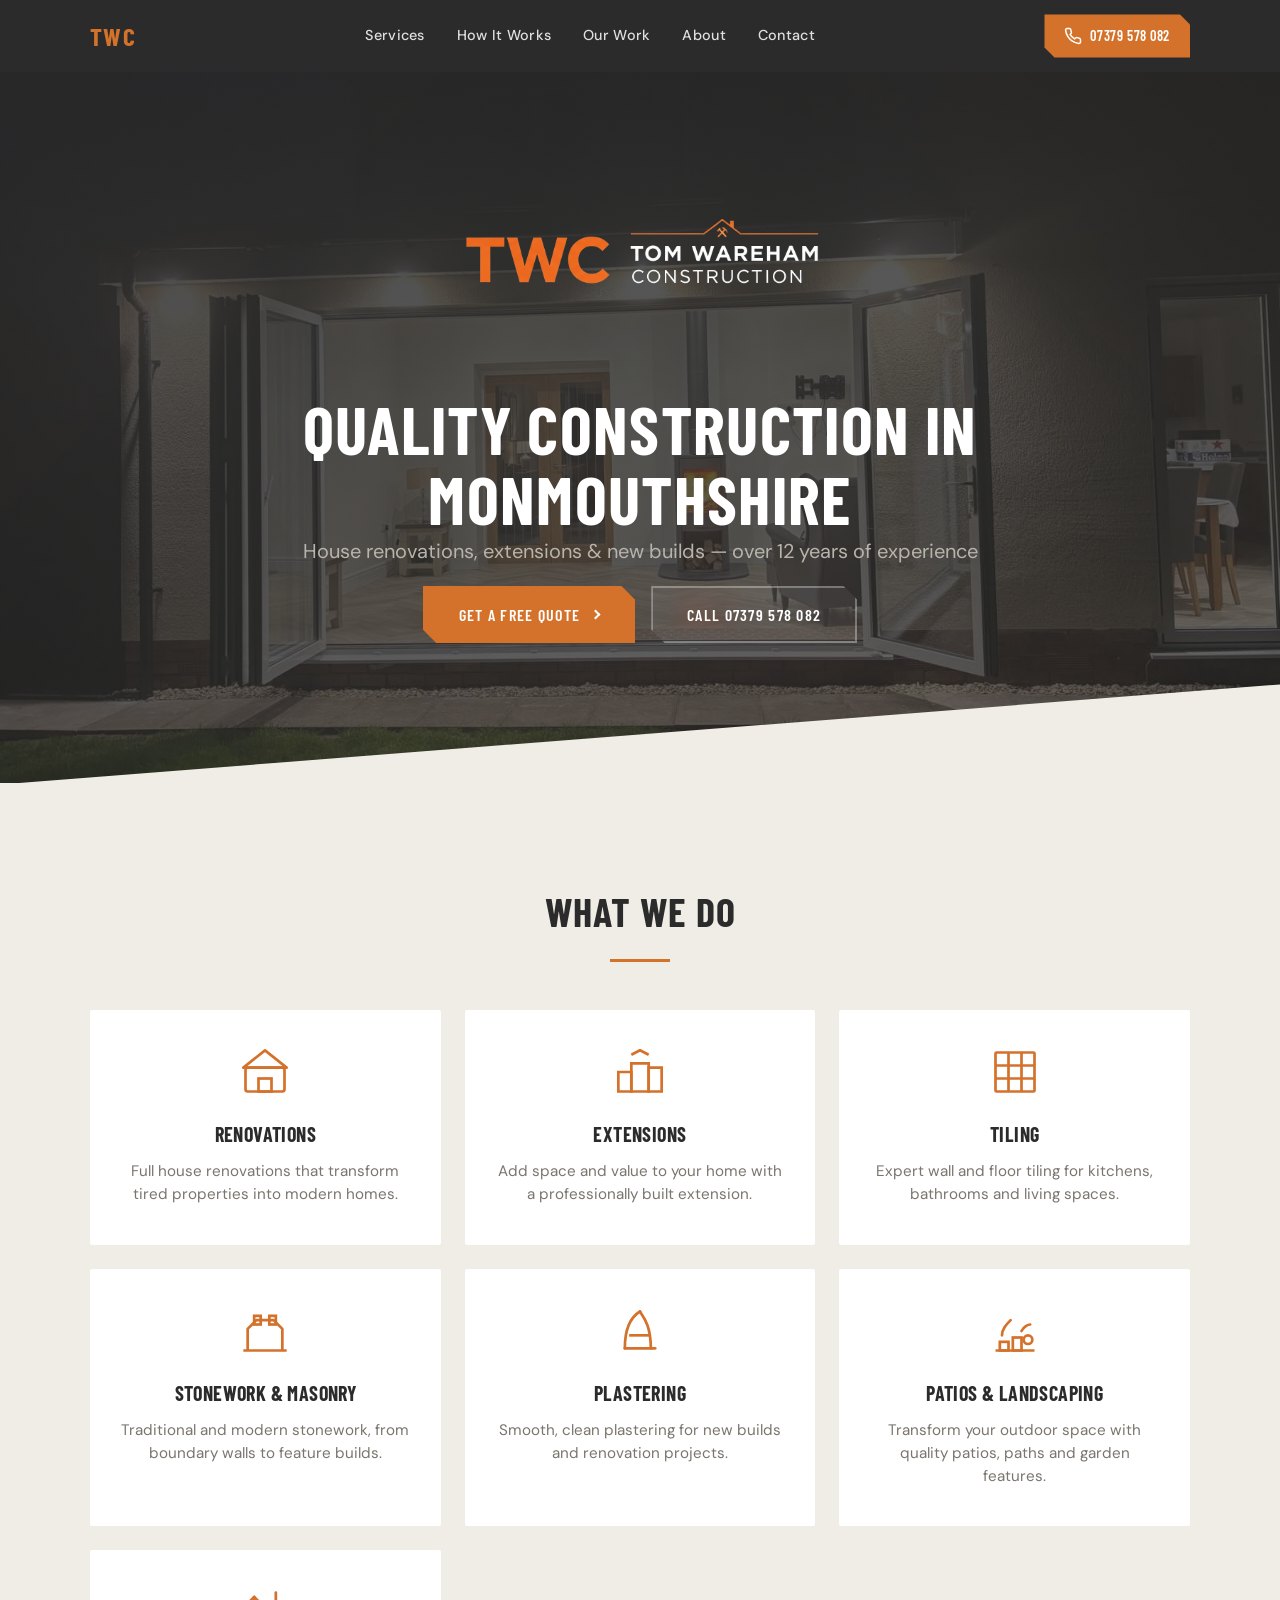
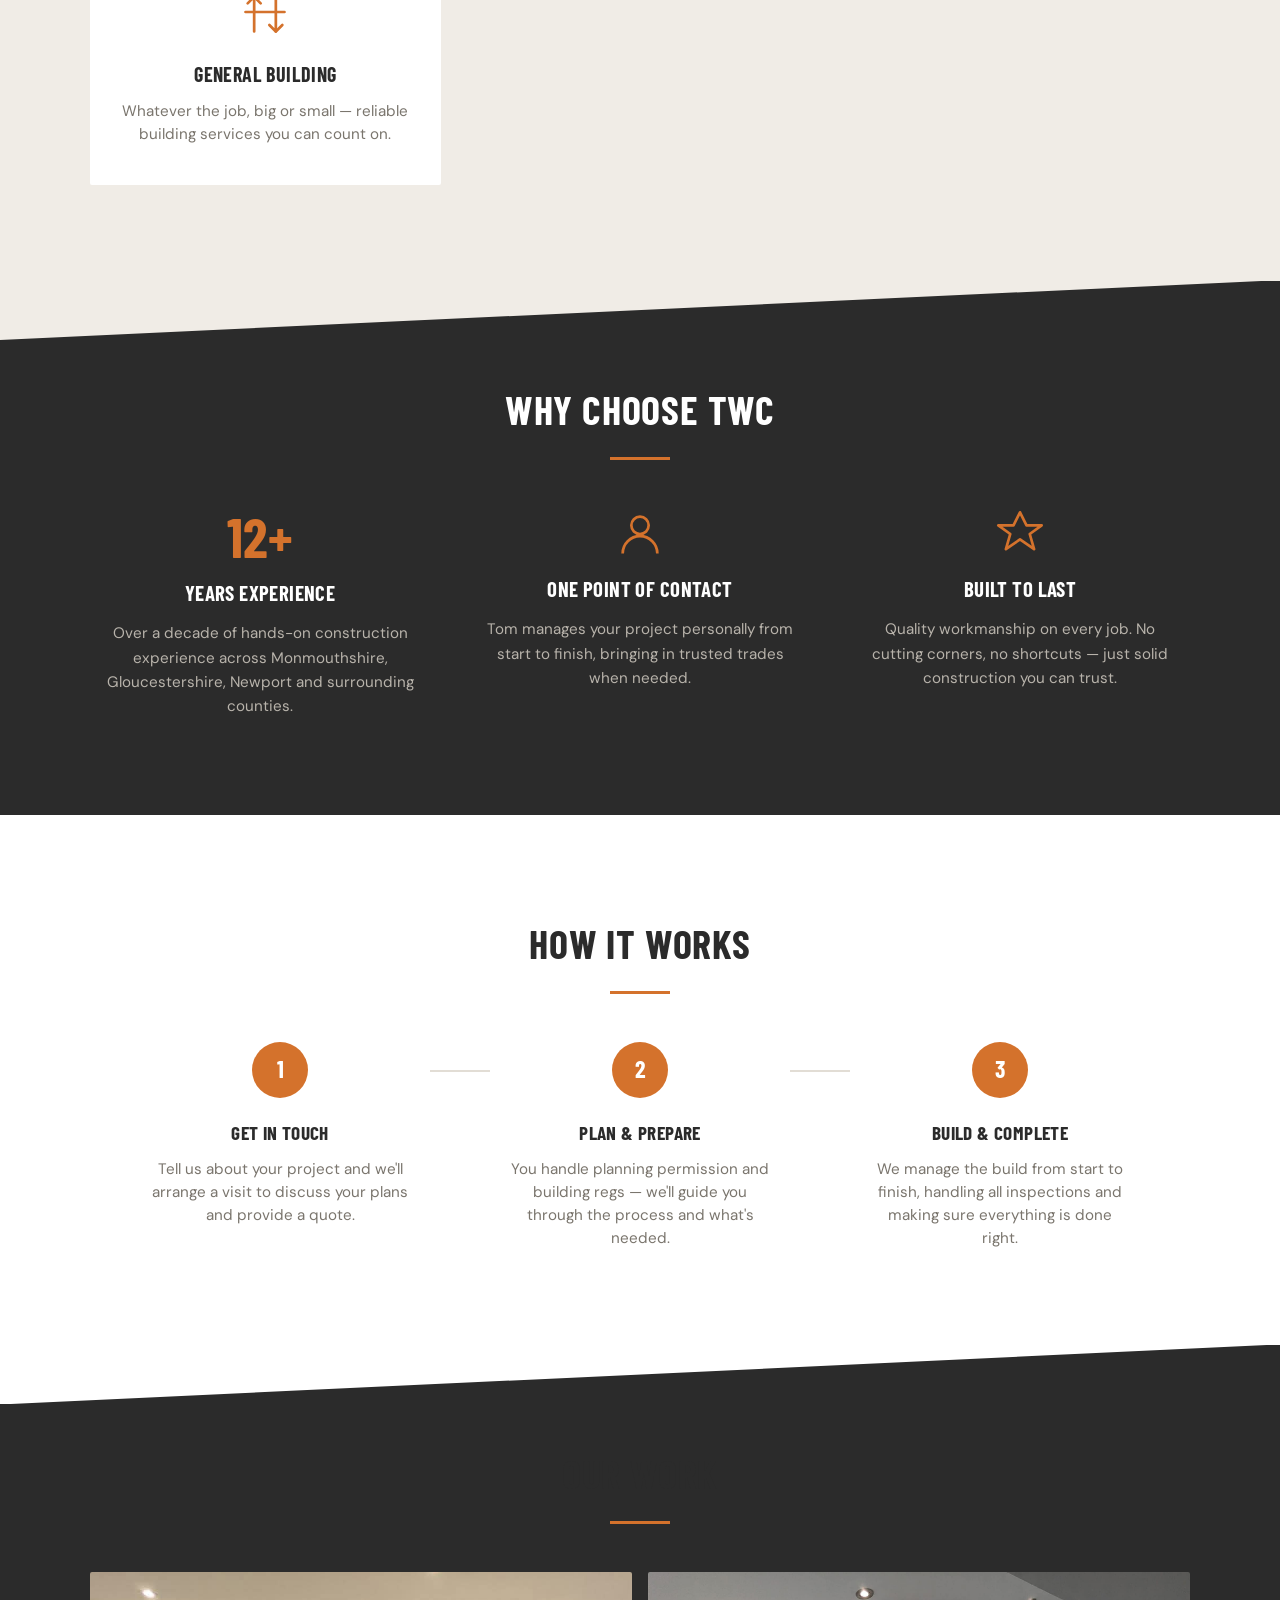
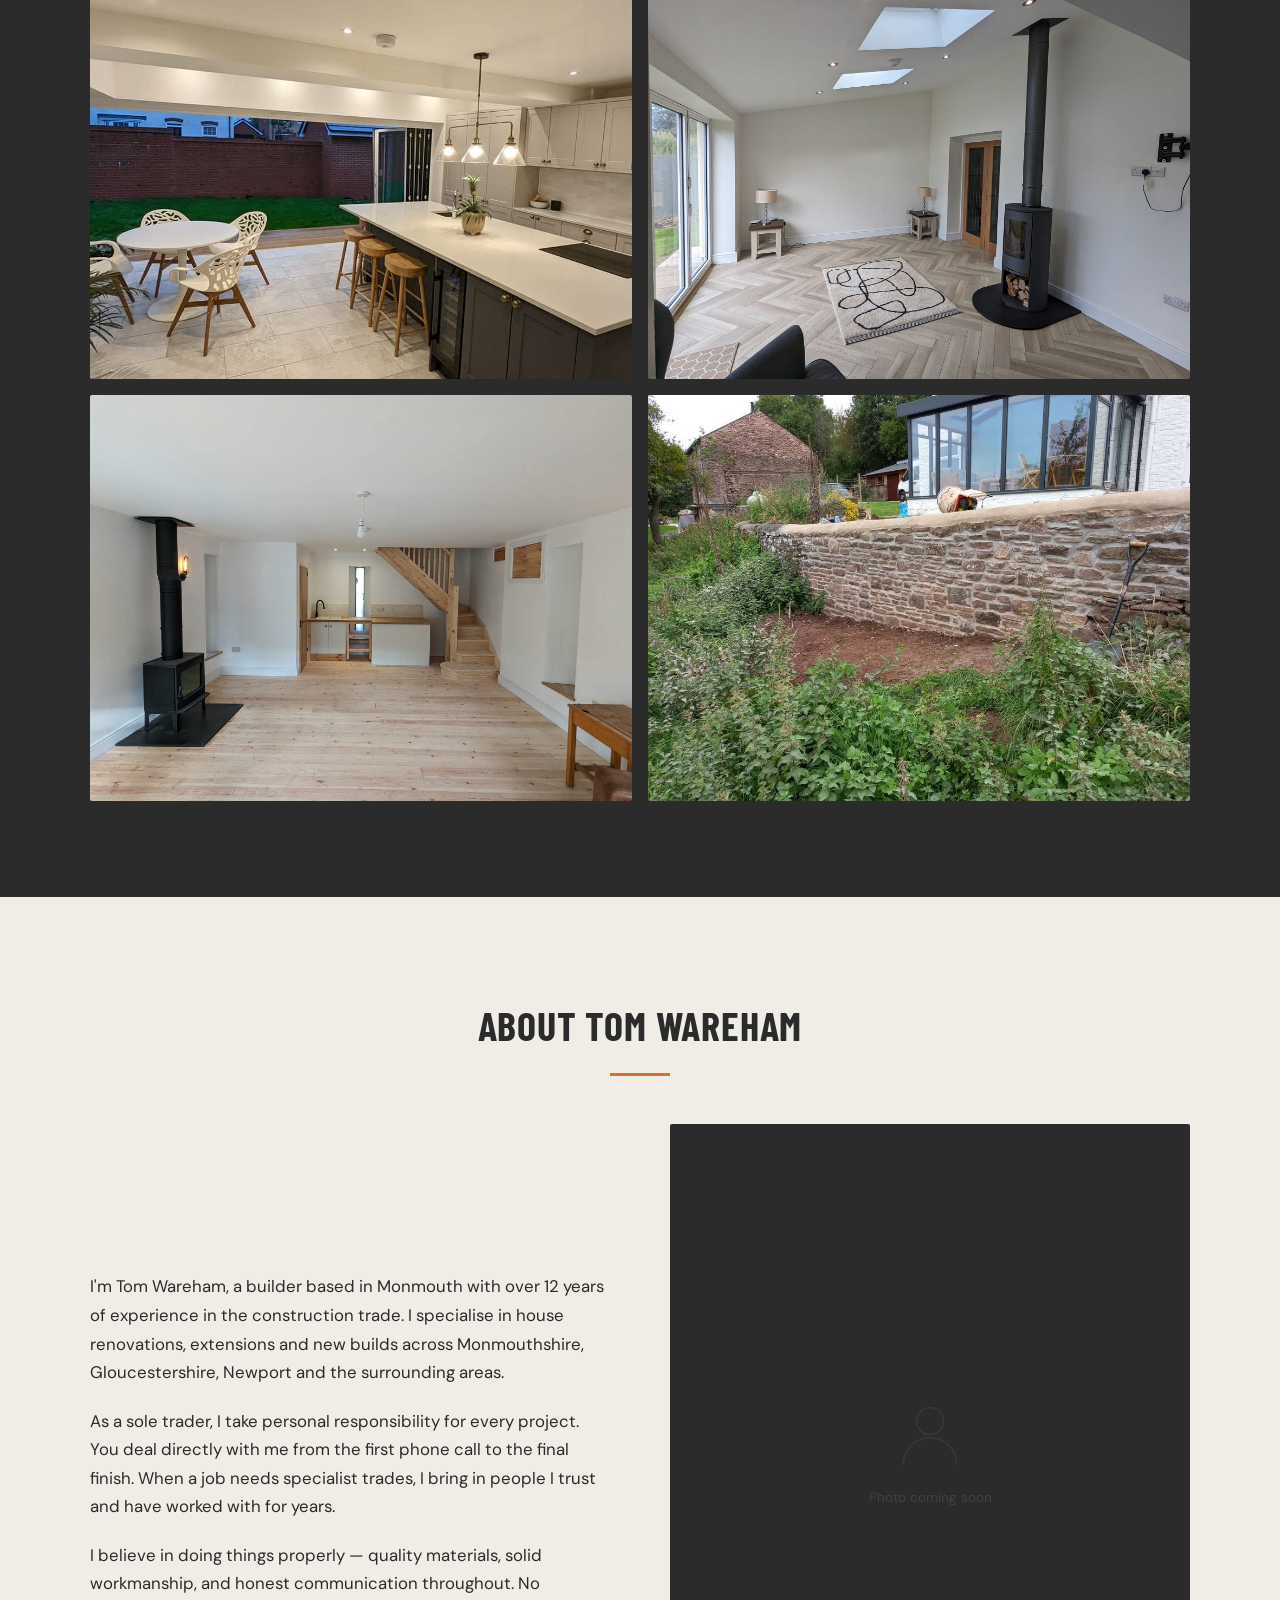
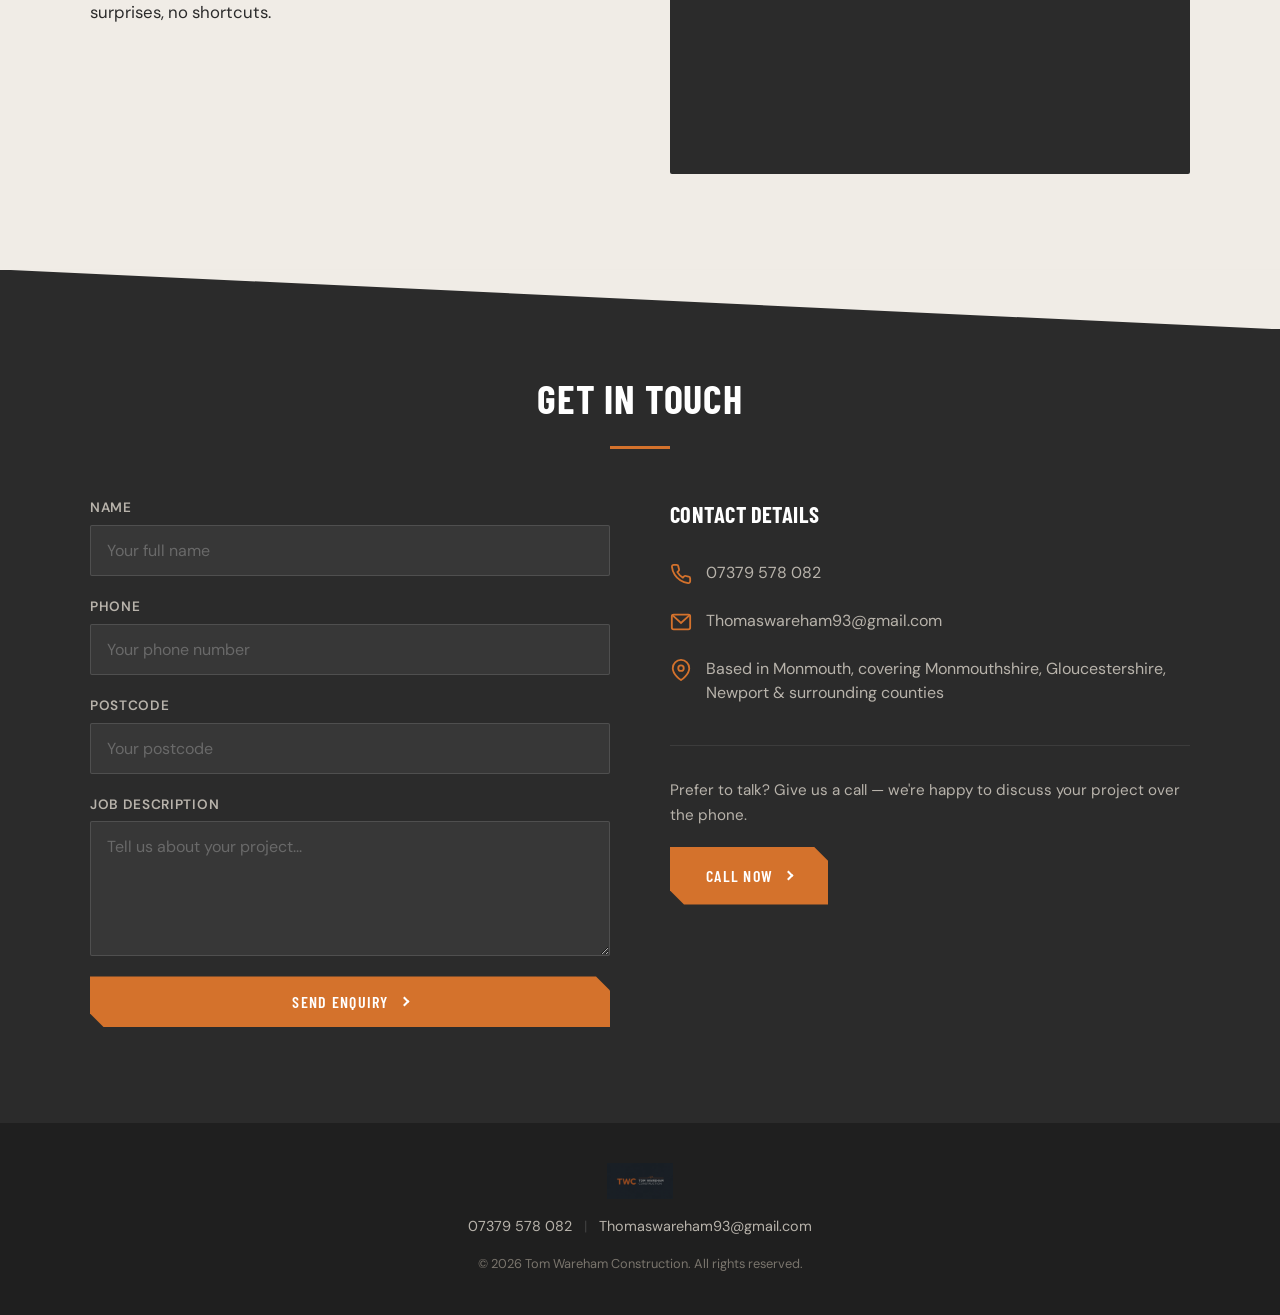
==== index.html @ 4da02dea "Add hero photo, Our Work gallery, and portfolio images Night extension shot as hero background, 4-im" ====
<!DOCTYPE html>
<html lang="en-GB">
<head>
    <meta charset="UTF-8">
    <meta name="viewport" content="width=device-width, initial-scale=1.0">
    <meta name="description" content="Quality construction in Monmouthshire, Gloucestershire & Newport. House renovations, extensions, new builds, tiling, stonework & more. Over 12 years experience. Call 07379 578 082.">
    <title>Tom Wareham Construction | Builder in Monmouth, Wales</title>

    <!-- Open Graph -->
    <meta property="og:type" content="website">
    <meta property="og:title" content="Tom Wareham Construction | Builder in Monmouth">
    <meta property="og:description" content="Quality construction in Monmouth, Wales. Renovations, extensions, new builds & more. Over 12 years experience. Get a free quote today.">
    <meta property="og:locale" content="en_GB">
    <meta property="og:site_name" content="Tom Wareham Construction">

    <!-- Twitter Card -->
    <meta name="twitter:card" content="summary_large_image">
    <meta name="twitter:title" content="Tom Wareham Construction | Builder in Monmouth">
    <meta name="twitter:description" content="Quality construction in Monmouth, Wales. Renovations, extensions, new builds & more. Over 12 years experience.">

    <!-- Fonts -->
    <link rel="preconnect" href="https://fonts.googleapis.com">
    <link rel="preconnect" href="https://fonts.gstatic.com" crossorigin>
    <link href="https://fonts.googleapis.com/css2?family=Barlow+Condensed:wght@600;700&family=DM+Sans:opsz,wght@9..40,400;9..40,500;9..40,600&display=swap" rel="stylesheet">

    <link rel="stylesheet" href="styles.css">

    <!-- Schema Markup -->
    <script type="application/ld+json">
    {
        "@context": "https://schema.org",
        "@type": "GeneralContractor",
        "name": "Tom Wareham Construction",
        "description": "Quality construction services in Monmouth, Wales. House renovations, extensions, new builds, tiling, stonework, plastering, patios and general building. Over 12 years experience.",
        "telephone": "+447379578082",
        "email": "Thomaswareham93@gmail.com",
        "address": {
            "@type": "PostalAddress",
            "addressLocality": "Monmouth",
            "addressRegion": "Wales",
            "addressCountry": "GB"
        },
        "areaServed": [
            {
                "@type": "AdministrativeArea",
                "name": "Monmouthshire"
            },
            {
                "@type": "AdministrativeArea",
                "name": "Gloucestershire"
            },
            {
                "@type": "AdministrativeArea",
                "name": "Newport"
            }
        ],
        "knowsAbout": [
            "House Renovations",
            "Extensions",
            "New Builds",
            "Tiling",
            "Stonework",
            "Masonry",
            "Plastering",
            "Patios",
            "Landscaping",
            "General Building"
        ]
    }
    </script>
</head>
<body>

    <!-- ========== HEADER ========== -->
    <header class="site-header" id="top">
        <div class="container header-inner">
            <a href="#top" class="logo">
                <span class="logo-text">TWC</span>
            </a>
            <nav class="main-nav" id="main-nav">
                <a href="#services" class="nav-link">Services</a>
                <a href="#how-it-works" class="nav-link">How It Works</a>
                <a href="#our-work" class="nav-link">Our Work</a>
                <a href="#about" class="nav-link">About</a>
                <a href="#contact" class="nav-link">Contact</a>
            </nav>
            <a href="tel:07379578082" class="header-cta">
                <svg class="phone-icon" viewBox="0 0 24 24" fill="none" stroke="currentColor" stroke-width="2" stroke-linecap="round" stroke-linejoin="round"><path d="M22 16.92v3a2 2 0 0 1-2.18 2 19.79 19.79 0 0 1-8.63-3.07 19.5 19.5 0 0 1-6-6 19.79 19.79 0 0 1-3.07-8.67A2 2 0 0 1 4.11 2h3a2 2 0 0 1 2 1.72 12.84 12.84 0 0 0 .7 2.81 2 2 0 0 1-.45 2.11L8.09 9.91a16 16 0 0 0 6 6l1.27-1.27a2 2 0 0 1 2.11-.45 12.84 12.84 0 0 0 2.81.7A2 2 0 0 1 22 16.92z"/></svg>
                <span class="header-cta-text">07379 578 082</span>
            </a>
            <button class="menu-toggle" id="menu-toggle" aria-label="Open menu">
                <span></span>
                <span></span>
                <span></span>
            </button>
        </div>
    </header>

    <!-- ========== HERO ========== -->
    <section class="hero" id="hero" style="background-image: url('assets/images/portfolio/hero-extension-night.jpeg');">
        <div class="hero-overlay"></div>
        <div class="container hero-content">
            <img src="assets/images/logo-wide-nobg.png" alt="Tom Wareham Construction" class="hero-logo">
            <h1>Quality Construction in Monmouthshire</h1>
            <p class="hero-sub">House renovations, extensions & new builds — over 12 years of experience</p>
            <div class="hero-ctas">
                <a href="#contact" class="btn btn-primary">Get a Free Quote</a>
                <a href="tel:07379578082" class="btn btn-outline">Call 07379 578 082</a>
            </div>
        </div>
    </section>

    <!-- ========== SERVICES ========== -->
    <section class="services" id="services">
        <div class="container">
            <h2 class="section-title">What We Do</h2>
            <div class="services-grid">

                <div class="service-card">
                    <div class="service-icon">
                        <svg viewBox="0 0 48 48" fill="none"><rect x="6" y="20" width="36" height="22" rx="2" stroke="currentColor" stroke-width="2.5"/><path d="M24 4L4 20h40L24 4z" stroke="currentColor" stroke-width="2.5" stroke-linejoin="round"/><rect x="18" y="30" width="12" height="12" stroke="currentColor" stroke-width="2.5"/></svg>
                    </div>
                    <h3>Renovations</h3>
                    <p>Full house renovations that transform tired properties into modern homes.</p>
                </div>

                <div class="service-card">
                    <div class="service-icon">
                        <svg viewBox="0 0 48 48" fill="none"><path d="M4 24h12V42H4z" stroke="currentColor" stroke-width="2.5"/><path d="M16 16h16v26H16z" stroke="currentColor" stroke-width="2.5"/><path d="M32 20h12v22H32z" stroke="currentColor" stroke-width="2.5"/><path d="M16 8l8-4 8 4" stroke="currentColor" stroke-width="2.5" stroke-linejoin="round"/></svg>
                    </div>
                    <h3>Extensions</h3>
                    <p>Add space and value to your home with a professionally built extension.</p>
                </div>

                <div class="service-card">
                    <div class="service-icon">
                        <svg viewBox="0 0 48 48" fill="none"><rect x="6" y="6" width="36" height="36" rx="1" stroke="currentColor" stroke-width="2.5"/><line x1="6" y1="18" x2="42" y2="18" stroke="currentColor" stroke-width="2.5"/><line x1="6" y1="30" x2="42" y2="30" stroke="currentColor" stroke-width="2.5"/><line x1="18" y1="6" x2="18" y2="42" stroke="currentColor" stroke-width="2.5"/><line x1="30" y1="6" x2="30" y2="42" stroke="currentColor" stroke-width="2.5"/></svg>
                    </div>
                    <h3>Tiling</h3>
                    <p>Expert wall and floor tiling for kitchens, bathrooms and living spaces.</p>
                </div>

                <div class="service-card">
                    <div class="service-icon">
                        <svg viewBox="0 0 48 48" fill="none"><path d="M8 42V22l8-8h16l8 8v20" stroke="currentColor" stroke-width="2.5" stroke-linejoin="round"/><path d="M4 42h40" stroke="currentColor" stroke-width="2.5"/><rect x="14" y="10" width="6" height="8" stroke="currentColor" stroke-width="2.5"/><rect x="28" y="10" width="6" height="8" stroke="currentColor" stroke-width="2.5"/></svg>
                    </div>
                    <h3>Stonework & Masonry</h3>
                    <p>Traditional and modern stonework, from boundary walls to feature builds.</p>
                </div>

                <div class="service-card">
                    <div class="service-icon">
                        <svg viewBox="0 0 48 48" fill="none"><path d="M10 40c0-16 4-28 14-34" stroke="currentColor" stroke-width="2.5" stroke-linecap="round"/><path d="M10 40h28" stroke="currentColor" stroke-width="2.5" stroke-linecap="round"/><path d="M24 6c4 6 10 14 10 34" stroke="currentColor" stroke-width="2.5" stroke-linecap="round"/><path d="M14 28h20" stroke="currentColor" stroke-width="2.5"/></svg>
                    </div>
                    <h3>Plastering</h3>
                    <p>Smooth, clean plastering for new builds and renovation projects.</p>
                </div>

                <div class="service-card">
                    <div class="service-icon">
                        <svg viewBox="0 0 48 48" fill="none"><path d="M6 42h36" stroke="currentColor" stroke-width="2.5"/><rect x="10" y="34" width="8" height="8" stroke="currentColor" stroke-width="2.5"/><rect x="22" y="30" width="8" height="12" stroke="currentColor" stroke-width="2.5"/><circle cx="36" cy="32" r="4" stroke="currentColor" stroke-width="2.5"/><path d="M12 28c0-6 4-10 8-14" stroke="currentColor" stroke-width="2.5" stroke-linecap="round"/><path d="M30 24c2-4 6-6 8-6" stroke="currentColor" stroke-width="2.5" stroke-linecap="round"/></svg>
                    </div>
                    <h3>Patios & Landscaping</h3>
                    <p>Transform your outdoor space with quality patios, paths and garden features.</p>
                </div>

                <div class="service-card">
                    <div class="service-icon">
                        <svg viewBox="0 0 48 48" fill="none"><path d="M14 42V10l-6 6" stroke="currentColor" stroke-width="2.5" stroke-linecap="round" stroke-linejoin="round"/><path d="M14 10l6 6" stroke="currentColor" stroke-width="2.5" stroke-linecap="round" stroke-linejoin="round"/><path d="M34 6v36l-6-6" stroke="currentColor" stroke-width="2.5" stroke-linecap="round" stroke-linejoin="round"/><path d="M34 42l6-6" stroke="currentColor" stroke-width="2.5" stroke-linecap="round" stroke-linejoin="round"/><path d="M6 24h36" stroke="currentColor" stroke-width="2.5" stroke-linecap="round"/></svg>
                    </div>
                    <h3>General Building</h3>
                    <p>Whatever the job, big or small — reliable building services you can count on.</p>
                </div>

            </div>
        </div>
    </section>

    <!-- ========== WHY TWC ========== -->
    <section class="why-twc" id="why-twc">
        <div class="container">
            <h2 class="section-title section-title--light">Why Choose TWC</h2>
            <div class="features-grid">
                <div class="feature">
                    <div class="feature-number">12+</div>
                    <h3>Years Experience</h3>
                    <p>Over a decade of hands-on construction experience across Monmouthshire, Gloucestershire, Newport and surrounding counties.</p>
                </div>
                <div class="feature">
                    <div class="feature-icon">
                        <svg viewBox="0 0 48 48" fill="none"><circle cx="24" cy="16" r="8" stroke="currentColor" stroke-width="2.5"/><path d="M8 42c0-8.837 7.163-16 16-16s16 7.163 16 16" stroke="currentColor" stroke-width="2.5"/></svg>
                    </div>
                    <h3>One Point of Contact</h3>
                    <p>Tom manages your project personally from start to finish, bringing in trusted trades when needed.</p>
                </div>
                <div class="feature">
                    <div class="feature-icon">
                        <svg viewBox="0 0 48 48" fill="none"><path d="M24 4l6 12h14l-11 8 4 14-13-9-13 9 4-14L4 16h14z" stroke="currentColor" stroke-width="2.5" stroke-linejoin="round"/></svg>
                    </div>
                    <h3>Built to Last</h3>
                    <p>Quality workmanship on every job. No cutting corners, no shortcuts — just solid construction you can trust.</p>
                </div>
            </div>
        </div>
    </section>

    <!-- ========== HOW IT WORKS ========== -->
    <section class="how-it-works" id="how-it-works">
        <div class="container">
            <h2 class="section-title">How It Works</h2>
            <div class="steps">
                <div class="step">
                    <div class="step-number">1</div>
                    <h3>Get in Touch</h3>
                    <p>Tell us about your project and we'll arrange a visit to discuss your plans and provide a quote.</p>
                </div>
                <div class="step-connector"></div>
                <div class="step">
                    <div class="step-number">2</div>
                    <h3>Plan & Prepare</h3>
                    <p>You handle planning permission and building regs — we'll guide you through the process and what's needed.</p>
                </div>
                <div class="step-connector"></div>
                <div class="step">
                    <div class="step-number">3</div>
                    <h3>Build & Complete</h3>
                    <p>We manage the build from start to finish, handling all inspections and making sure everything is done right.</p>
                </div>
            </div>
        </div>
    </section>

    <!-- ========== OUR WORK ========== -->
    <section class="our-work" id="our-work">
        <div class="container">
            <h2 class="section-title">Our Work</h2>
            <div class="work-grid">
                <a href="assets/images/portfolio/kitchen-extension-bifolds.jpeg" class="work-item" target="_blank">
                    <img src="assets/images/portfolio/kitchen-extension-bifolds.jpeg" alt="Kitchen extension with bifold doors opening to garden" loading="lazy">
                </a>
                <a href="assets/images/portfolio/extension-interior-skylights.jpeg" class="work-item" target="_blank">
                    <img src="assets/images/portfolio/extension-interior-skylights.jpeg" alt="Extension interior with skylights and log burner" loading="lazy">
                </a>
                <a href="assets/images/portfolio/renovation-open-plan.jpeg" class="work-item" target="_blank">
                    <img src="assets/images/portfolio/renovation-open-plan.jpeg" alt="Open plan renovation with oak staircase" loading="lazy">
                </a>
                <a href="assets/images/portfolio/stonework-wall.jpeg" class="work-item" target="_blank">
                    <img src="assets/images/portfolio/stonework-wall.jpeg" alt="Traditional stonework wall" loading="lazy">
                </a>
            </div>
        </div>
    </section>

    <!-- ========== ABOUT ========== -->
    <section class="about" id="about">
        <div class="container">
            <h2 class="section-title">About Tom Wareham</h2>
            <div class="about-inner">
                <div class="about-text">
                    <p>I'm Tom Wareham, a builder based in Monmouth with over 12 years of experience in the construction trade. I specialise in house renovations, extensions and new builds across Monmouthshire, Gloucestershire, Newport and the surrounding areas.</p>
                    <p>As a sole trader, I take personal responsibility for every project. You deal directly with me from the first phone call to the final finish. When a job needs specialist trades, I bring in people I trust and have worked with for years.</p>
                    <p>I believe in doing things properly — quality materials, solid workmanship, and honest communication throughout. No surprises, no shortcuts.</p>
                </div>
                <div class="about-photo">
                    <!-- Placeholder for Tom's headshot -->
                    <div class="photo-placeholder">
                        <svg viewBox="0 0 120 120" fill="none"><circle cx="60" cy="45" r="20" stroke="currentColor" stroke-width="2"/><path d="M20 110c0-22.091 17.909-40 40-40s40 17.909 40 40" stroke="currentColor" stroke-width="2"/></svg>
                        <span>Photo coming soon</span>
                    </div>
                </div>
            </div>
        </div>
    </section>

    <!-- ========== CONTACT ========== -->
    <section class="contact" id="contact">
        <div class="container">
            <h2 class="section-title section-title--light">Get in Touch</h2>
            <div class="contact-inner">
                <form class="contact-form" action="https://formspree.io/f/xbljendr" method="POST">
                    <div class="form-group">
                        <label for="name">Name</label>
                        <input type="text" id="name" name="name" required placeholder="Your full name">
                    </div>
                    <div class="form-group">
                        <label for="phone">Phone</label>
                        <input type="tel" id="phone" name="phone" required placeholder="Your phone number">
                    </div>
                    <div class="form-group">
                        <label for="postcode">Postcode</label>
                        <input type="text" id="postcode" name="postcode" required placeholder="Your postcode">
                    </div>
                    <div class="form-group">
                        <label for="message">Job Description</label>
                        <textarea id="message" name="message" rows="5" required placeholder="Tell us about your project..."></textarea>
                    </div>
                    <button type="submit" class="btn btn-primary btn-full">Send Enquiry</button>
                </form>
                <div class="contact-details">
                    <h3>Contact Details</h3>
                    <div class="contact-item">
                        <svg viewBox="0 0 24 24" fill="none" stroke="currentColor" stroke-width="2"><path d="M22 16.92v3a2 2 0 0 1-2.18 2 19.79 19.79 0 0 1-8.63-3.07 19.5 19.5 0 0 1-6-6 19.79 19.79 0 0 1-3.07-8.67A2 2 0 0 1 4.11 2h3a2 2 0 0 1 2 1.72 12.84 12.84 0 0 0 .7 2.81 2 2 0 0 1-.45 2.11L8.09 9.91a16 16 0 0 0 6 6l1.27-1.27a2 2 0 0 1 2.11-.45 12.84 12.84 0 0 0 2.81.7A2 2 0 0 1 22 16.92z"/></svg>
                        <a href="tel:07379578082">07379 578 082</a>
                    </div>
                    <div class="contact-item">
                        <svg viewBox="0 0 24 24" fill="none" stroke="currentColor" stroke-width="2"><rect x="2" y="4" width="20" height="16" rx="2"/><path d="M22 4L12 13 2 4"/></svg>
                        <a href="mailto:Thomaswareham93@gmail.com">Thomaswareham93@gmail.com</a>
                    </div>
                    <div class="contact-item">
                        <svg viewBox="0 0 24 24" fill="none" stroke="currentColor" stroke-width="2"><path d="M21 10c0 7-9 13-9 13s-9-6-9-13a9 9 0 0 1 18 0z"/><circle cx="12" cy="10" r="3"/></svg>
                        <span>Based in Monmouth, covering Monmouthshire, Gloucestershire, Newport &amp; surrounding counties</span>
                    </div>
                    <div class="contact-cta">
                        <p>Prefer to talk? Give us a call — we're happy to discuss your project over the phone.</p>
                        <a href="tel:07379578082" class="btn btn-primary">Call Now</a>
                    </div>
                </div>
            </div>
        </div>
    </section>

    <!-- ========== FOOTER ========== -->
    <footer class="site-footer">
        <div class="container footer-inner">
            <img src="assets/images/logo-wide-1.png" alt="Tom Wareham Construction" class="footer-logo">
            <div class="footer-contact">
                <a href="tel:07379578082">07379 578 082</a>
                <span class="footer-sep">|</span>
                <a href="mailto:Thomaswareham93@gmail.com">Thomaswareham93@gmail.com</a>
            </div>
            <p class="footer-copy">&copy; 2026 Tom Wareham Construction. All rights reserved.</p>
        </div>
    </footer>

    <script>
        // Mobile menu toggle
        const menuToggle = document.getElementById('menu-toggle');
        const mainNav = document.getElementById('main-nav');

        menuToggle.addEventListener('click', () => {
            menuToggle.classList.toggle('active');
            mainNav.classList.toggle('open');
        });

        // Close menu on link click
        mainNav.querySelectorAll('.nav-link').forEach(link => {
            link.addEventListener('click', () => {
                menuToggle.classList.remove('active');
                mainNav.classList.remove('open');
            });
        });

        // Sticky header shadow on scroll
        const header = document.querySelector('.site-header');
        window.addEventListener('scroll', () => {
            if (window.scrollY > 10) {
                header.classList.add('scrolled');
            } else {
                header.classList.remove('scrolled');
            }
        });

        // Smooth scroll for anchor links
        document.querySelectorAll('a[href^="#"]').forEach(anchor => {
            anchor.addEventListener('click', function (e) {
                e.preventDefault();
                const target = document.querySelector(this.getAttribute('href'));
                if (target) {
                    const headerHeight = header.offsetHeight;
                    const targetPosition = target.offsetTop - headerHeight;
                    window.scrollTo({
                        top: targetPosition,
                        behavior: 'smooth'
                    });
                }
            });
        });
    </script>

</body>
</html>
---- styles.css ----
/* ============================================
   Tom Wareham Construction
   Distinct from Monnow Eco Plumb — construction feel
   Warm concrete + charcoal + bold orange accent
   Fonts: Barlow Condensed (headings), DM Sans (body)
   ============================================ */

/* ---------- Reset & Base ---------- */
*, *::before, *::after {
    margin: 0;
    padding: 0;
    box-sizing: border-box;
}

:root {
    --charcoal: #2b2b2b;
    --charcoal-dark: #1f1f1f;
    --orange: #d4722c;
    --orange-hover: #e0833d;
    --orange-light: rgba(212, 114, 44, 0.08);
    --white: #ffffff;
    --warm-bg: #f0ece6;
    --concrete: #e2ddd5;
    --text: #2b2b2b;
    --text-light: #b8b3ab;
    --text-muted: #7a756d;
    --font-heading: 'Barlow Condensed', sans-serif;
    --font-body: 'DM Sans', sans-serif;
}

html {
    scroll-behavior: smooth;
}

body {
    font-family: var(--font-body);
    font-size: 16px;
    line-height: 1.6;
    color: var(--text);
    background: var(--white);
    -webkit-font-smoothing: antialiased;
}

img {
    max-width: 100%;
    height: auto;
    display: block;
}

a {
    color: inherit;
    text-decoration: none;
}

.container {
    max-width: 1140px;
    margin: 0 auto;
    padding: 0 20px;
}

/* ---------- Header ---------- */
.site-header {
    position: fixed;
    top: 0;
    left: 0;
    right: 0;
    z-index: 1000;
    background: var(--charcoal);
    transition: box-shadow 0.3s ease;
}

.site-header.scrolled {
    box-shadow: 0 2px 20px rgba(0, 0, 0, 0.4);
}

.header-inner {
    display: flex;
    align-items: center;
    justify-content: space-between;
    height: 72px;
}

.logo-text {
    font-family: var(--font-heading);
    font-size: 1.6rem;
    font-weight: 700;
    color: var(--orange);
    letter-spacing: 0.05em;
    text-transform: uppercase;
}

.main-nav {
    display: flex;
    gap: 32px;
}

.nav-link {
    font-family: var(--font-body);
    font-size: 0.9rem;
    font-weight: 500;
    color: rgba(255, 255, 255, 0.85);
    letter-spacing: 0.02em;
    transition: color 0.2s ease;
}

.nav-link:hover {
    color: var(--orange);
}

.header-cta {
    display: flex;
    align-items: center;
    gap: 8px;
    background: var(--orange);
    color: var(--white);
    padding: 10px 20px;
    font-family: var(--font-heading);
    font-weight: 600;
    font-size: 0.9rem;
    letter-spacing: 0.04em;
    text-transform: uppercase;
    clip-path: polygon(0 0, calc(100% - 10px) 0, 100% 10px, 100% 100%, 10px 100%, 0 calc(100% - 10px));
    transition: background 0.2s ease;
}

.header-cta:hover {
    background: var(--orange-hover);
}

.phone-icon {
    width: 18px;
    height: 18px;
}

.menu-toggle {
    display: none;
    background: none;
    border: none;
    cursor: pointer;
    padding: 8px;
    flex-direction: column;
    gap: 5px;
}

.menu-toggle span {
    display: block;
    width: 24px;
    height: 2px;
    background: var(--white);
    border-radius: 2px;
    transition: all 0.3s ease;
}

.menu-toggle.active span:nth-child(1) {
    transform: rotate(45deg) translate(5px, 5px);
}

.menu-toggle.active span:nth-child(2) {
    opacity: 0;
}

.menu-toggle.active span:nth-child(3) {
    transform: rotate(-45deg) translate(5px, -5px);
}

/* ---------- Hero ---------- */
.hero {
    position: relative;
    min-height: auto;
    display: flex;
    align-items: center;
    background: var(--charcoal);
    background-size: cover;
    background-position: center;
    background-repeat: no-repeat;
    overflow: visible;
    padding: 120px 0 140px;
}

/* Diagonal concrete texture effect */
.hero::before {
    content: '';
    position: absolute;
    inset: 0;
    background-image:
        linear-gradient(135deg, rgba(212, 114, 44, 0.04) 25%, transparent 25%),
        linear-gradient(225deg, rgba(212, 114, 44, 0.03) 25%, transparent 25%),
        repeating-linear-gradient(
            45deg,
            transparent,
            transparent 80px,
            rgba(255, 255, 255, 0.008) 80px,
            rgba(255, 255, 255, 0.008) 81px
        );
    pointer-events: none;
}

/* Angled bottom edge */
.hero::after {
    content: '';
    position: absolute;
    bottom: -1px;
    left: 0;
    right: 0;
    height: 100px;
    background: var(--warm-bg);
    clip-path: polygon(0 100%, 100% 100%, 100% 0);
    z-index: 2;
}

.hero-overlay {
    position: absolute;
    inset: 0;
    background: linear-gradient(160deg, rgba(43, 43, 43, 0.88) 0%, rgba(43, 43, 43, 0.7) 100%);
    z-index: 1;
}

.hero-content {
    position: relative;
    z-index: 3;
    width: 100%;
    text-align: center;
    padding-bottom: 0;
}

.hero-logo {
    width: 500px;
    max-width: 90%;
    height: auto;
    margin: 0 auto 0;
}

.hero h1 {
    font-family: var(--font-heading);
    font-size: clamp(2.5rem, 6vw, 4.2rem);
    font-weight: 700;
    color: var(--white);
    line-height: 1.05;
    text-transform: uppercase;
    letter-spacing: 0.02em;
    margin-bottom: 2px;
}

.hero-sub {
    font-size: clamp(1rem, 2.5vw, 1.25rem);
    color: var(--text-light);
    margin-bottom: 20px;
    line-height: 1.5;
}

.hero-ctas {
    display: flex;
    gap: 16px;
    flex-wrap: wrap;
    justify-content: center;
    position: relative;
    z-index: 4;
}

/* ---------- Buttons ---------- */
.btn {
    display: inline-flex;
    align-items: center;
    justify-content: center;
    gap: 10px;
    padding: 16px 36px;
    border: none;
    font-family: var(--font-heading);
    font-size: 1rem;
    font-weight: 600;
    text-transform: uppercase;
    letter-spacing: 0.08em;
    cursor: pointer;
    transition: all 0.25s ease;
    position: relative;
    /* Angled cut corner — industrial/construction feel */
    clip-path: polygon(0 0, calc(100% - 14px) 0, 100% 14px, 100% 100%, 14px 100%, 0 calc(100% - 14px));
}

.btn-primary {
    background: var(--orange);
    color: var(--white);
}

.btn-primary:hover {
    background: var(--orange-hover);
    transform: translateY(-2px);
    box-shadow: 0 6px 20px rgba(212, 114, 44, 0.35);
}

.btn-outline {
    background: rgba(255, 255, 255, 0.06);
    color: var(--white);
    box-shadow: inset 0 0 0 2px rgba(255, 255, 255, 0.3);
}

.btn-outline:hover {
    background: rgba(255, 255, 255, 0.12);
    box-shadow: inset 0 0 0 2px rgba(255, 255, 255, 0.6);
}

.btn-full {
    width: 100%;
}

/* Arrow icon after primary buttons */
.btn-primary::after {
    content: '';
    display: inline-block;
    width: 7px;
    height: 7px;
    border-top: 2px solid var(--white);
    border-right: 2px solid var(--white);
    transform: rotate(45deg);
    margin-left: 2px;
}

/* ---------- Section Titles ---------- */
.section-title {
    font-family: var(--font-heading);
    font-size: clamp(1.8rem, 4vw, 2.5rem);
    font-weight: 700;
    text-transform: uppercase;
    letter-spacing: 0.02em;
    text-align: center;
    margin-bottom: 48px;
    color: var(--charcoal);
}

.section-title--light {
    color: var(--white);
}

/* Orange underline accent on section titles */
.section-title::after {
    content: '';
    display: block;
    width: 60px;
    height: 3px;
    background: var(--orange);
    margin: 16px auto 0;
}

/* ---------- Services ---------- */
.services {
    padding: 96px 0;
    background: var(--warm-bg);
}

.services-grid {
    display: grid;
    grid-template-columns: repeat(3, 1fr);
    gap: 24px;
}

.service-card {
    background: var(--white);
    padding: 36px 28px;
    border-radius: 2px;
    text-align: center;
    transition: transform 0.2s ease, box-shadow 0.2s ease;
    border-bottom: 3px solid transparent;
}

.service-card:hover {
    transform: translateY(-4px);
    box-shadow: 0 12px 32px rgba(0, 0, 0, 0.06);
    border-bottom-color: var(--orange);
}

.service-icon {
    width: 52px;
    height: 52px;
    margin: 0 auto 20px;
    color: var(--orange);
}

.service-icon svg {
    width: 100%;
    height: 100%;
}

.service-card h3 {
    font-family: var(--font-heading);
    font-size: 1.25rem;
    font-weight: 700;
    text-transform: uppercase;
    letter-spacing: 0.02em;
    color: var(--charcoal);
    margin-bottom: 10px;
}

.service-card p {
    font-size: 0.95rem;
    color: var(--text-muted);
    line-height: 1.5;
}

/* ---------- Why TWC ---------- */
.why-twc {
    padding: 96px 0;
    background: var(--charcoal);
    position: relative;
}

/* Angled top edge */
.why-twc::before {
    content: '';
    position: absolute;
    top: -1px;
    left: 0;
    right: 0;
    height: 60px;
    background: var(--warm-bg);
    clip-path: polygon(0 0, 100% 0, 0 100%);
}

.features-grid {
    display: grid;
    grid-template-columns: repeat(3, 1fr);
    gap: 40px;
}

.feature {
    text-align: center;
    color: var(--white);
}

.feature-number {
    font-family: var(--font-heading);
    font-size: 3.5rem;
    font-weight: 700;
    color: var(--orange);
    line-height: 1;
    margin-bottom: 12px;
}

.feature-icon {
    width: 52px;
    height: 52px;
    margin: 0 auto 12px;
    color: var(--orange);
}

.feature-icon svg {
    width: 100%;
    height: 100%;
}

.feature h3 {
    font-family: var(--font-heading);
    font-size: 1.3rem;
    font-weight: 700;
    text-transform: uppercase;
    letter-spacing: 0.02em;
    margin-bottom: 12px;
}

.feature p {
    font-size: 0.95rem;
    color: var(--text-light);
    line-height: 1.6;
    max-width: 320px;
    margin: 0 auto;
}

/* ---------- How It Works ---------- */
.how-it-works {
    padding: 96px 0;
    background: var(--white);
}

.steps {
    display: flex;
    align-items: flex-start;
    justify-content: center;
    gap: 0;
}

.step {
    flex: 1;
    max-width: 300px;
    text-align: center;
    padding: 0 20px;
}

.step-number {
    width: 56px;
    height: 56px;
    border-radius: 50%;
    background: var(--orange);
    color: var(--white);
    font-family: var(--font-heading);
    font-size: 1.5rem;
    font-weight: 700;
    display: flex;
    align-items: center;
    justify-content: center;
    margin: 0 auto 20px;
}

.step h3 {
    font-family: var(--font-heading);
    font-size: 1.2rem;
    font-weight: 700;
    text-transform: uppercase;
    letter-spacing: 0.02em;
    color: var(--charcoal);
    margin-bottom: 10px;
}

.step p {
    font-size: 0.95rem;
    color: var(--text-muted);
    line-height: 1.5;
}

.step-connector {
    width: 60px;
    height: 2px;
    background: var(--concrete);
    margin-top: 28px;
    flex-shrink: 0;
}

/* ---------- Our Work ---------- */
.our-work {
    padding: 96px 0;
    background: var(--charcoal);
    position: relative;
}

.our-work::before {
    content: '';
    position: absolute;
    top: -1px;
    left: 0;
    right: 0;
    height: 60px;
    background: var(--white);
    clip-path: polygon(0 0, 100% 0, 0 100%);
}

.work-grid {
    display: grid;
    grid-template-columns: repeat(2, 1fr);
    gap: 16px;
}

.work-item {
    display: block;
    overflow: hidden;
    border-radius: 2px;
    aspect-ratio: 4 / 3;
}

.work-item img {
    width: 100%;
    height: 100%;
    object-fit: cover;
    transition: transform 0.4s ease, filter 0.4s ease;
}

.work-item:hover img {
    transform: scale(1.05);
    filter: brightness(1.1);
}

/* ---------- About ---------- */
.about {
    padding: 96px 0;
    background: var(--warm-bg);
}

.about-inner {
    display: grid;
    grid-template-columns: 1fr 1fr;
    gap: 60px;
    align-items: center;
}

.about-text p {
    font-size: 1.05rem;
    line-height: 1.7;
    margin-bottom: 20px;
    color: var(--text);
}

.about-text p:last-child {
    margin-bottom: 0;
}

.photo-placeholder {
    background: var(--charcoal);
    border-radius: 2px;
    aspect-ratio: 4 / 5;
    display: flex;
    flex-direction: column;
    align-items: center;
    justify-content: center;
    color: var(--text-muted);
    gap: 16px;
}

.photo-placeholder svg {
    width: 80px;
    height: 80px;
    opacity: 0.2;
}

.photo-placeholder span {
    font-size: 0.85rem;
    opacity: 0.3;
}

/* ---------- Contact ---------- */
.contact {
    padding: 96px 0;
    background: var(--charcoal);
    position: relative;
}

/* Angled top edge */
.contact::before {
    content: '';
    position: absolute;
    top: -1px;
    left: 0;
    right: 0;
    height: 60px;
    background: var(--warm-bg);
    clip-path: polygon(0 0, 100% 0, 100% 100%);
}

.contact-inner {
    display: grid;
    grid-template-columns: 1fr 1fr;
    gap: 60px;
}

.contact-form {
    display: flex;
    flex-direction: column;
    gap: 20px;
}

.form-group {
    display: flex;
    flex-direction: column;
    gap: 6px;
}

.form-group label {
    font-size: 0.85rem;
    font-weight: 600;
    color: var(--text-light);
    text-transform: uppercase;
    letter-spacing: 0.05em;
}

.form-group input,
.form-group textarea {
    background: rgba(255, 255, 255, 0.06);
    border: 1px solid rgba(255, 255, 255, 0.12);
    border-radius: 2px;
    padding: 14px 16px;
    font-family: var(--font-body);
    font-size: 1rem;
    color: var(--white);
    transition: border-color 0.2s ease, background 0.2s ease;
}

.form-group input::placeholder,
.form-group textarea::placeholder {
    color: rgba(255, 255, 255, 0.25);
}

.form-group input:focus,
.form-group textarea:focus {
    outline: none;
    border-color: var(--orange);
    background: rgba(255, 255, 255, 0.1);
}

.form-group textarea {
    resize: vertical;
    min-height: 120px;
}

.contact-details {
    color: var(--white);
}

.contact-details h3 {
    font-family: var(--font-heading);
    font-size: 1.4rem;
    font-weight: 700;
    text-transform: uppercase;
    letter-spacing: 0.02em;
    margin-bottom: 28px;
}

.contact-item {
    display: flex;
    align-items: flex-start;
    gap: 14px;
    margin-bottom: 24px;
}

.contact-item svg {
    width: 22px;
    height: 22px;
    flex-shrink: 0;
    color: var(--orange);
    margin-top: 2px;
}

.contact-item a,
.contact-item span {
    font-size: 1rem;
    color: var(--text-light);
    line-height: 1.5;
    transition: color 0.2s ease;
}

.contact-item a:hover {
    color: var(--orange);
}

.contact-cta {
    margin-top: 40px;
    padding-top: 32px;
    border-top: 1px solid rgba(255, 255, 255, 0.08);
}

.contact-cta p {
    color: var(--text-light);
    margin-bottom: 20px;
    font-size: 0.95rem;
}

/* ---------- Footer ---------- */
.site-footer {
    background: var(--charcoal-dark);
    padding: 40px 0;
    text-align: center;
}

.footer-inner {
    display: flex;
    flex-direction: column;
    align-items: center;
    gap: 16px;
}

.footer-logo {
    height: 36px;
    width: auto;
    opacity: 0.6;
}

.footer-contact {
    display: flex;
    align-items: center;
    gap: 12px;
    font-size: 0.9rem;
}

.footer-contact a {
    color: var(--text-light);
    transition: color 0.2s ease;
}

.footer-contact a:hover {
    color: var(--orange);
}

.footer-sep {
    color: rgba(255, 255, 255, 0.15);
}

.footer-copy {
    font-size: 0.8rem;
    color: var(--text-muted);
}

/* ============================================
   RESPONSIVE
   ============================================ */

/* Tablet */
@media (max-width: 900px) {
    .services-grid {
        grid-template-columns: repeat(2, 1fr);
    }

    .features-grid {
        grid-template-columns: repeat(3, 1fr);
        gap: 24px;
    }

    .about-inner {
        grid-template-columns: 1fr;
        gap: 40px;
    }

    .about-photo {
        max-width: 340px;
        margin: 0 auto;
    }

    .contact-inner {
        grid-template-columns: 1fr;
        gap: 48px;
    }
}

/* Mobile */
@media (max-width: 680px) {
    .header-inner {
        height: 64px;
    }

    .main-nav {
        display: none;
        position: absolute;
        top: 64px;
        left: 0;
        right: 0;
        background: var(--charcoal);
        flex-direction: column;
        padding: 16px 20px 24px;
        gap: 0;
        border-top: 1px solid rgba(255, 255, 255, 0.08);
        box-shadow: 0 8px 24px rgba(0, 0, 0, 0.4);
    }

    .main-nav.open {
        display: flex;
    }

    .nav-link {
        padding: 12px 0;
        border-bottom: 1px solid rgba(255, 255, 255, 0.05);
        font-size: 1rem;
    }

    .nav-link:last-child {
        border-bottom: none;
    }

    .header-cta-text {
        display: none;
    }

    .header-cta {
        padding: 10px;
        border-radius: 50%;
        clip-path: none;
    }

    .menu-toggle {
        display: flex;
    }

    .hero {
        min-height: auto;
        padding: 100px 0 120px;
    }

    .hero::after {
        height: 40px;
    }

    .hero-logo {
        width: 280px;
        margin-bottom: 0;
    }

    .hero-content {
        padding: 0;
    }

    .hero-ctas {
        flex-direction: column;
    }

    .hero-ctas .btn {
        text-align: center;
    }

    .services {
        padding: 64px 0;
    }

    .services-grid {
        grid-template-columns: 1fr;
        gap: 16px;
    }

    .service-card {
        padding: 28px 24px;
    }

    .why-twc {
        padding: 64px 0;
    }

    .why-twc::before {
        height: 30px;
    }

    .features-grid {
        grid-template-columns: 1fr;
        gap: 40px;
    }

    .how-it-works {
        padding: 64px 0;
    }

    .steps {
        flex-direction: column;
        align-items: center;
    }

    .step {
        max-width: 100%;
    }

    .step-connector {
        width: 2px;
        height: 40px;
        margin: 0;
    }

    .our-work {
        padding: 64px 0;
    }

    .our-work::before {
        height: 30px;
    }

    .work-grid {
        grid-template-columns: 1fr;
        gap: 12px;
    }

    .about {
        padding: 64px 0;
    }

    .contact {
        padding: 64px 0;
    }

    .contact::before {
        height: 30px;
    }

    .section-title {
        margin-bottom: 36px;
    }
}

/* Small mobile (375px) */
@media (max-width: 400px) {
    .container {
        padding: 0 16px;
    }

    .hero h1 {
        font-size: 2.2rem;
    }

    .hero-logo {
        width: 240px;
    }

    .service-card {
        padding: 24px 20px;
    }

    .feature-number {
        font-size: 3rem;
    }

    .footer-contact {
        flex-direction: column;
        gap: 6px;
    }

    .footer-sep {
        display: none;
    }

    .contact-item a,
    .contact-item span {
        font-size: 0.9rem;
        word-break: break-word;
    }
}
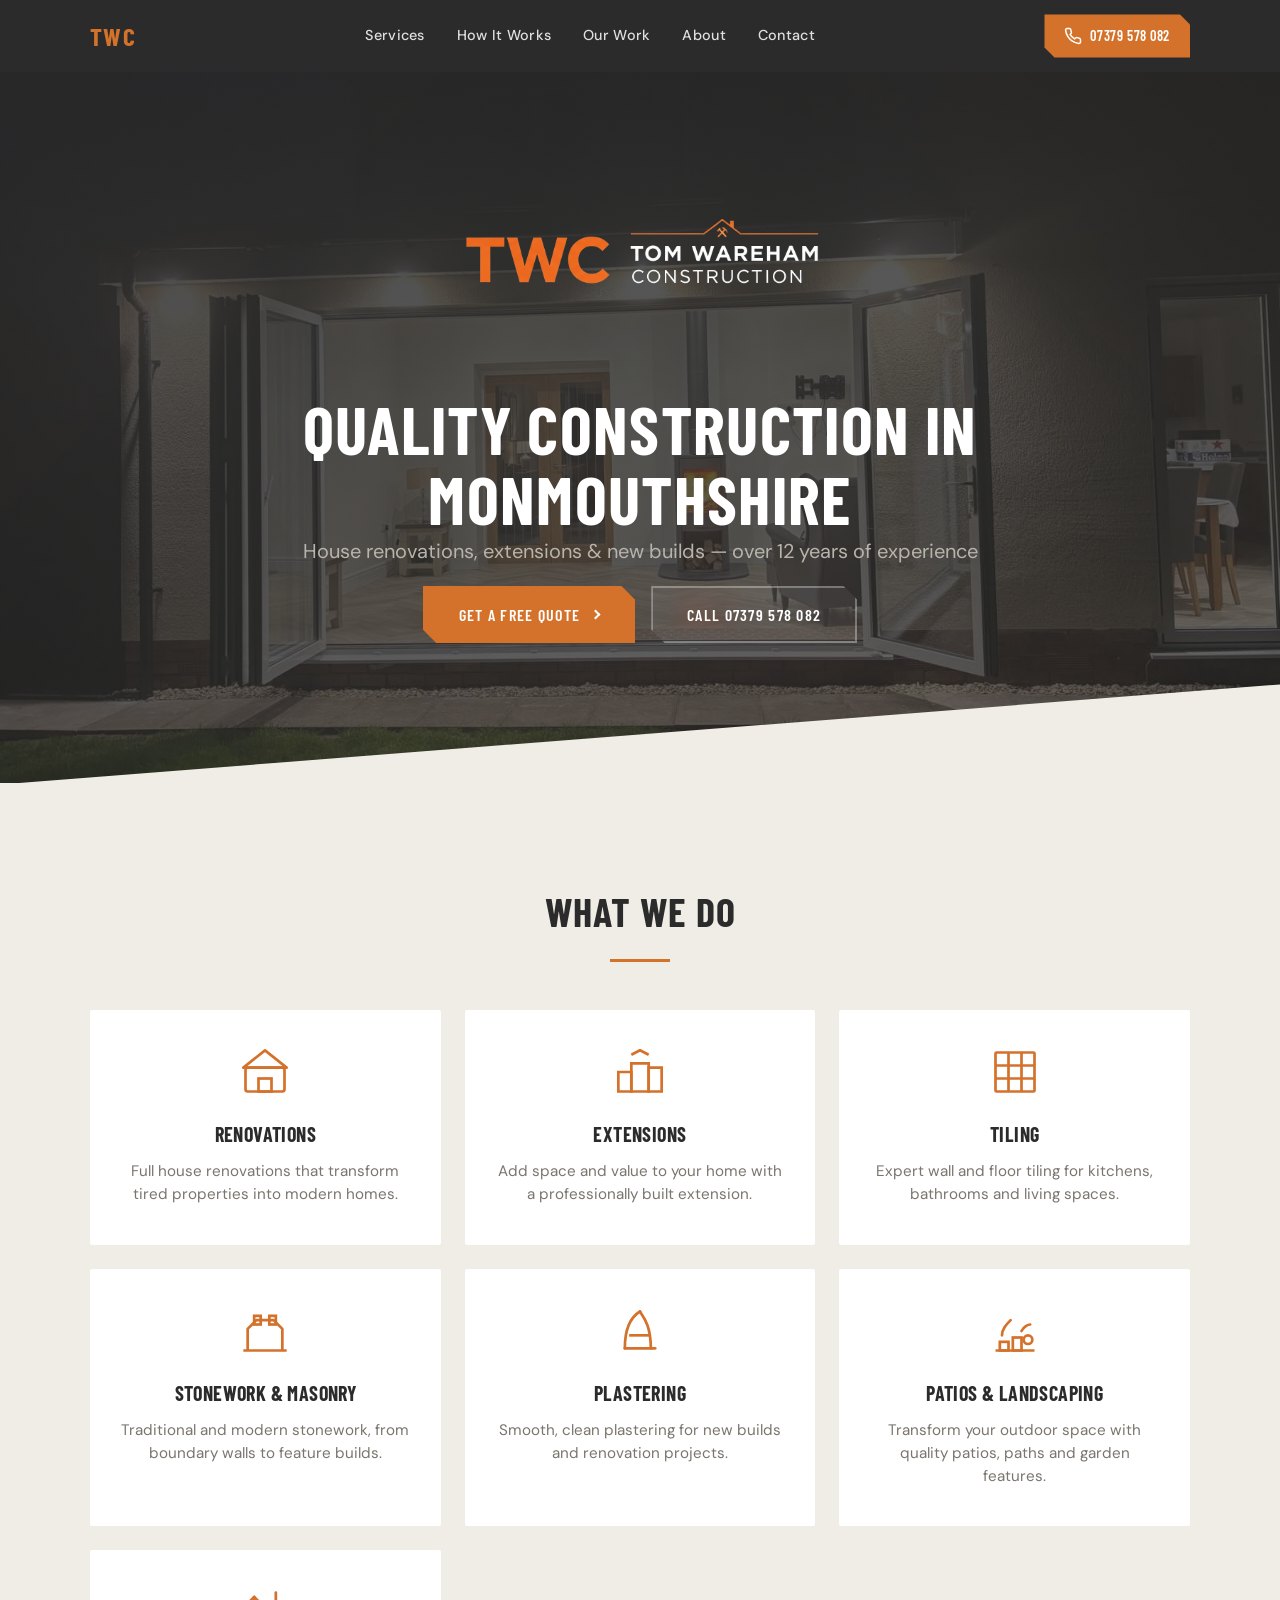
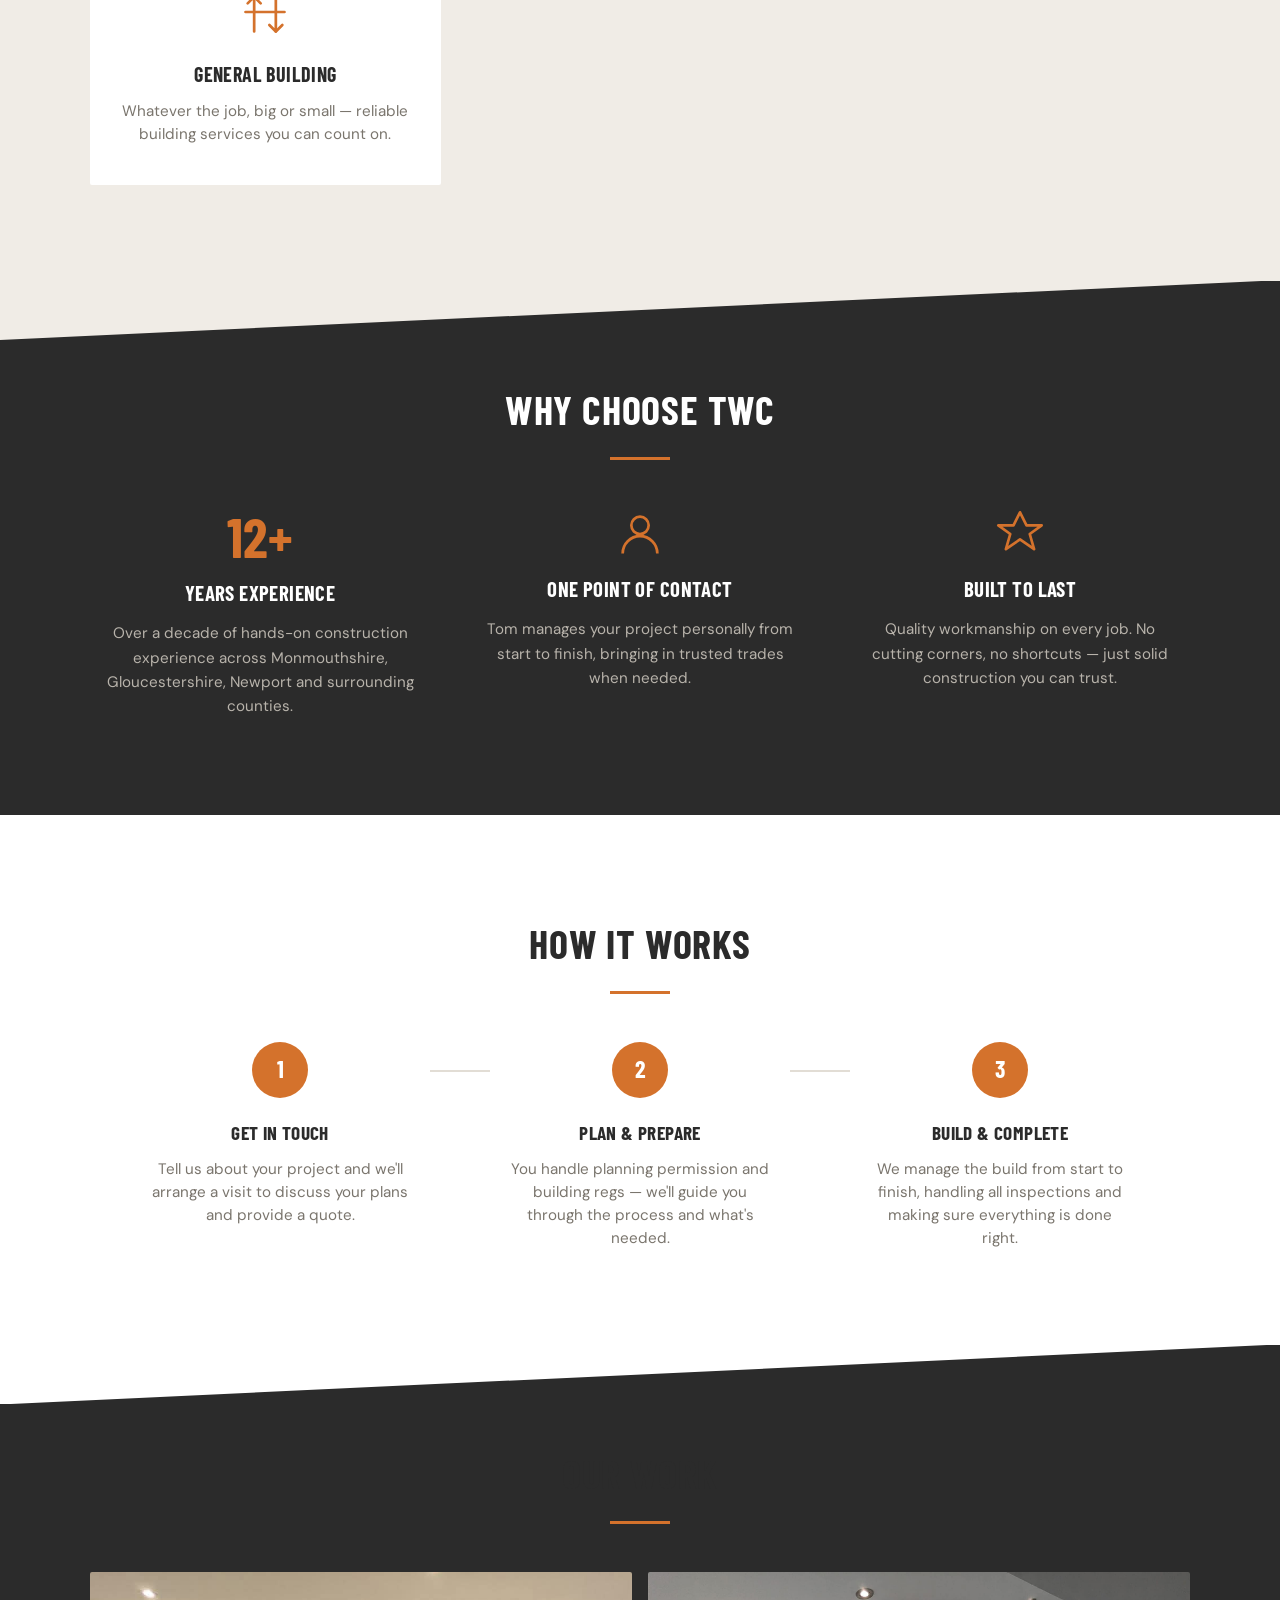
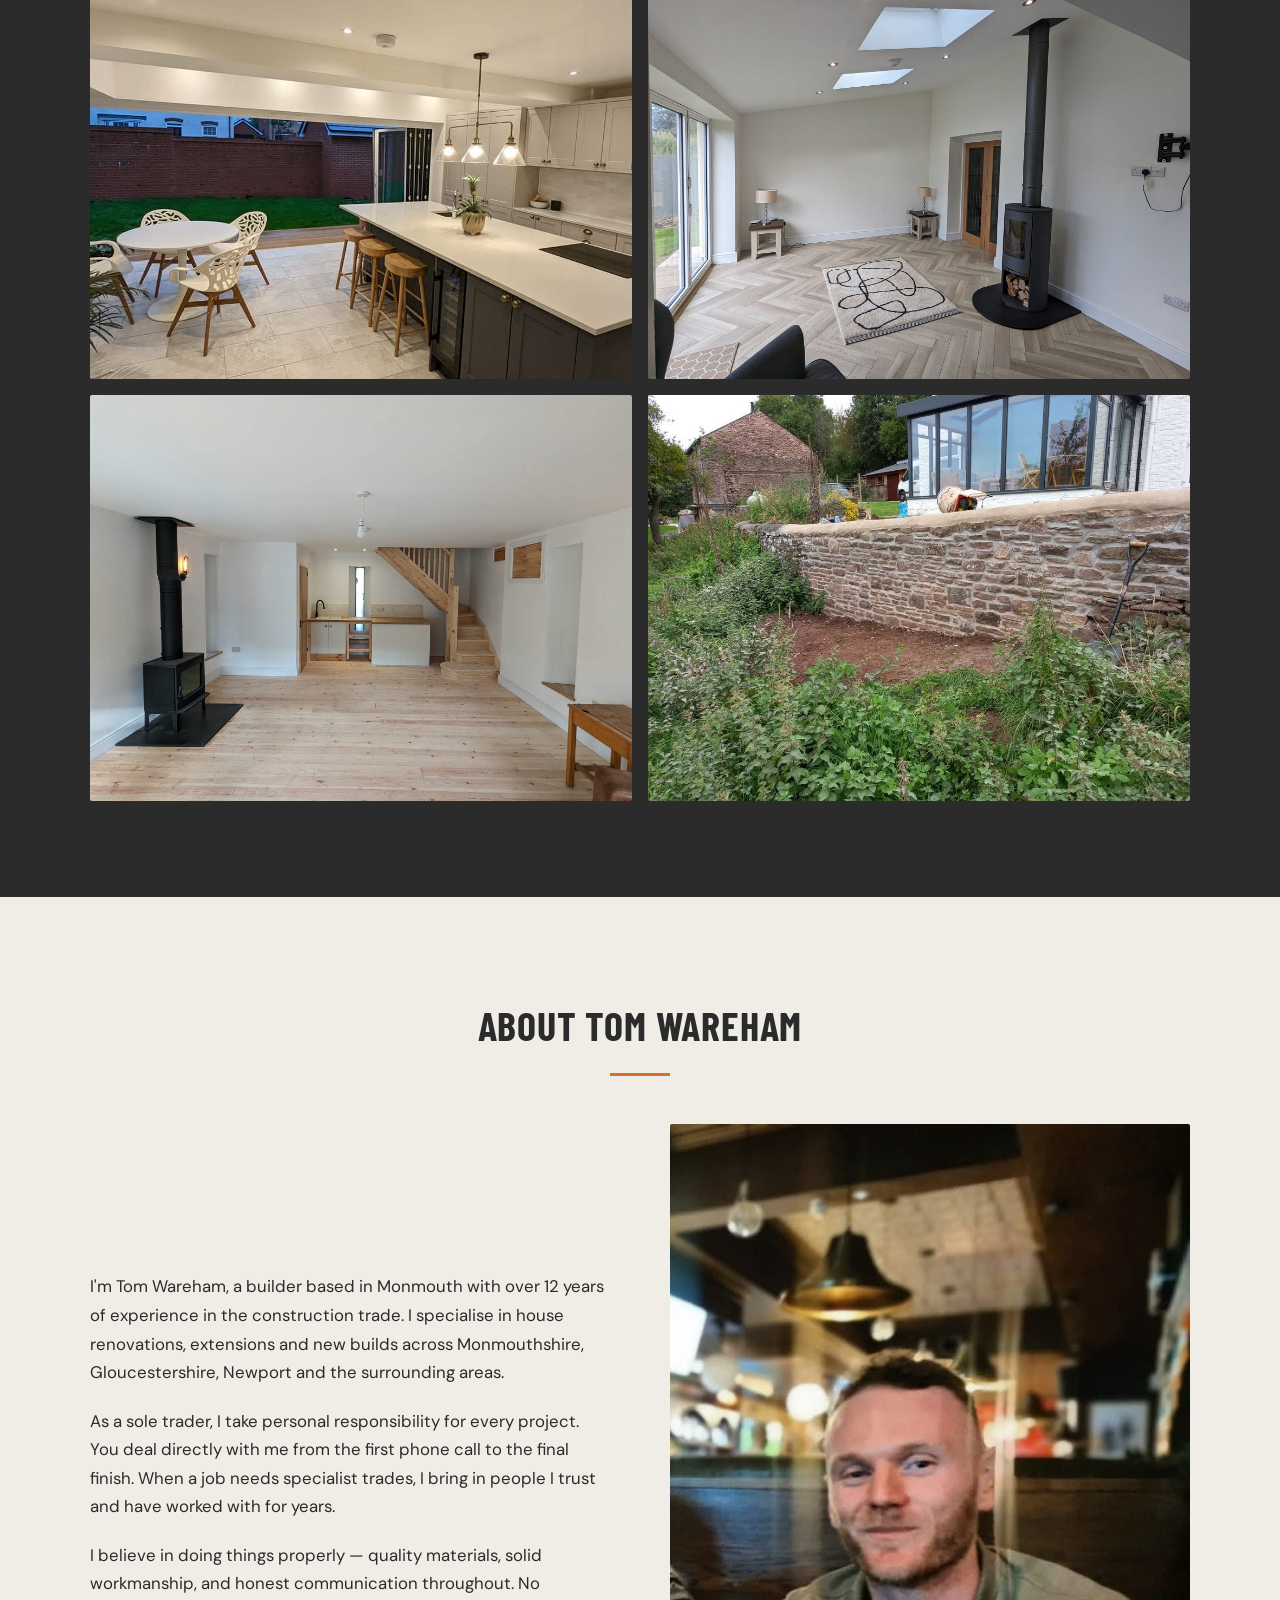
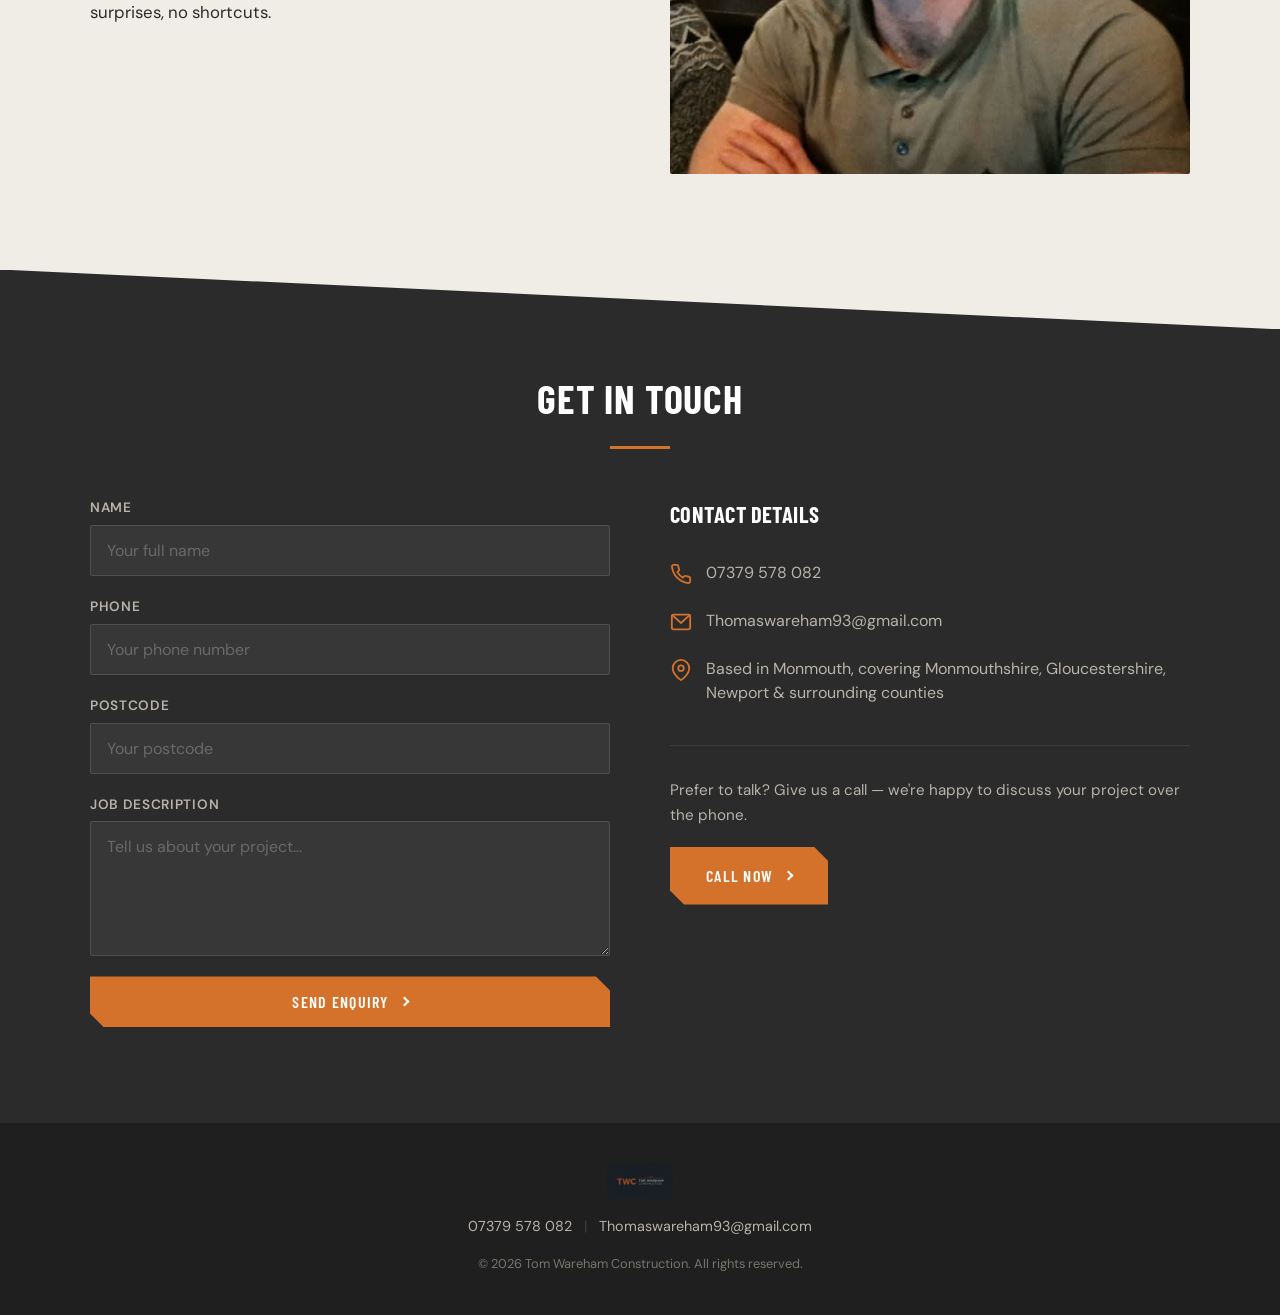
==== commit 54709f34: "Add Tom's headshot to About section, remove placeholder" ====
--- a/index.html
+++ b/index.html
@@ -262,11 +262,7 @@
                     <p>I believe in doing things properly — quality materials, solid workmanship, and honest communication throughout. No surprises, no shortcuts.</p>
                 </div>
                 <div class="about-photo">
-                    <!-- Placeholder for Tom's headshot -->
-                    <div class="photo-placeholder">
-                        <svg viewBox="0 0 120 120" fill="none"><circle cx="60" cy="45" r="20" stroke="currentColor" stroke-width="2"/><path d="M20 110c0-22.091 17.909-40 40-40s40 17.909 40 40" stroke="currentColor" stroke-width="2"/></svg>
-                        <span>Photo coming soon</span>
-                    </div>
+                    <img src="assets/images/portfolio/Tom-Wareham.jpeg" alt="Tom Wareham, founder of Tom Wareham Construction" class="about-img">
                 </div>
             </div>
         </div>
--- a/styles.css
+++ b/styles.css
@@ -590,27 +590,12 @@
     margin-bottom: 0;
 }
 
-.photo-placeholder {
-    background: var(--charcoal);
+.about-img {
+    width: 100%;
+    aspect-ratio: 4 / 5;
+    object-fit: cover;
+    object-position: center top;
     border-radius: 2px;
-    aspect-ratio: 4 / 5;
-    display: flex;
-    flex-direction: column;
-    align-items: center;
-    justify-content: center;
-    color: var(--text-muted);
-    gap: 16px;
-}
-
-.photo-placeholder svg {
-    width: 80px;
-    height: 80px;
-    opacity: 0.2;
-}
-
-.photo-placeholder span {
-    font-size: 0.85rem;
-    opacity: 0.3;
 }
 
 /* ---------- Contact ---------- */
@@ -882,11 +867,13 @@
     }
 
     .hero-ctas {
-        flex-direction: column;
+        flex-direction: row;
+        justify-content: center;
     }
 
     .hero-ctas .btn {
-        text-align: center;
+        padding: 10px 20px;
+        font-size: 0.8rem;
     }
 
     .services {
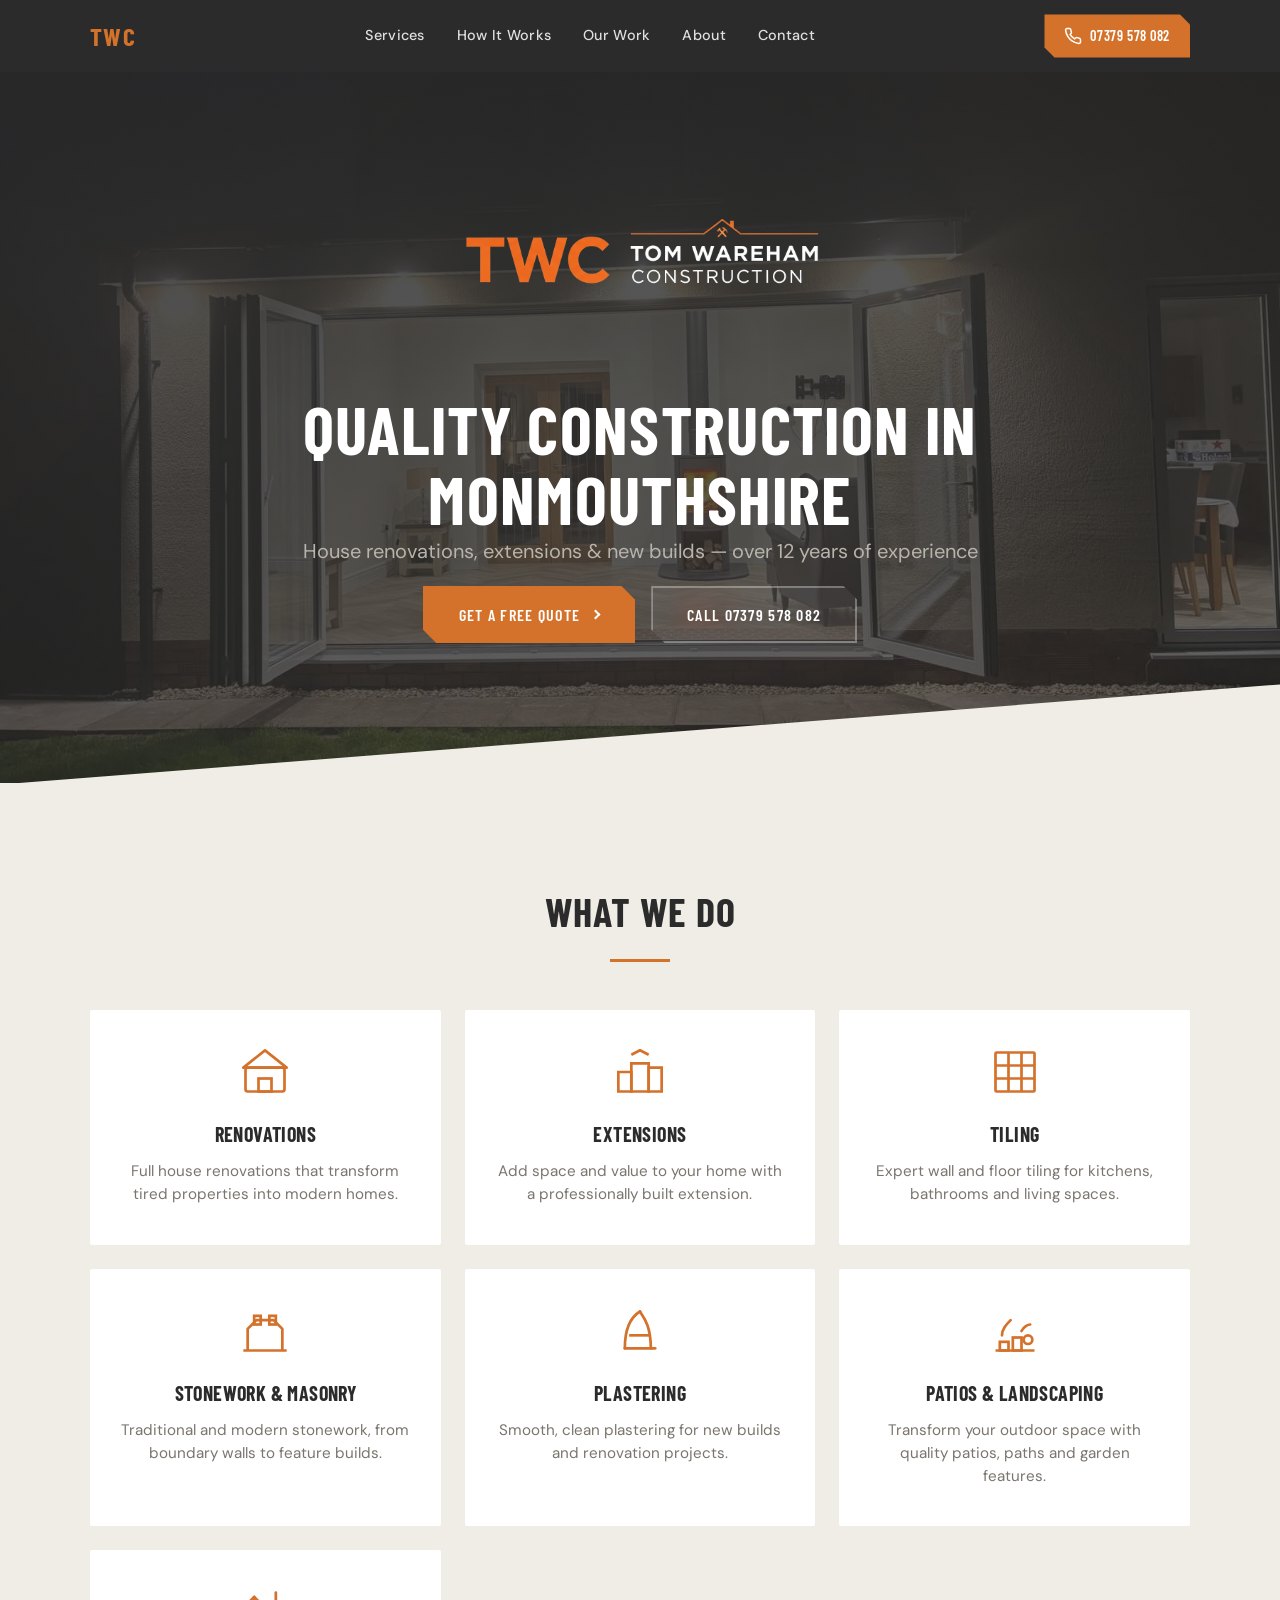
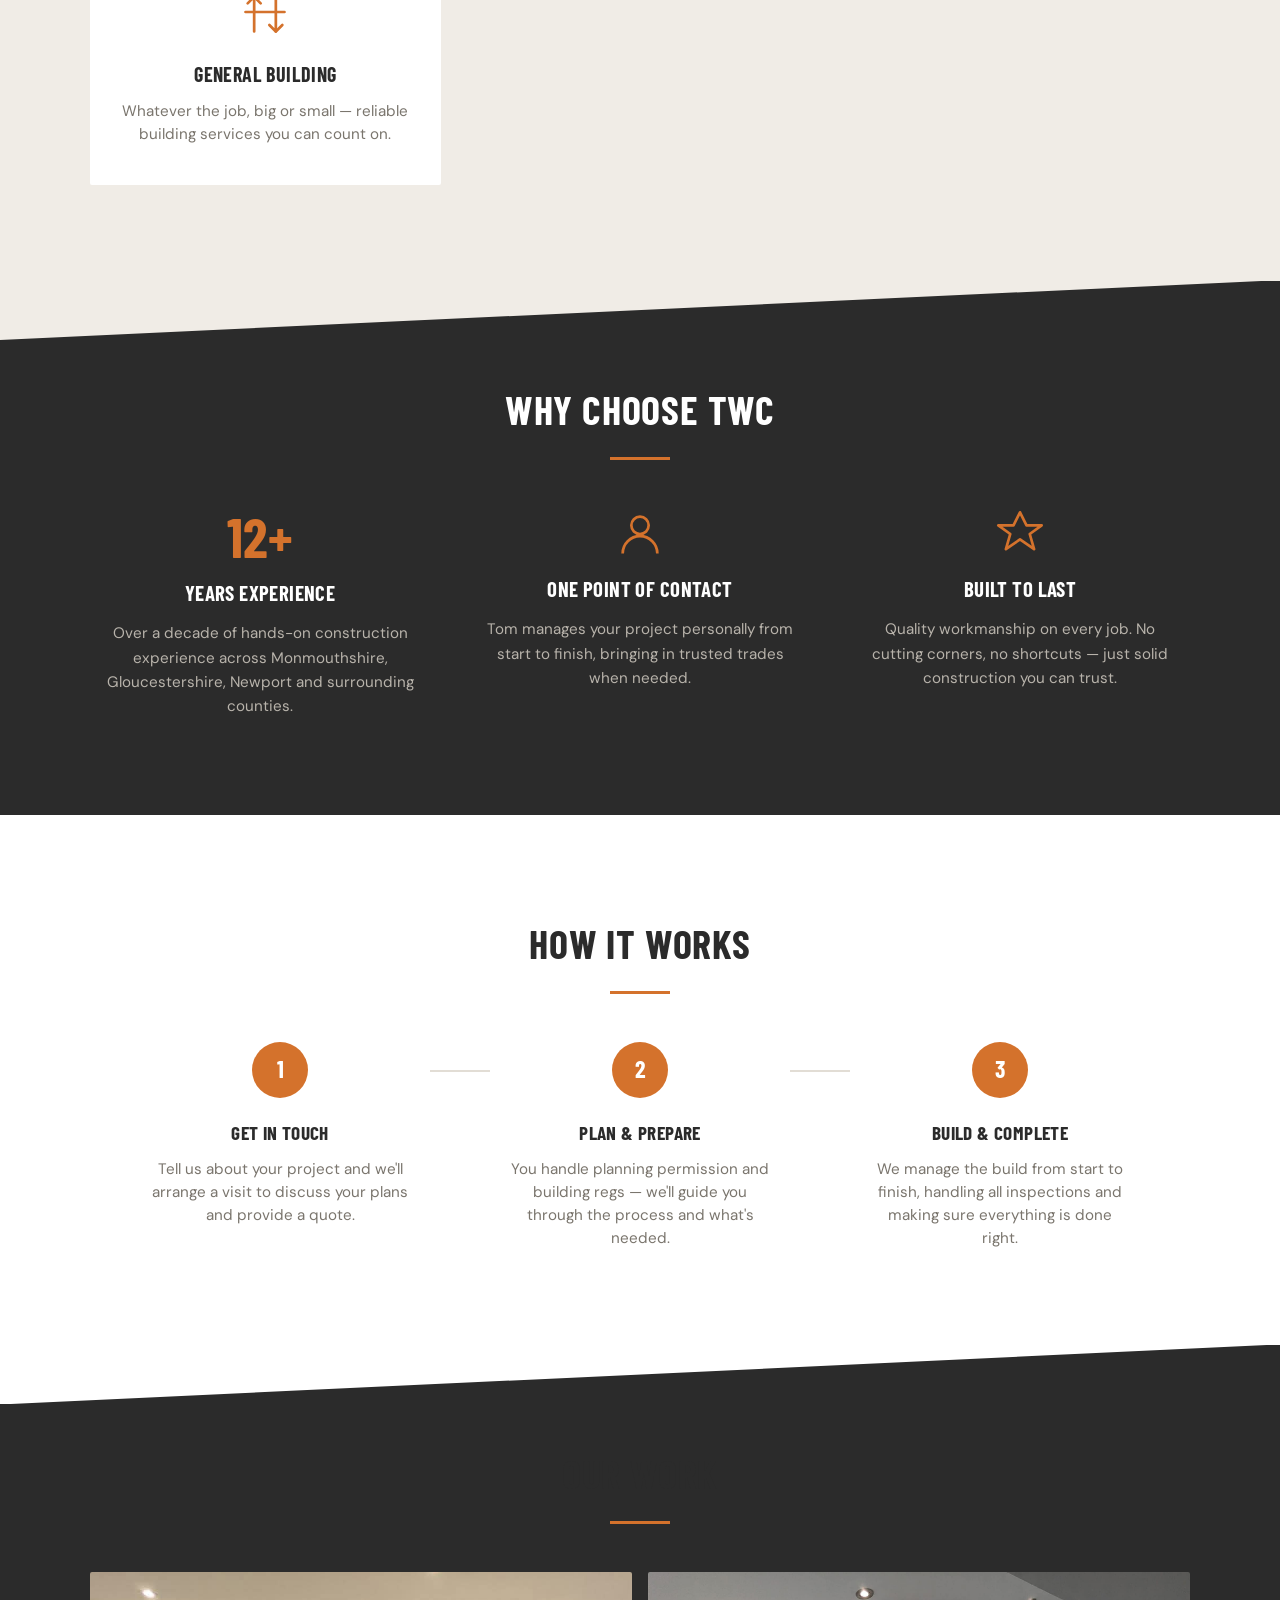
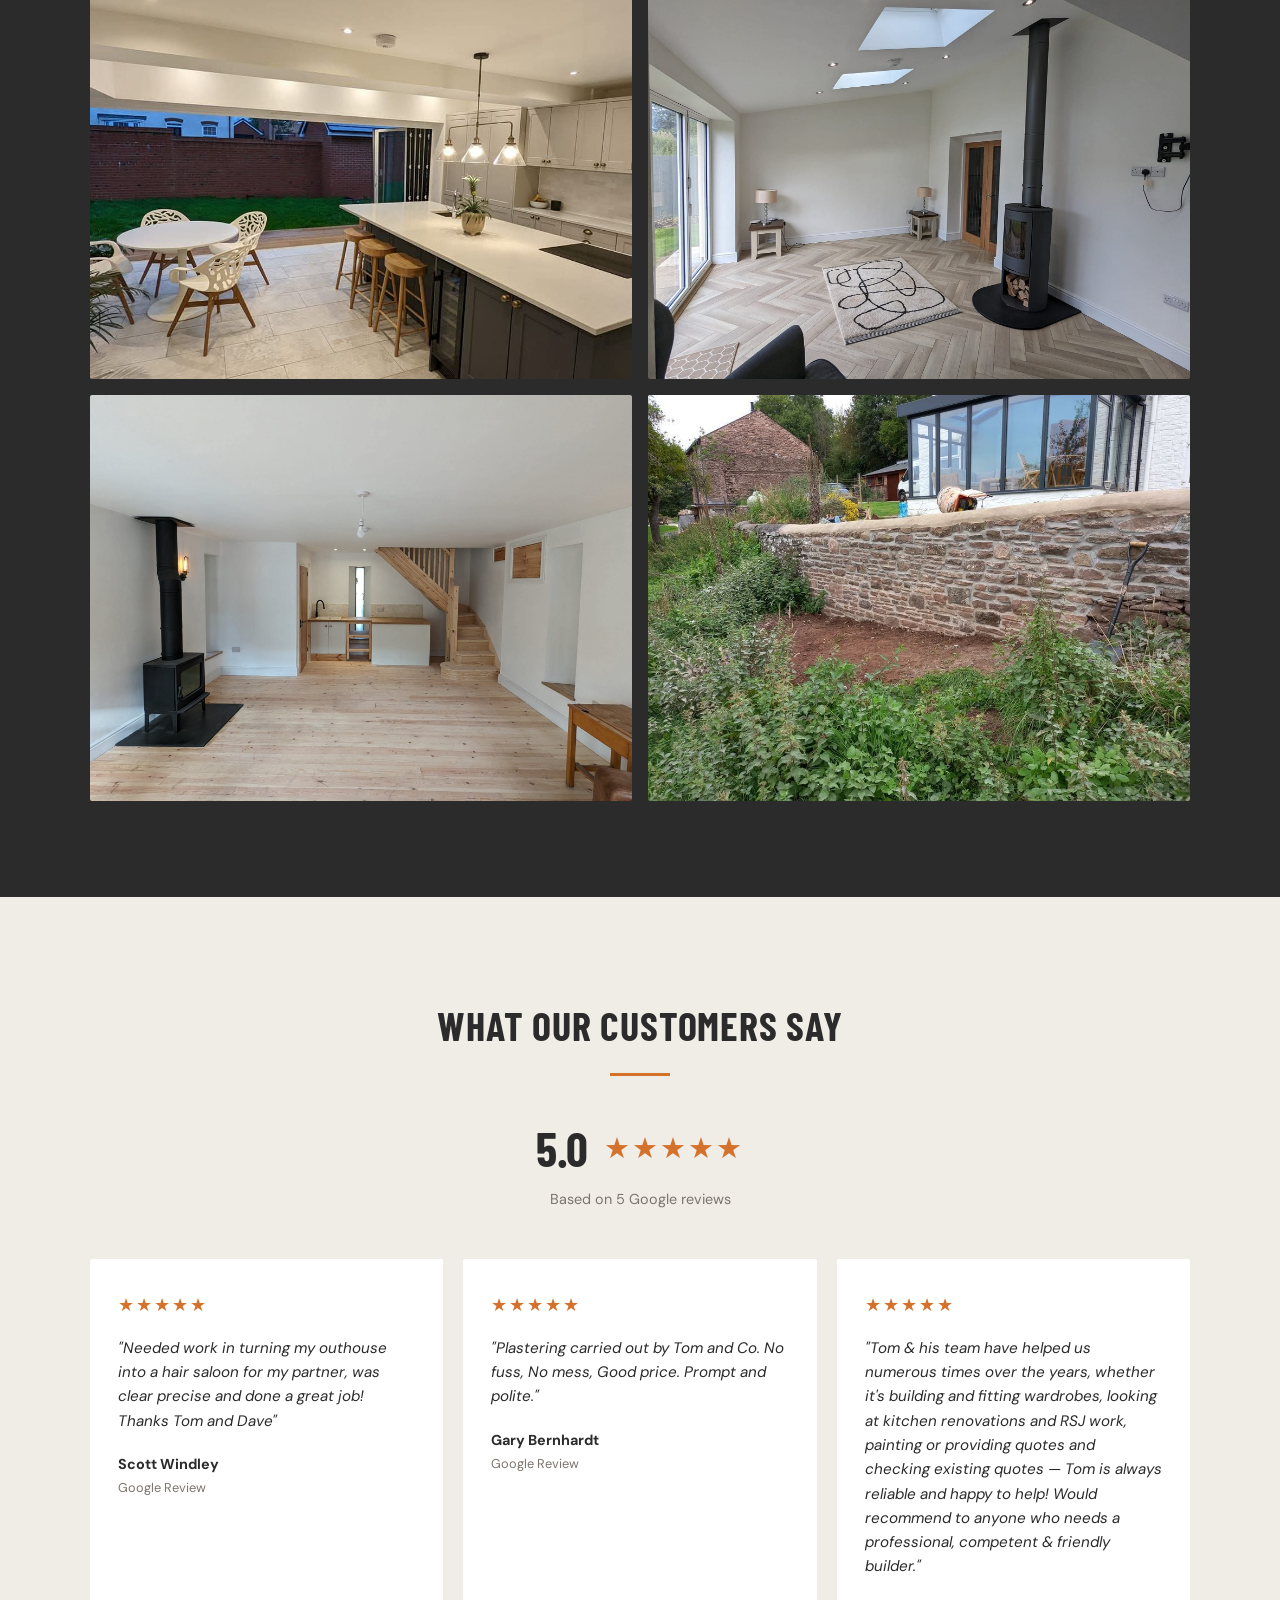
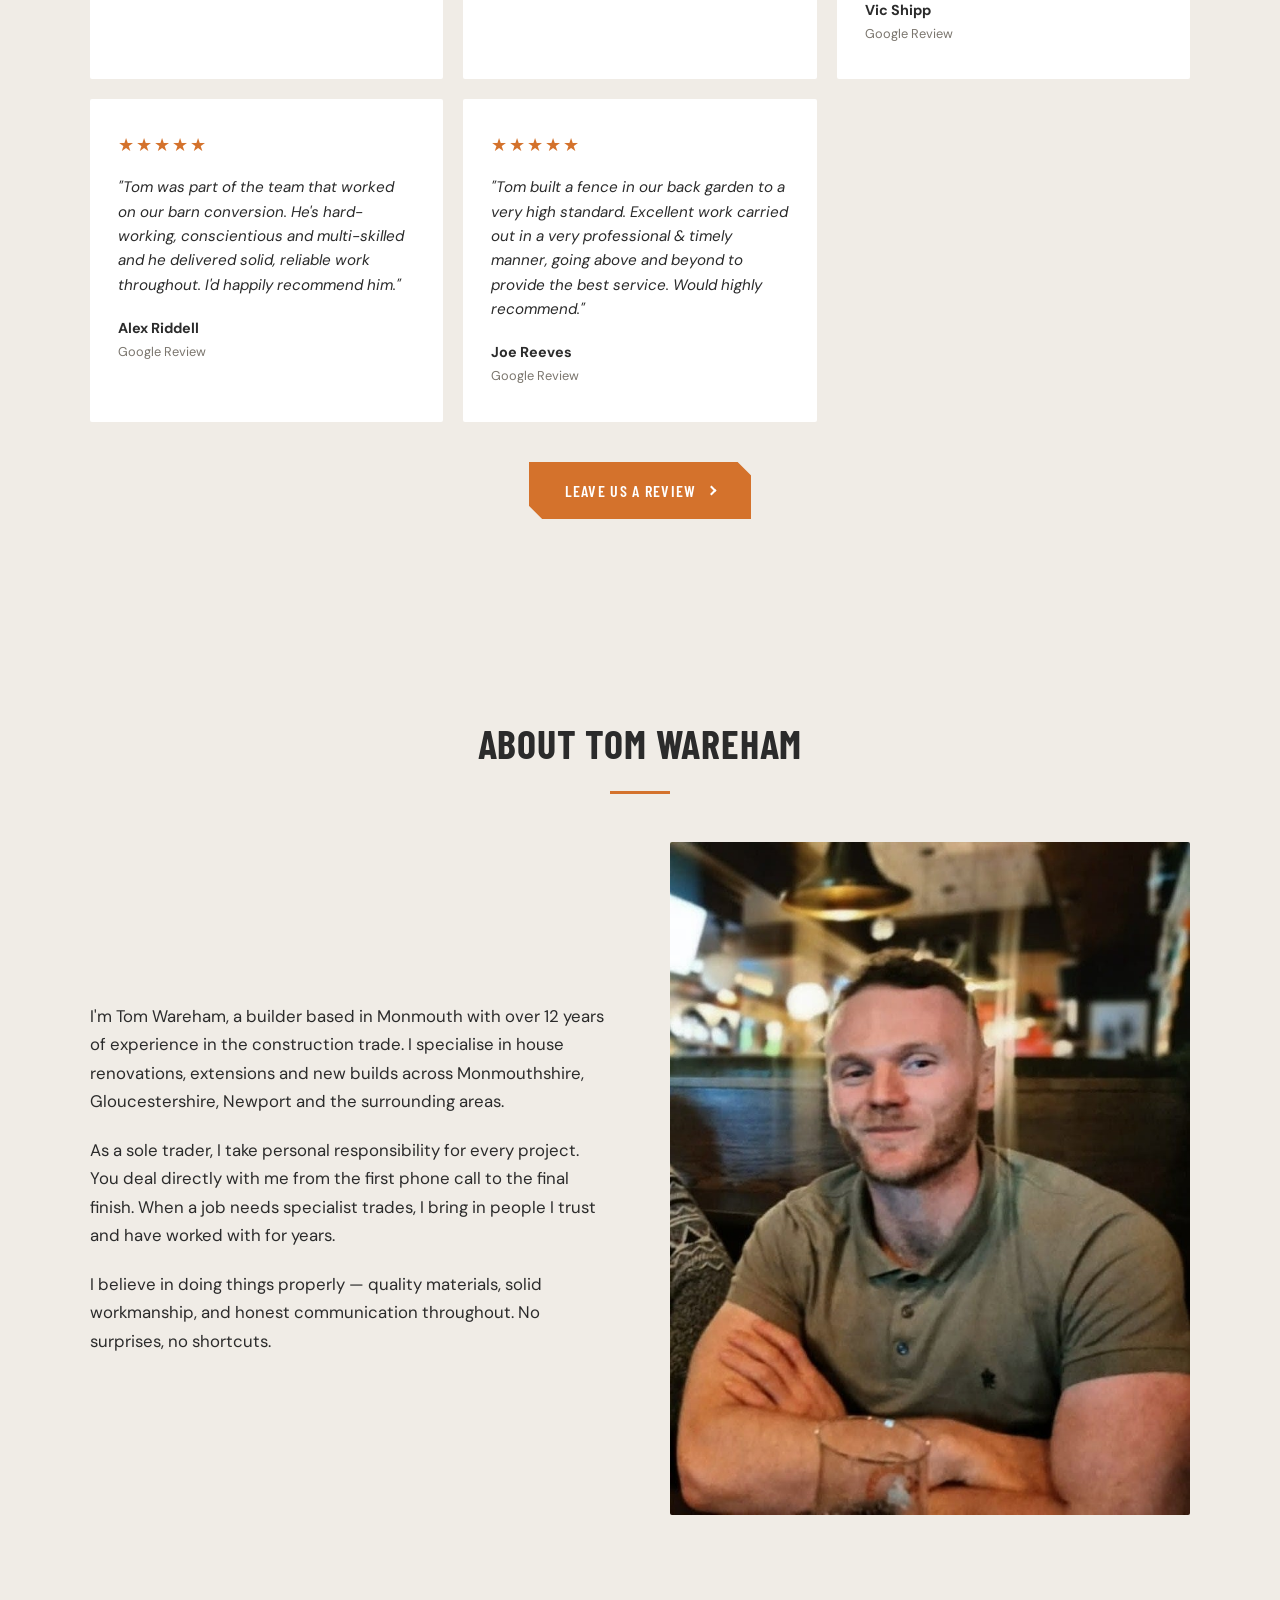
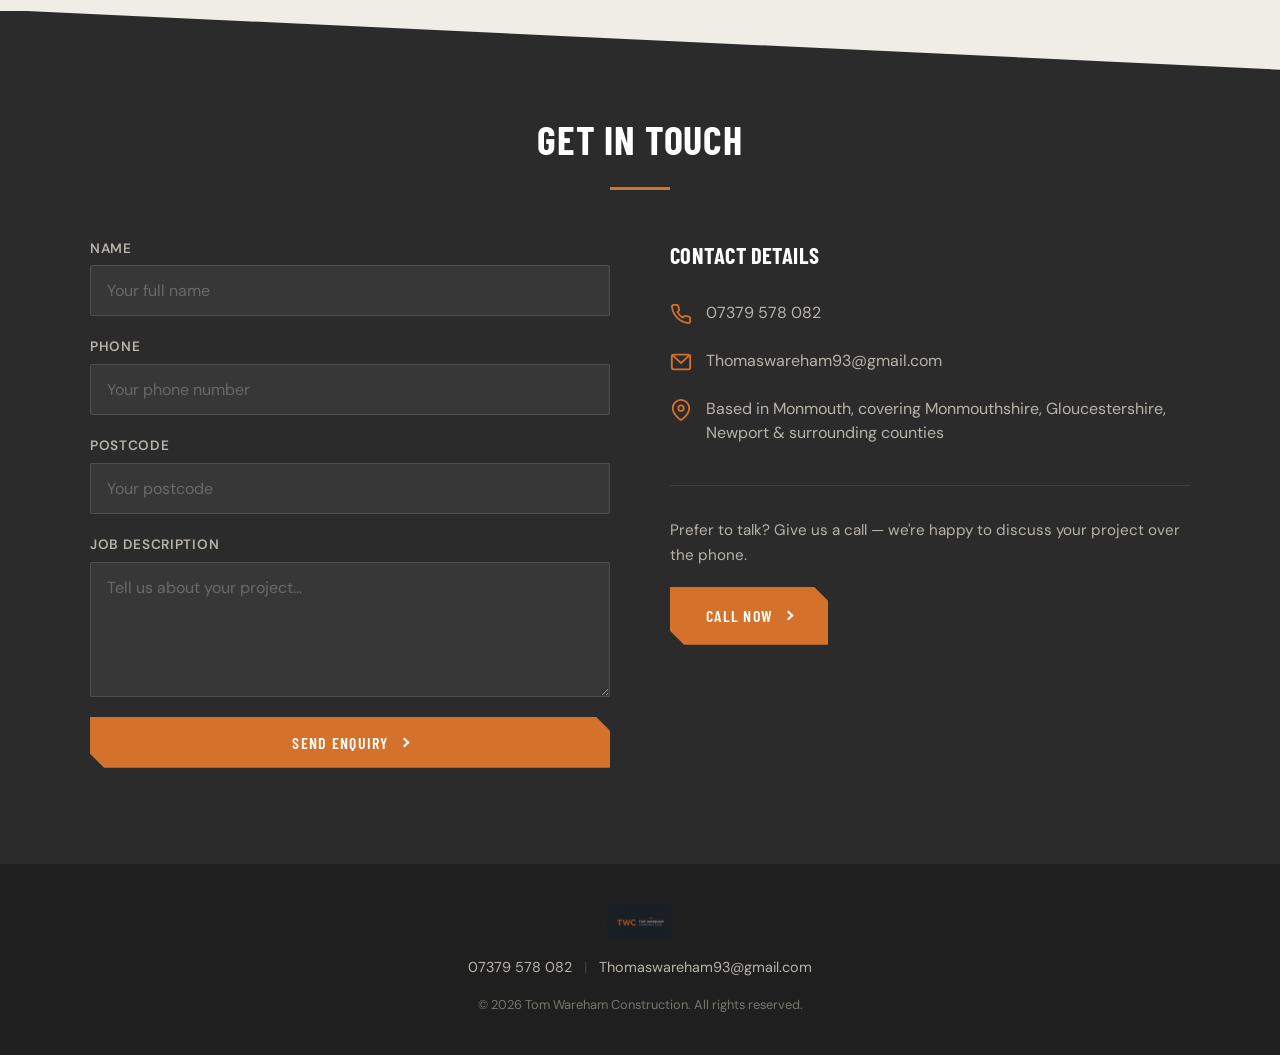
==== commit 8d8abc29: "Add Google reviews section with 5-star ratings and Leave a Review button 5 Google reviews in a grid " ====
--- a/index.html
+++ b/index.html
@@ -251,6 +251,65 @@
         </div>
     </section>
 
+    <!-- ========== REVIEWS ========== -->
+    <section class="reviews" id="reviews">
+        <div class="container">
+            <h2 class="section-title">What Our Customers Say</h2>
+            <div class="reviews-header">
+                <div class="reviews-rating">
+                    <span class="rating-score">5.0</span>
+                    <div class="stars">&#9733;&#9733;&#9733;&#9733;&#9733;</div>
+                    <span class="rating-count">Based on 5 Google reviews</span>
+                </div>
+            </div>
+            <div class="reviews-grid">
+                <div class="review-card">
+                    <div class="review-stars">&#9733;&#9733;&#9733;&#9733;&#9733;</div>
+                    <p class="review-text">"Needed work in turning my outhouse into a hair saloon for my partner, was clear precise and done a great job! Thanks Tom and Dave"</p>
+                    <div class="review-author">
+                        <strong>Scott Windley</strong>
+                        <span>Google Review</span>
+                    </div>
+                </div>
+                <div class="review-card">
+                    <div class="review-stars">&#9733;&#9733;&#9733;&#9733;&#9733;</div>
+                    <p class="review-text">"Plastering carried out by Tom and Co. No fuss, No mess, Good price. Prompt and polite."</p>
+                    <div class="review-author">
+                        <strong>Gary Bernhardt</strong>
+                        <span>Google Review</span>
+                    </div>
+                </div>
+                <div class="review-card">
+                    <div class="review-stars">&#9733;&#9733;&#9733;&#9733;&#9733;</div>
+                    <p class="review-text">"Tom &amp; his team have helped us numerous times over the years, whether it's building and fitting wardrobes, looking at kitchen renovations and RSJ work, painting or providing quotes and checking existing quotes &mdash; Tom is always reliable and happy to help! Would recommend to anyone who needs a professional, competent &amp; friendly builder."</p>
+                    <div class="review-author">
+                        <strong>Vic Shipp</strong>
+                        <span>Google Review</span>
+                    </div>
+                </div>
+                <div class="review-card">
+                    <div class="review-stars">&#9733;&#9733;&#9733;&#9733;&#9733;</div>
+                    <p class="review-text">"Tom was part of the team that worked on our barn conversion. He's hard-working, conscientious and multi-skilled and he delivered solid, reliable work throughout. I'd happily recommend him."</p>
+                    <div class="review-author">
+                        <strong>Alex Riddell</strong>
+                        <span>Google Review</span>
+                    </div>
+                </div>
+                <div class="review-card">
+                    <div class="review-stars">&#9733;&#9733;&#9733;&#9733;&#9733;</div>
+                    <p class="review-text">"Tom built a fence in our back garden to a very high standard. Excellent work carried out in a very professional &amp; timely manner, going above and beyond to provide the best service. Would highly recommend."</p>
+                    <div class="review-author">
+                        <strong>Joe Reeves</strong>
+                        <span>Google Review</span>
+                    </div>
+                </div>
+            </div>
+            <div class="reviews-cta">
+                <a href="https://www.google.com/search?sca_esv=00e10f0057297768&rlz=1C5CHFA_enGB799GB799&sxsrf=ANbL-n7cZmveNR8iAwcLjQHTSjTcZ6_EJQ:1776347613317&si=AL3DRZEsmMGCryMMFSHJ3StBhOdZ2-6yYkXd_doETEE1OR-qOaBt88lxi0QJHJcQ_h2XaRf_At--qzRMB6-KBOf2x18mQ-kJtnNwOj4m-XOhj3fXnRTF3PnBpsmiuBDfps_2TapTukIkdUxvBM2i86OuNt920uE6cw%3D%3D&q=Tom+Wareham+Construction+Reviews&sa=X&ved=2ahUKEwil6vTDwvKTAxVeW0EAHWtROTkQ0bkNegQINxAD&biw=1440&bih=754&dpr=2" target="_blank" rel="noopener" class="btn btn-primary">Leave Us a Review</a>
+            </div>
+        </div>
+    </section>
+
     <!-- ========== ABOUT ========== -->
     <section class="about" id="about">
         <div class="container">
--- a/styles.css
+++ b/styles.css
@@ -523,6 +523,99 @@
     flex-shrink: 0;
 }
 
+/* ---------- Reviews ---------- */
+.reviews {
+    padding: 96px 0;
+    background: var(--warm-bg);
+}
+
+.reviews-header {
+    text-align: center;
+    margin-bottom: 48px;
+}
+
+.reviews-rating {
+    display: flex;
+    align-items: center;
+    justify-content: center;
+    gap: 16px;
+    flex-wrap: wrap;
+}
+
+.rating-score {
+    font-family: var(--font-heading);
+    font-size: 3rem;
+    font-weight: 700;
+    color: var(--charcoal);
+    line-height: 1;
+}
+
+.stars {
+    font-size: 1.8rem;
+    color: var(--orange);
+    letter-spacing: 2px;
+}
+
+.rating-count {
+    font-size: 0.9rem;
+    color: var(--text-muted);
+    width: 100%;
+}
+
+.reviews-grid {
+    display: grid;
+    grid-template-columns: repeat(3, 1fr);
+    gap: 20px;
+    margin-bottom: 40px;
+}
+
+.review-card {
+    background: var(--white);
+    padding: 32px 28px;
+    border-radius: 2px;
+    border-bottom: 3px solid transparent;
+    transition: border-color 0.2s ease;
+}
+
+.review-card:hover {
+    border-bottom-color: var(--orange);
+}
+
+.review-stars {
+    color: var(--orange);
+    font-size: 1.1rem;
+    letter-spacing: 2px;
+    margin-bottom: 16px;
+}
+
+.review-text {
+    font-size: 0.95rem;
+    line-height: 1.6;
+    color: var(--text);
+    margin-bottom: 20px;
+    font-style: italic;
+}
+
+.review-author {
+    display: flex;
+    flex-direction: column;
+    gap: 2px;
+}
+
+.review-author strong {
+    font-size: 0.9rem;
+    color: var(--charcoal);
+}
+
+.review-author span {
+    font-size: 0.8rem;
+    color: var(--text-muted);
+}
+
+.reviews-cta {
+    text-align: center;
+}
+
 /* ---------- Our Work ---------- */
 .our-work {
     padding: 96px 0;
@@ -592,9 +685,6 @@
 
 .about-img {
     width: 100%;
-    aspect-ratio: 4 / 5;
-    object-fit: cover;
-    object-position: center top;
     border-radius: 2px;
 }
 
@@ -782,6 +872,10 @@
     .features-grid {
         grid-template-columns: repeat(3, 1fr);
         gap: 24px;
+    }
+
+    .reviews-grid {
+        grid-template-columns: repeat(2, 1fr);
     }
 
     .about-inner {
@@ -921,6 +1015,15 @@
         margin: 0;
     }
 
+    .reviews {
+        padding: 64px 0;
+    }
+
+    .reviews-grid {
+        grid-template-columns: 1fr;
+        gap: 16px;
+    }
+
     .our-work {
         padding: 64px 0;
     }
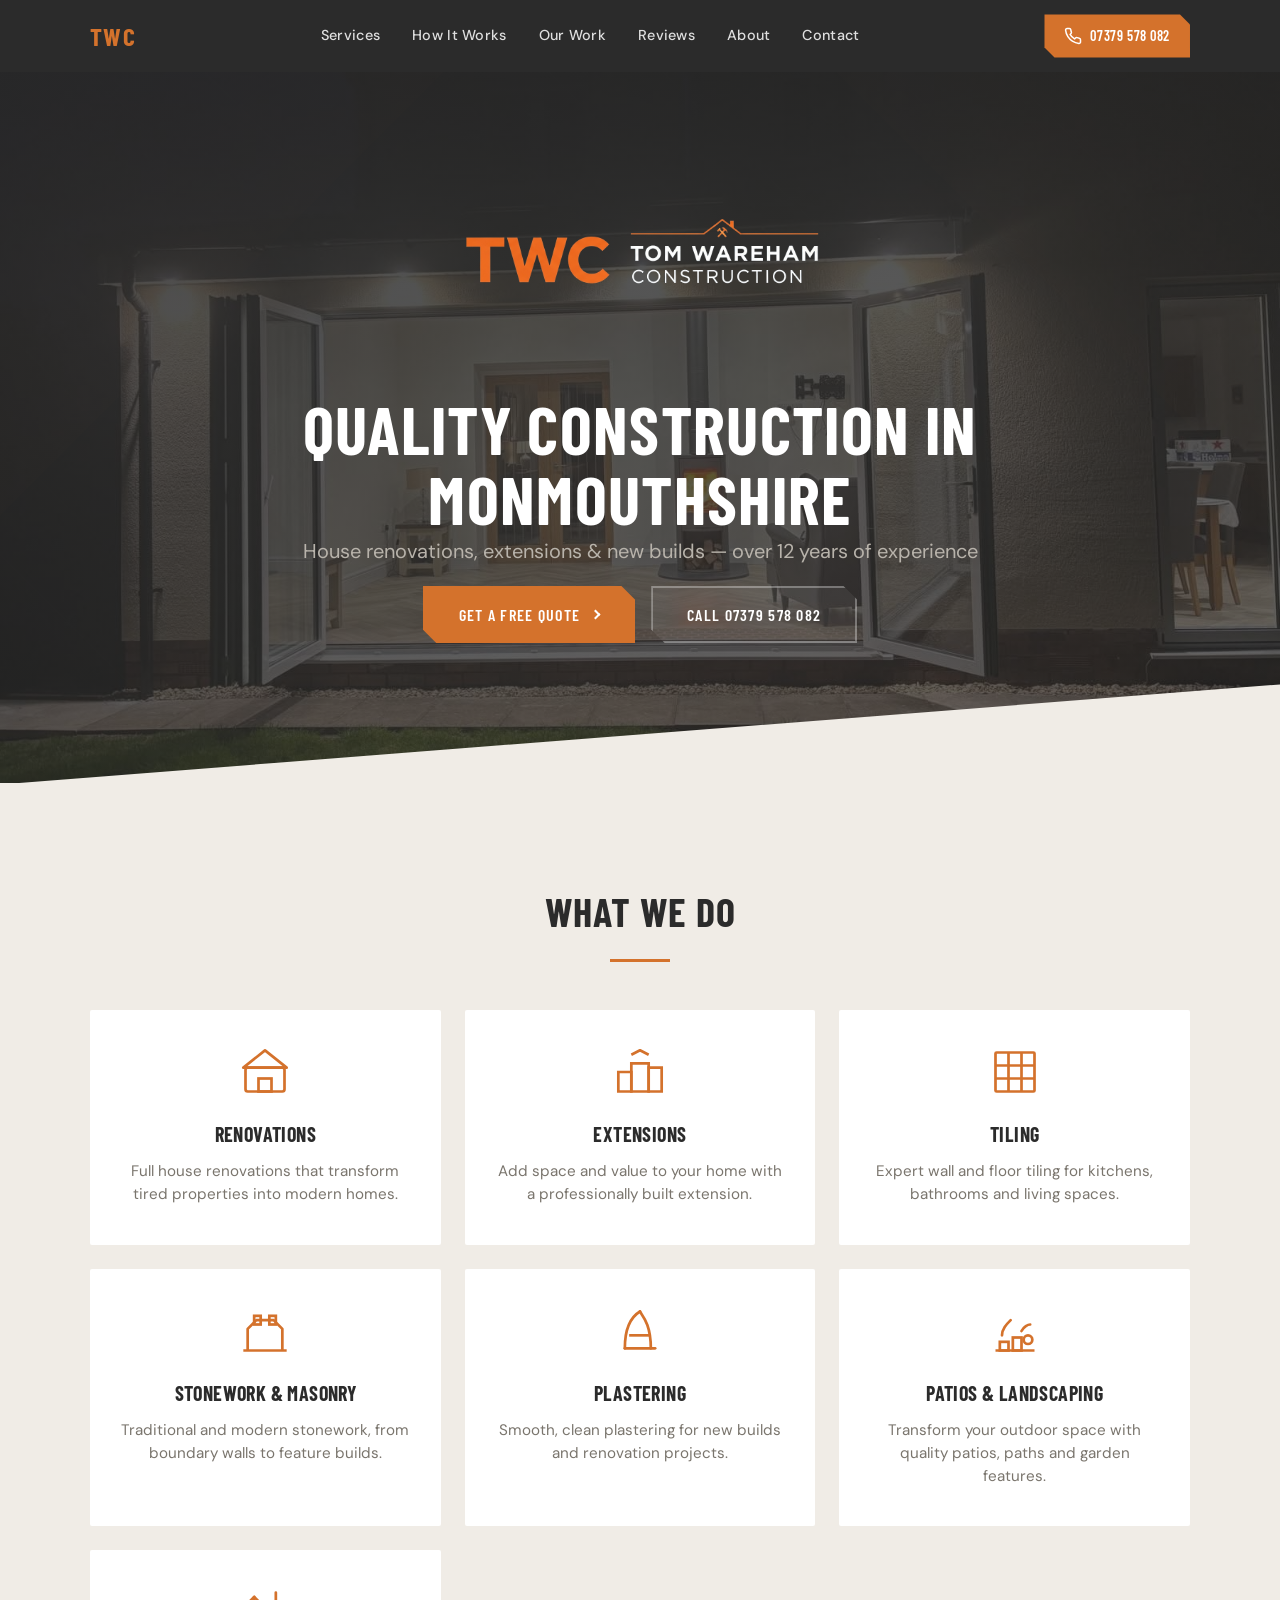
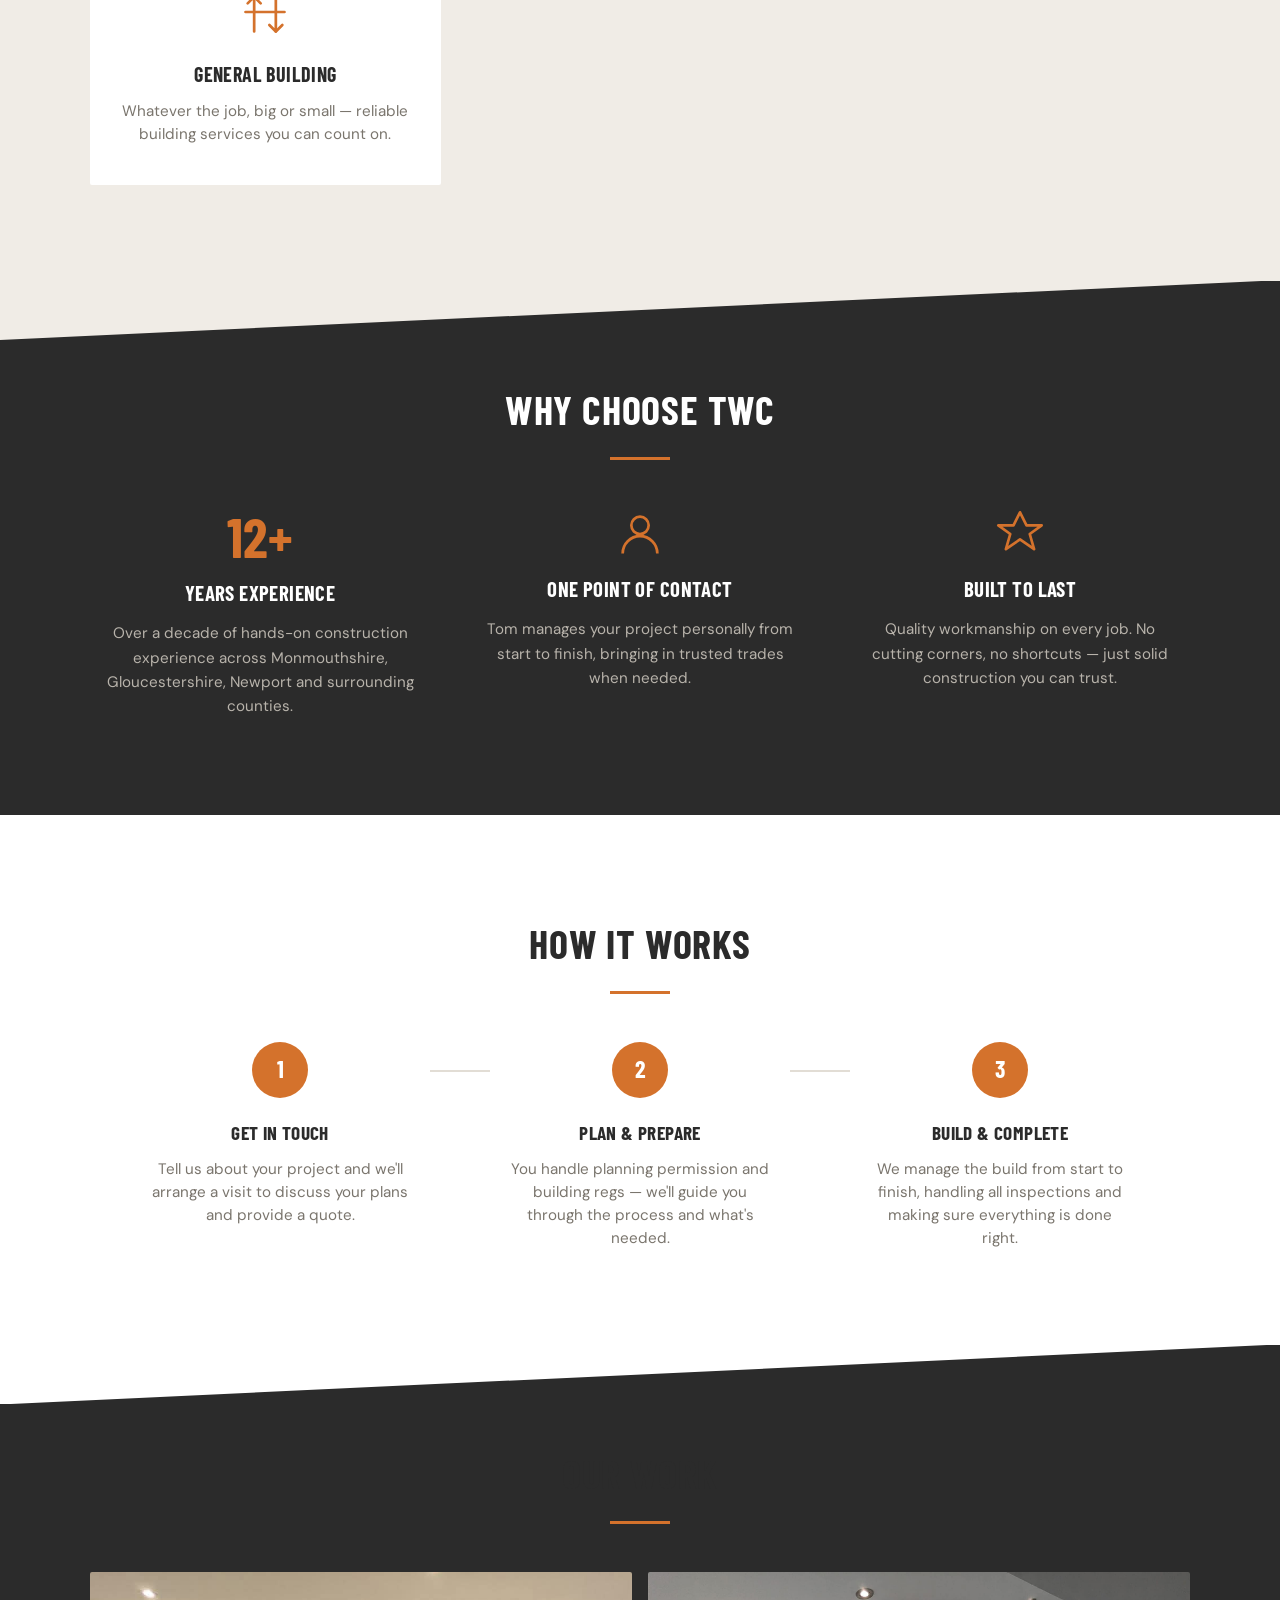
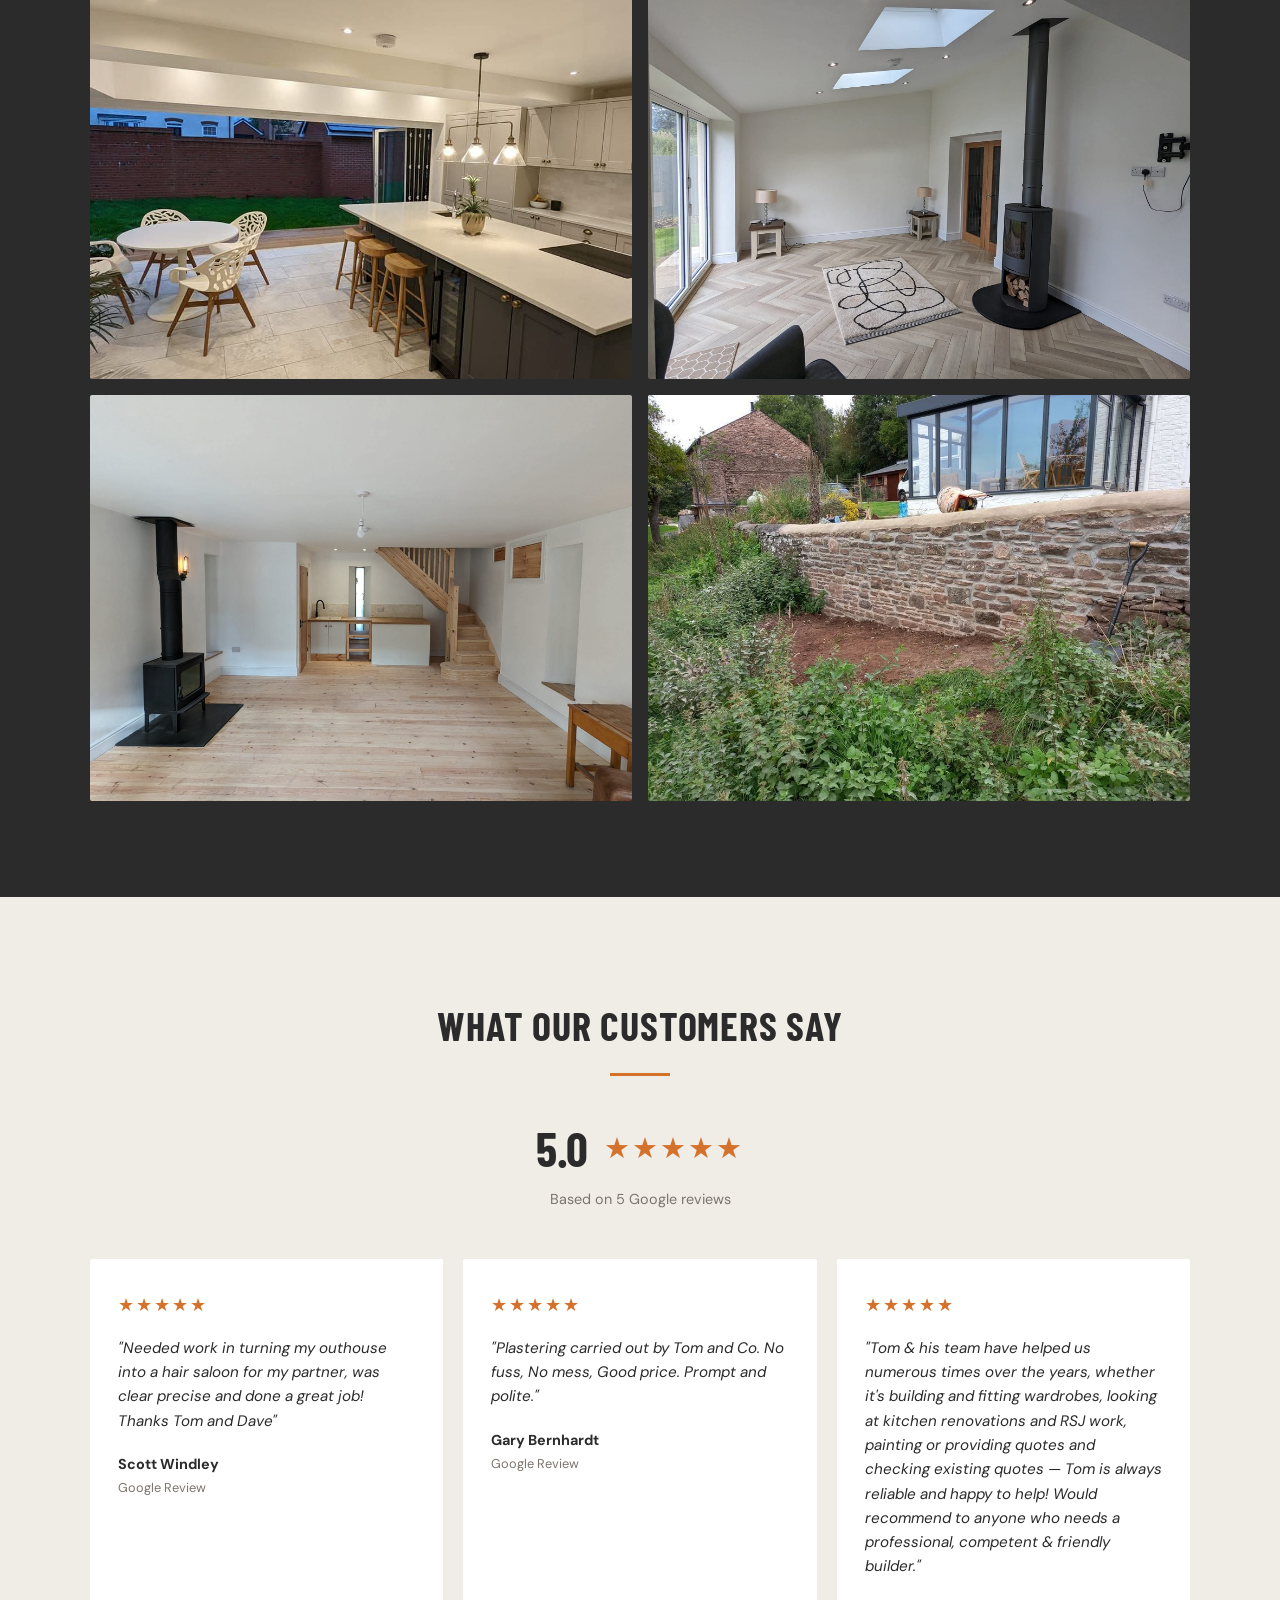
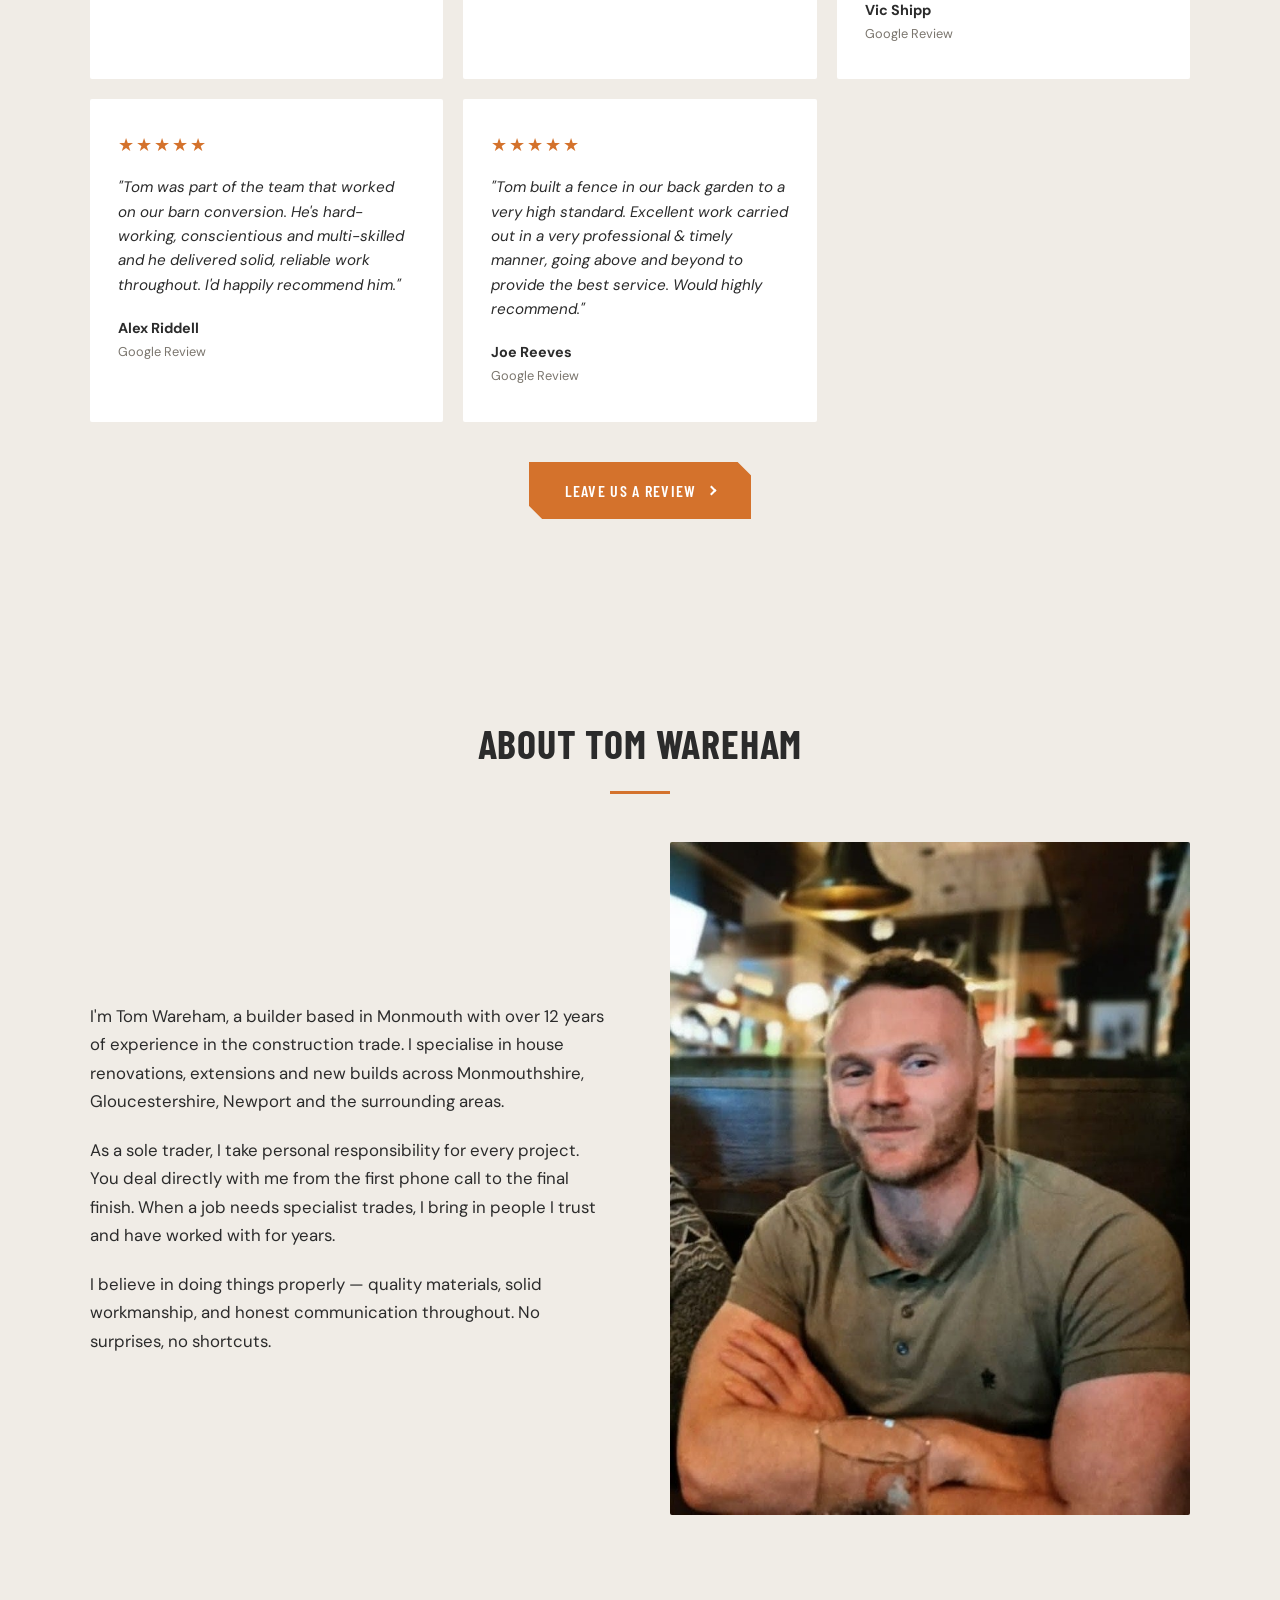
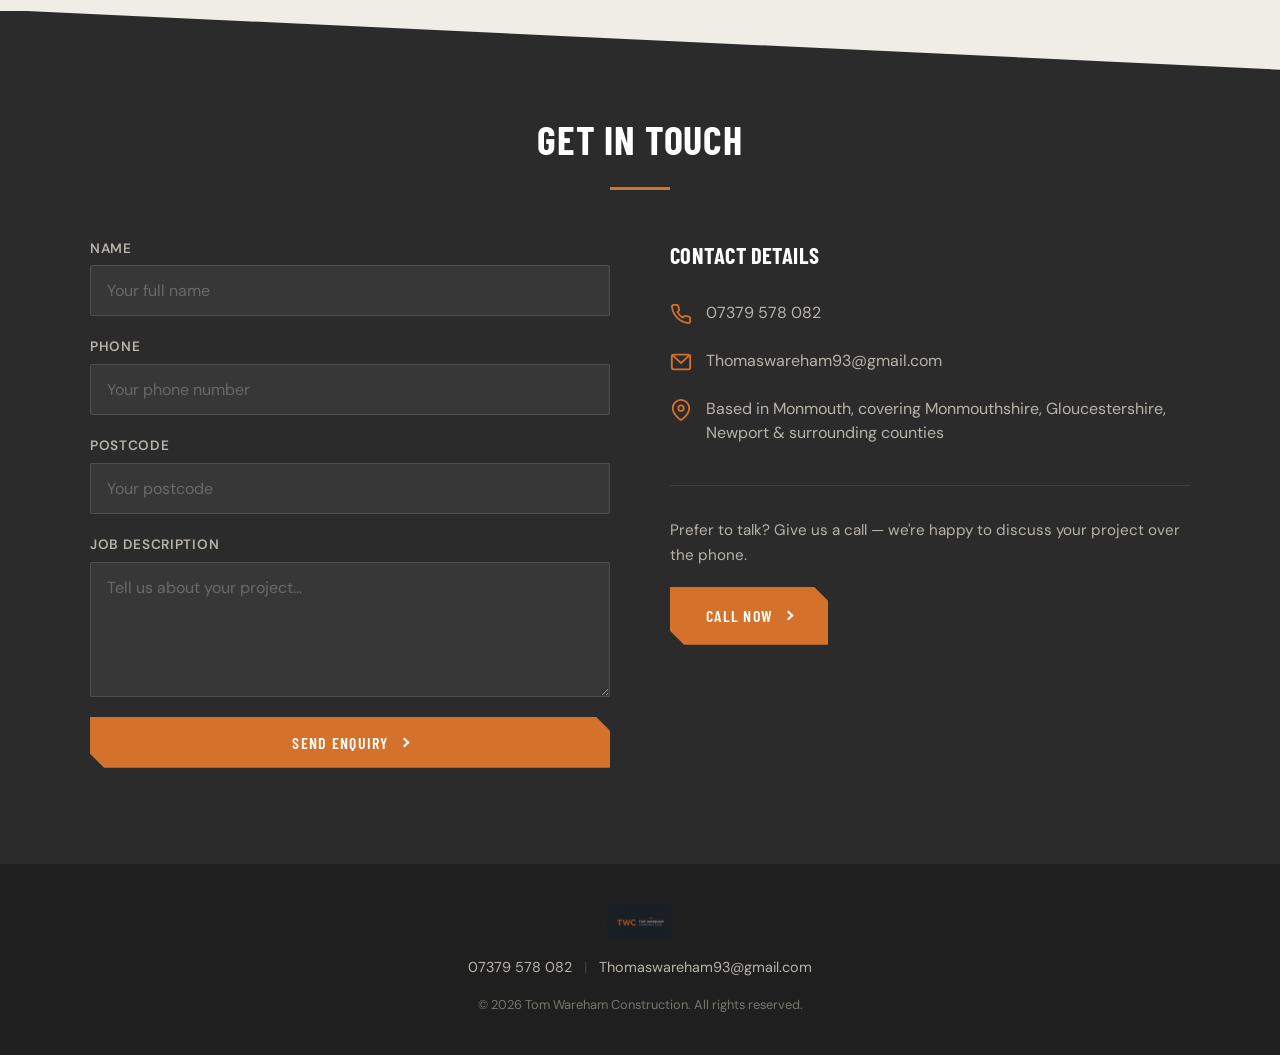
==== commit 36ed545e: "Add Reviews link to nav" ====
--- a/index.html
+++ b/index.html
@@ -81,6 +81,7 @@
                 <a href="#services" class="nav-link">Services</a>
                 <a href="#how-it-works" class="nav-link">How It Works</a>
                 <a href="#our-work" class="nav-link">Our Work</a>
+                <a href="#reviews" class="nav-link">Reviews</a>
                 <a href="#about" class="nav-link">About</a>
                 <a href="#contact" class="nav-link">Contact</a>
             </nav>
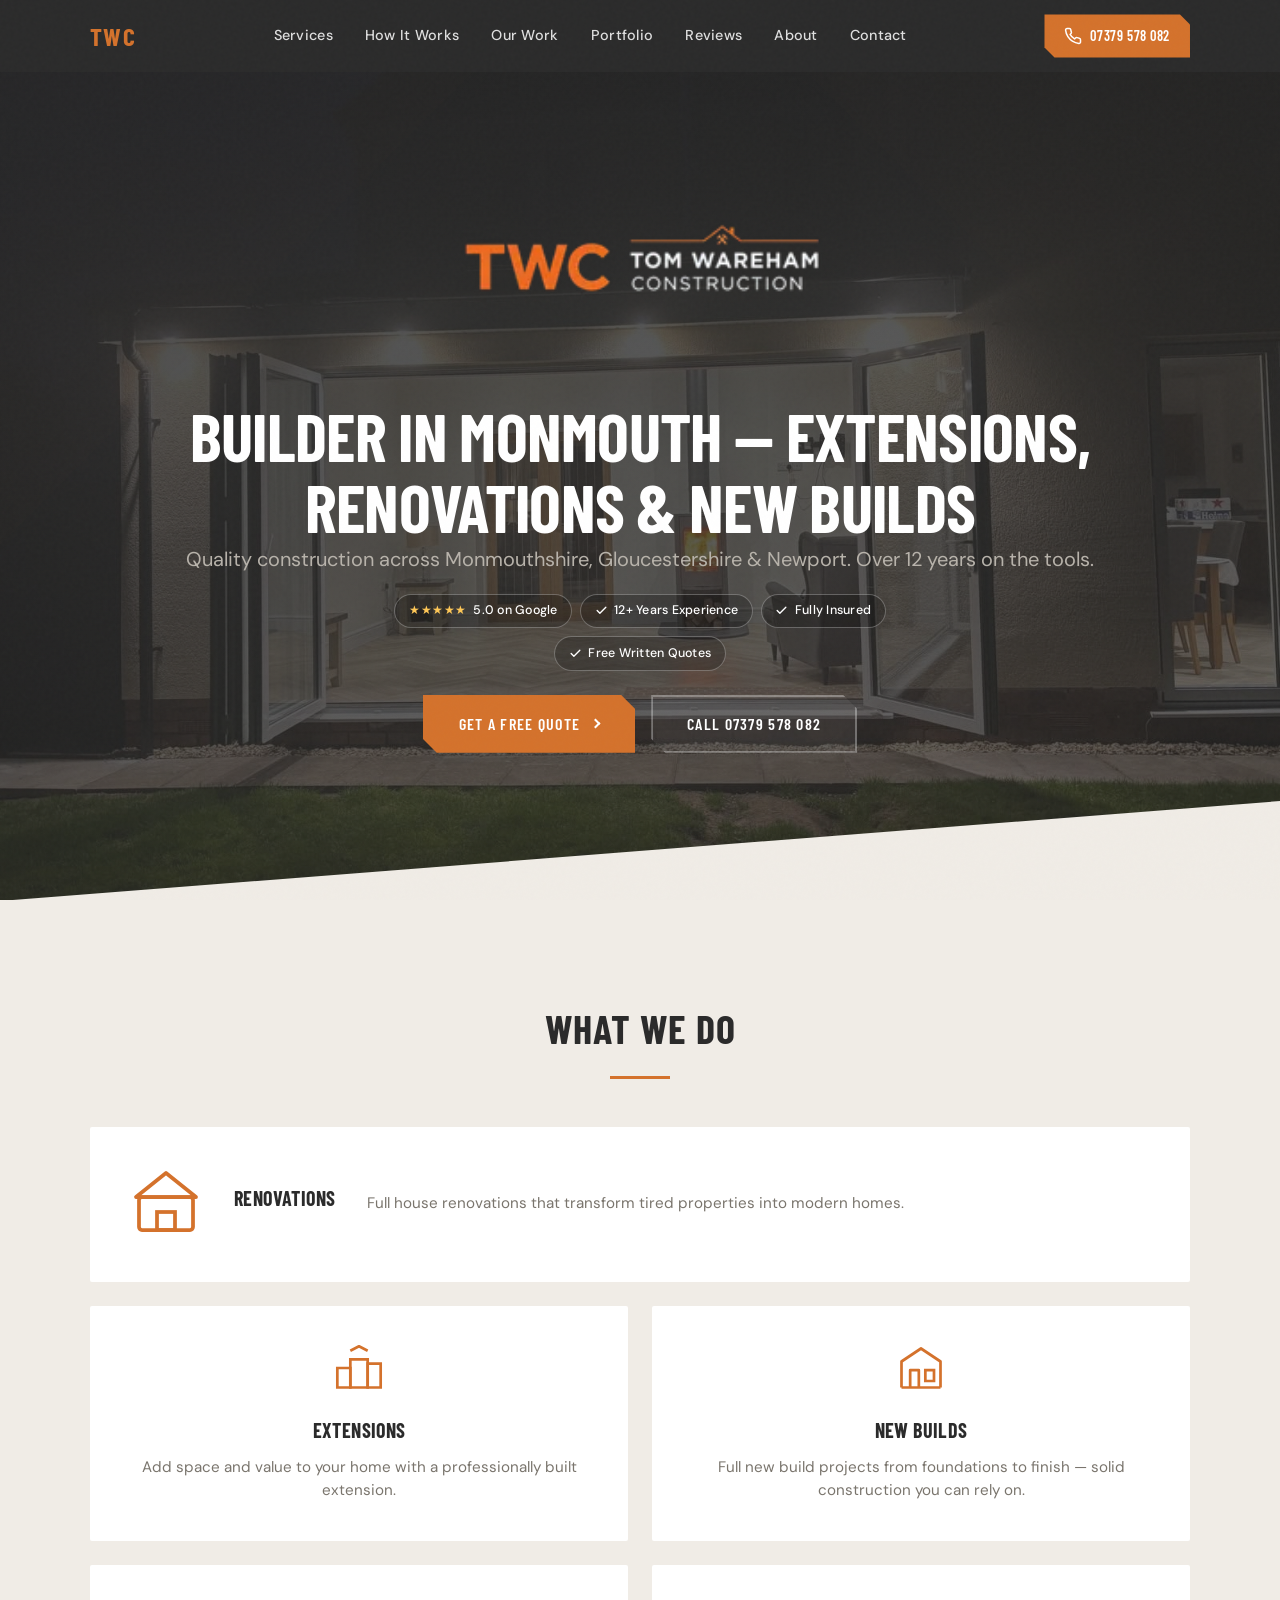
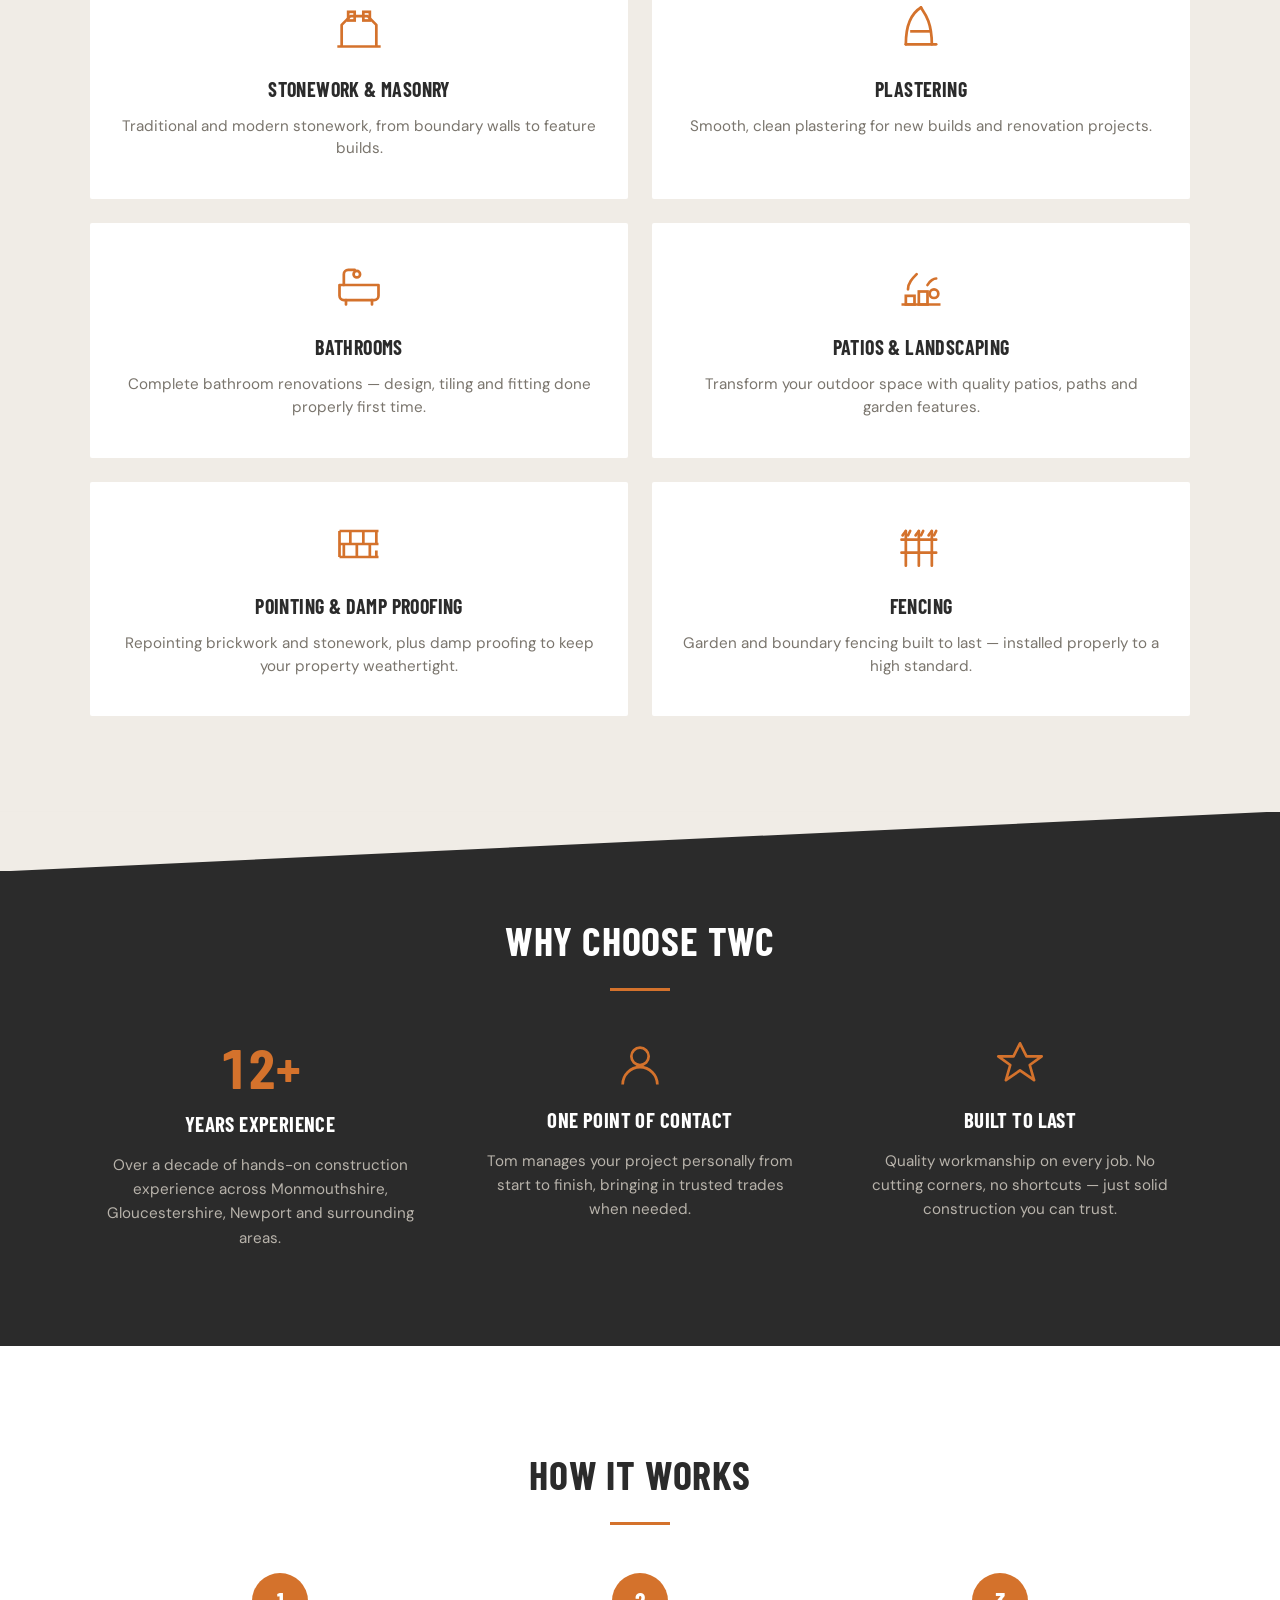
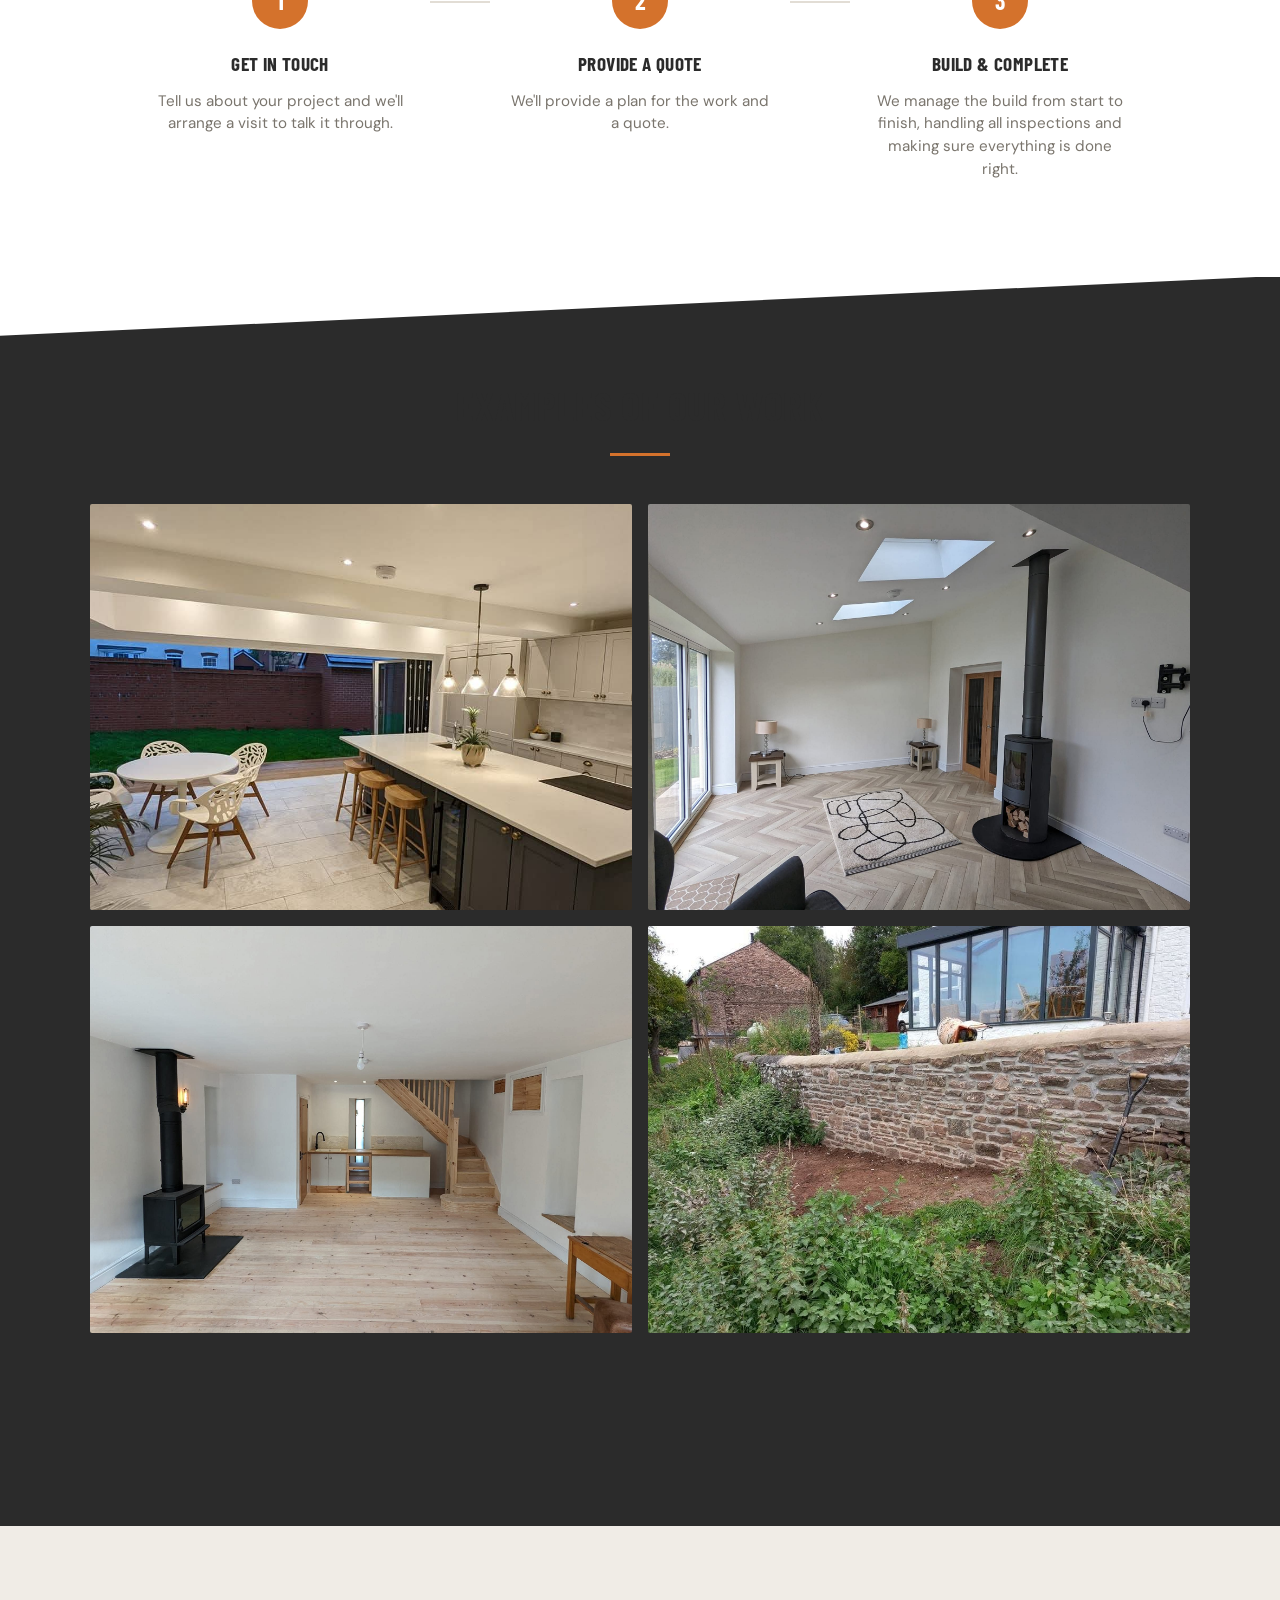
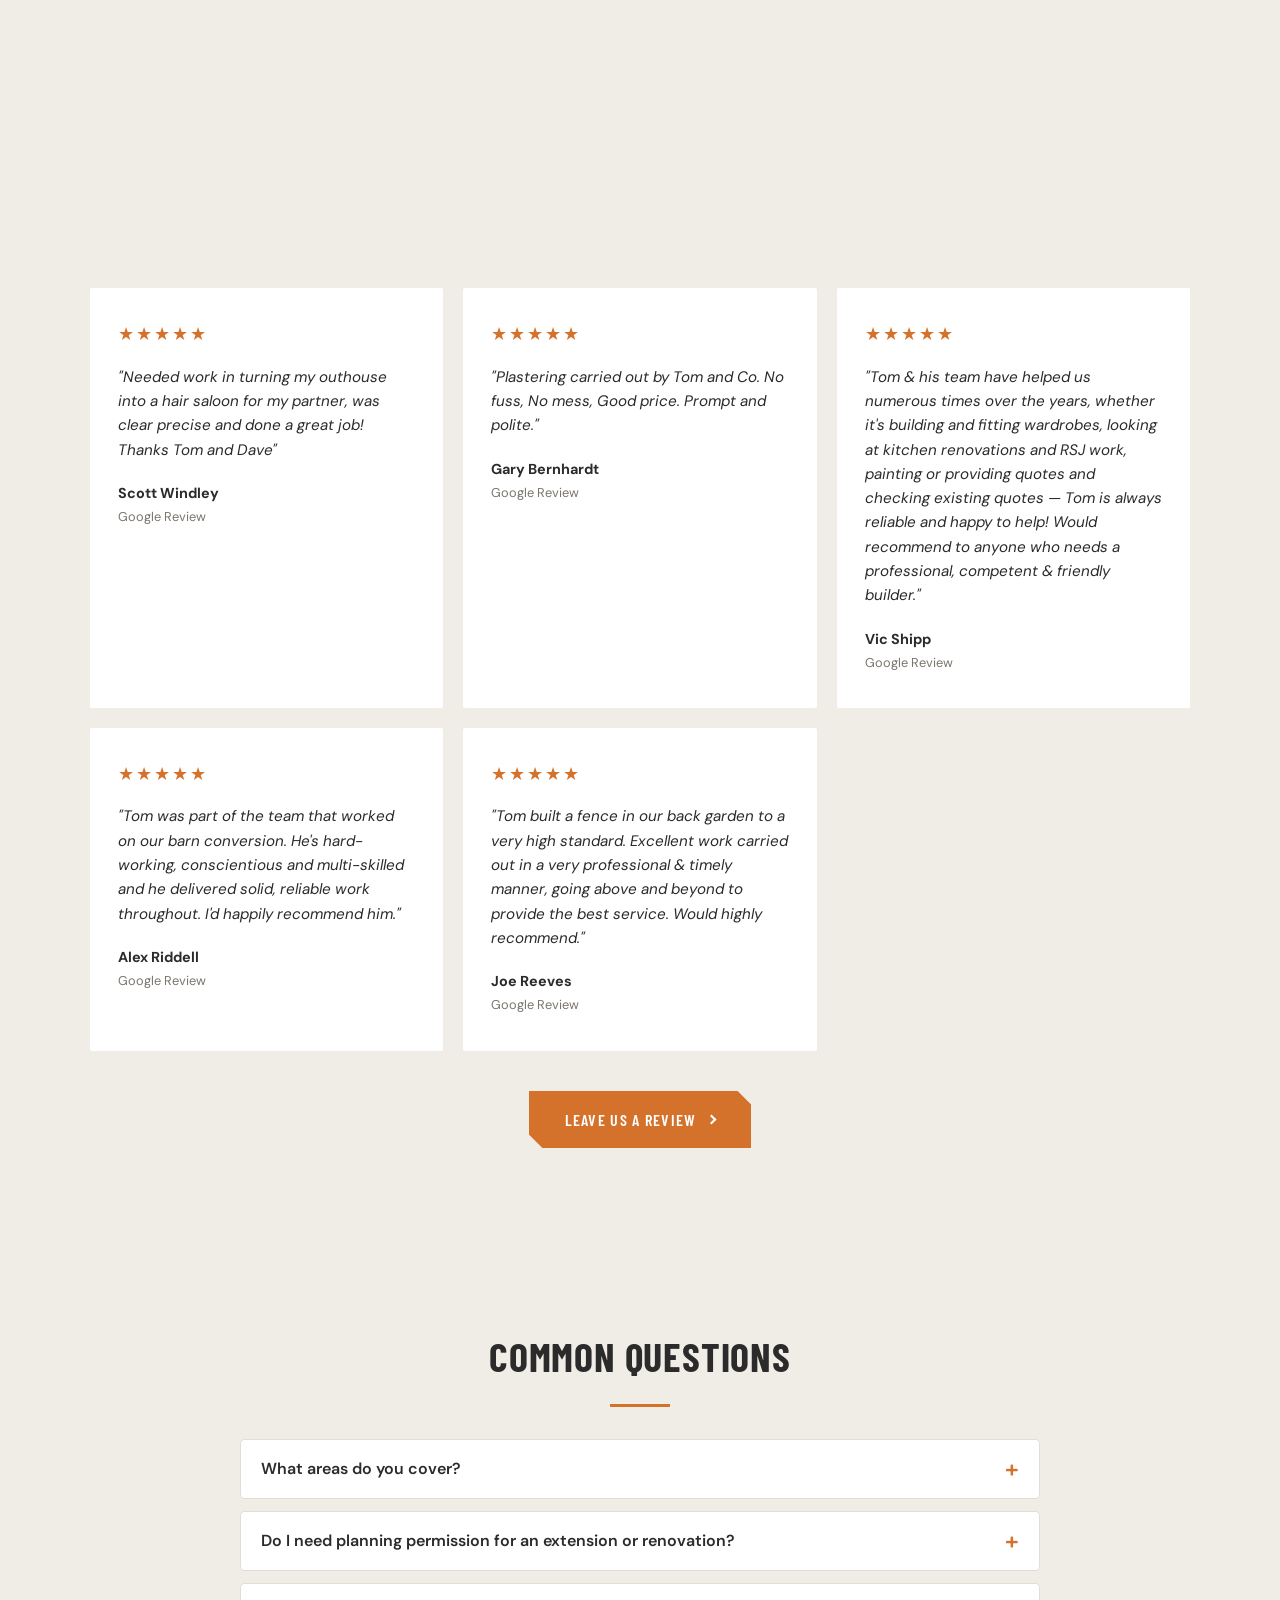
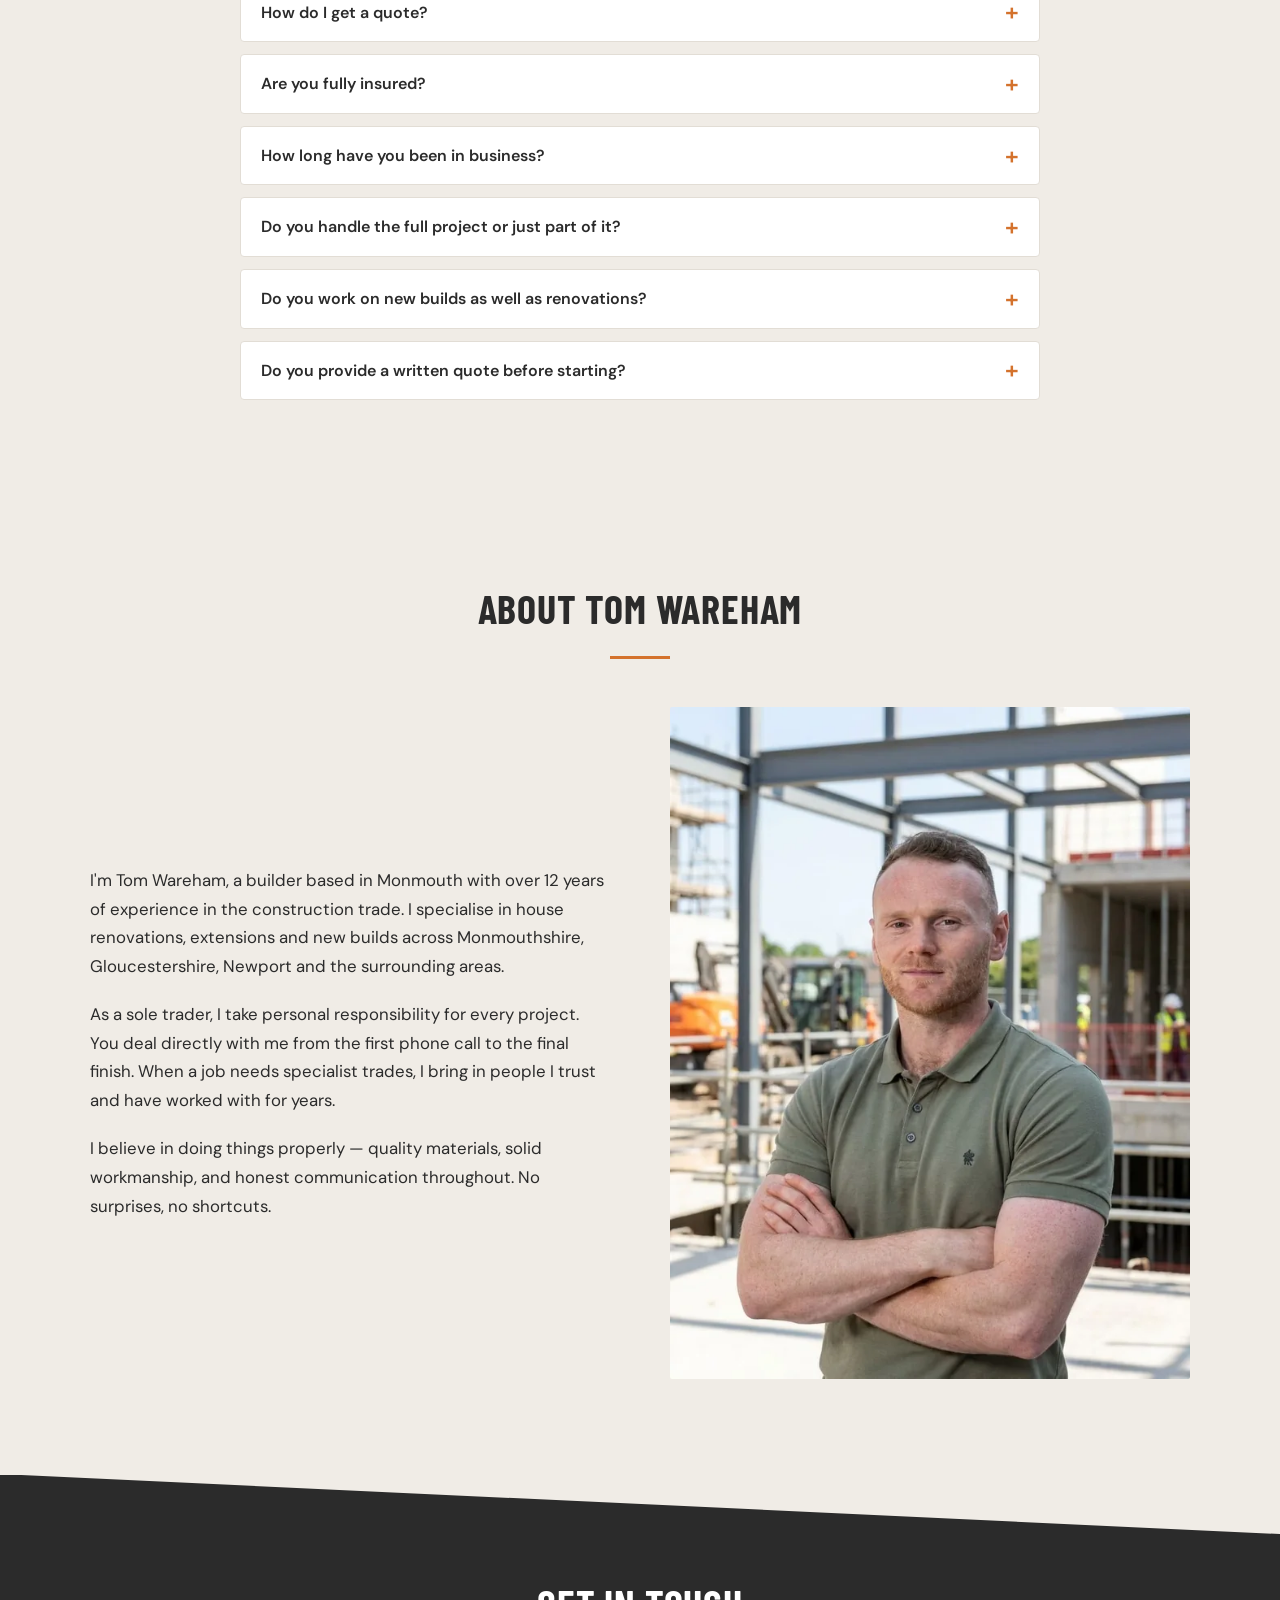
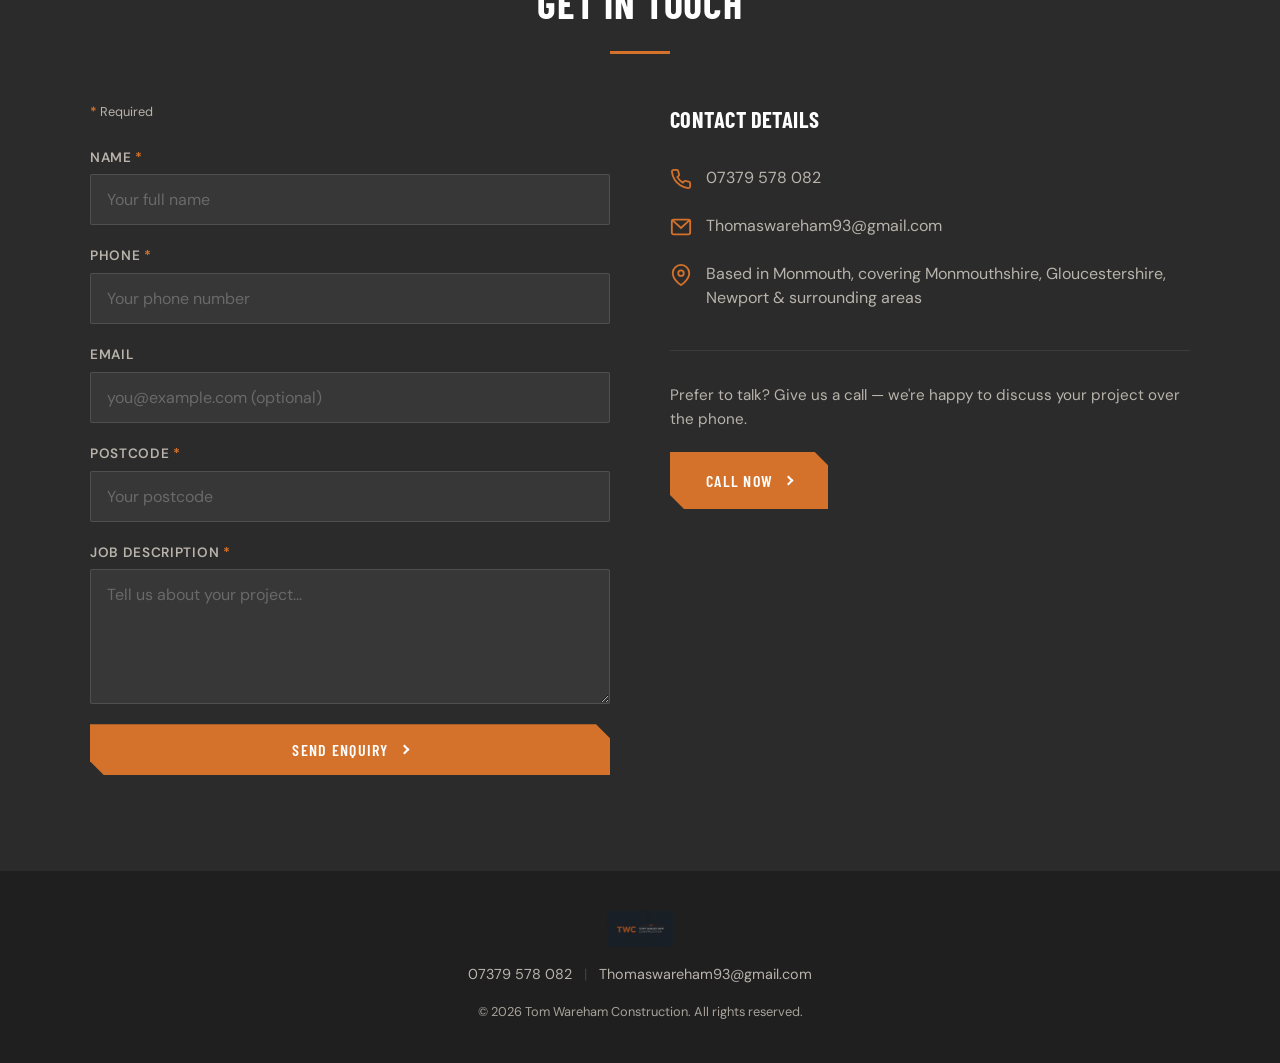
==== commit 6ec99a80: "Sync from monorepo: anchor scroll offset, WebP logo, portfolio + thanks pages Includes: - scroll-mar" ====
--- a/index.html
+++ b/index.html
@@ -3,13 +3,18 @@
 <head>
     <meta charset="UTF-8">
     <meta name="viewport" content="width=device-width, initial-scale=1.0">
-    <meta name="description" content="Quality construction in Monmouthshire, Gloucestershire & Newport. House renovations, extensions, new builds, tiling, stonework & more. Over 12 years experience. Call 07379 578 082.">
+    <meta name="description" content="Quality construction across Monmouthshire & Gloucestershire. Extensions, renovations, new builds, tiling & stonework. 12+ years experience. Call 07379 578 082.">
     <title>Tom Wareham Construction | Builder in Monmouth, Wales</title>
+    <link rel="icon" type="image/svg+xml" href="assets/images/favicon.svg" />
+
+    <link rel="canonical" href="https://tomwarehamconstruction.co.uk/">
 
     <!-- Open Graph -->
     <meta property="og:type" content="website">
     <meta property="og:title" content="Tom Wareham Construction | Builder in Monmouth">
     <meta property="og:description" content="Quality construction in Monmouth, Wales. Renovations, extensions, new builds & more. Over 12 years experience. Get a free quote today.">
+    <meta property="og:image" content="https://tomwarehamconstruction.co.uk/assets/images/portfolio/hero-extension-night.jpeg">
+    <meta property="og:url" content="https://tomwarehamconstruction.co.uk/">
     <meta property="og:locale" content="en_GB">
     <meta property="og:site_name" content="Tom Wareham Construction">
 
@@ -17,20 +22,1557 @@
     <meta name="twitter:card" content="summary_large_image">
     <meta name="twitter:title" content="Tom Wareham Construction | Builder in Monmouth">
     <meta name="twitter:description" content="Quality construction in Monmouth, Wales. Renovations, extensions, new builds & more. Over 12 years experience.">
+    <meta name="twitter:image" content="https://tomwarehamconstruction.co.uk/assets/images/portfolio/hero-extension-night.jpeg">
 
     <!-- Fonts -->
     <link rel="preconnect" href="https://fonts.googleapis.com">
     <link rel="preconnect" href="https://fonts.gstatic.com" crossorigin>
-    <link href="https://fonts.googleapis.com/css2?family=Barlow+Condensed:wght@600;700&family=DM+Sans:opsz,wght@9..40,400;9..40,500;9..40,600&display=swap" rel="stylesheet">
-
-    <link rel="stylesheet" href="styles.css">
+    <link rel="preload" as="style" href="https://fonts.googleapis.com/css2?family=Barlow+Condensed:wght@600;700&family=DM+Sans:opsz,wght@9..40,400;9..40,500;9..40,600&display=swap">
+    <link rel="stylesheet" href="https://fonts.googleapis.com/css2?family=Barlow+Condensed:wght@600;700&family=DM+Sans:opsz,wght@9..40,400;9..40,500;9..40,600&display=swap" media="print" onload="this.media='all'">
+    <noscript><link rel="stylesheet" href="https://fonts.googleapis.com/css2?family=Barlow+Condensed:wght@600;700&family=DM+Sans:opsz,wght@9..40,400;9..40,500;9..40,600&display=swap"></noscript>
+    <link rel="preload" as="image" href="assets/images/portfolio/hero-extension-night.jpeg" fetchpriority="high">
+
+    <style>/* ============================================
+   Tom Wareham Construction
+   Distinct from Monnow Eco Plumb — construction feel
+   Warm concrete + charcoal + bold orange accent
+   Fonts: Barlow Condensed (headings), DM Sans (body)
+   ============================================ */
+
+/* ---------- Reset & Base ---------- */
+*, *::before, *::after {
+    margin: 0;
+    padding: 0;
+    box-sizing: border-box;
+}
+
+:root {
+    --charcoal: #2b2b2b;
+    --charcoal-dark: #1f1f1f;
+    --orange: #d4722c;
+    --orange-hover: #e0833d;
+    --orange-light: rgba(212, 114, 44, 0.08);
+    --white: #ffffff;
+    --warm-bg: #f0ece6;
+    --concrete: #e2ddd5;
+    --text: #2b2b2b;
+    --text-light: #b8b3ab;
+    --text-muted: #7a756d;
+    --font-heading: 'Barlow Condensed', sans-serif;
+    --font-body: 'DM Sans', sans-serif;
+}
+
+html {
+    scroll-behavior: smooth;
+}
+
+/* Offset anchor scroll for fixed header */
+section[id] {
+    scroll-margin-top: 72px;
+}
+@media (max-width: 680px) {
+    section[id] { scroll-margin-top: 64px; }
+}
+
+/* Skip link */
+.skip-link {
+    position: absolute;
+    top: -100px;
+    left: 20px;
+    background: var(--orange);
+    color: var(--white);
+    padding: 8px 16px;
+    font-family: var(--font-heading);
+    font-size: 0.85rem;
+    letter-spacing: 0.05em;
+    text-transform: uppercase;
+    z-index: 9999;
+    transition: top 0.2s;
+}
+
+.skip-link:focus {
+    top: 20px;
+}
+
+/* Grain overlay */
+body::after {
+    content: '';
+    position: fixed;
+    inset: 0;
+    background-image: url("data:image/svg+xml,%3Csvg viewBox='0 0 256 256' xmlns='http://www.w3.org/2000/svg'%3E%3Cfilter id='noise'%3E%3CfeTurbulence type='fractalNoise' baseFrequency='0.9' numOctaves='4' stitchTiles='stitch'/%3E%3C/filter%3E%3Crect width='100%25' height='100%25' filter='url(%23noise)'/%3E%3C/svg%3E");
+    opacity: 0.02;
+    pointer-events: none;
+    z-index: 9998;
+}
+
+/* Focus ring */
+:focus-visible {
+    outline: 2px solid var(--orange);
+    outline-offset: 3px;
+}
+
+/* Hero entrance animation */
+@keyframes fadeUp {
+    from { opacity: 0; transform: translateY(20px); }
+    to   { opacity: 1; transform: translateY(0); }
+}
+
+.hero-logo     { animation: fadeUp 0.6s ease both; animation-delay: 0.1s; }
+.hero h1       { animation: fadeUp 0.6s ease both; animation-delay: 0.25s; }
+.hero-sub      { animation: fadeUp 0.6s ease both; animation-delay: 0.4s; }
+.hero-ctas     { animation: fadeUp 0.6s ease both; animation-delay: 0.55s; }
+
+/* Scroll-reveal */
+.reveal,
+.reveal-left,
+.reveal-right {
+    transition: opacity 0.55s ease, transform 0.55s ease;
+}
+
+.reveal        { opacity: 0; transform: translateY(28px); }
+.reveal-left   { opacity: 0; transform: translateX(-36px); }
+.reveal-right  { opacity: 0; transform: translateX(36px); }
+
+.reveal.in-view,
+.reveal-left.in-view,
+.reveal-right.in-view {
+    opacity: 1;
+    transform: none;
+}
+
+@media (prefers-reduced-motion: reduce) {
+    .reveal, .reveal-left, .reveal-right {
+        opacity: 1 !important;
+        transform: none !important;
+        transition: none !important;
+    }
+}
+
+body {
+    font-family: var(--font-body);
+    font-size: 16px;
+    line-height: 1.6;
+    color: var(--text);
+    background: var(--white);
+    -webkit-font-smoothing: antialiased;
+}
+
+img {
+    max-width: 100%;
+    height: auto;
+    display: block;
+}
+
+a {
+    color: inherit;
+    text-decoration: none;
+}
+
+.container {
+    max-width: 1140px;
+    margin: 0 auto;
+    padding: 0 20px;
+}
+
+/* ---------- Header ---------- */
+.site-header {
+    position: fixed;
+    top: 0;
+    left: 0;
+    right: 0;
+    z-index: 1000;
+    background: var(--charcoal);
+    transition: box-shadow 0.3s ease;
+}
+
+.site-header.scrolled {
+    box-shadow: 0 2px 20px rgba(0, 0, 0, 0.4);
+}
+
+.header-inner {
+    display: flex;
+    align-items: center;
+    justify-content: space-between;
+    height: 72px;
+}
+
+.logo-text {
+    font-family: var(--font-heading);
+    font-size: 1.6rem;
+    font-weight: 700;
+    color: var(--orange);
+    letter-spacing: 0.05em;
+    text-transform: uppercase;
+}
+
+.main-nav {
+    display: flex;
+    gap: 32px;
+}
+
+.nav-link {
+    font-family: var(--font-body);
+    font-size: 0.9rem;
+    font-weight: 500;
+    color: rgba(255, 255, 255, 0.85);
+    letter-spacing: 0.02em;
+    transition: color 0.2s ease;
+}
+
+.nav-link:hover {
+    color: var(--orange);
+}
+
+.header-cta {
+    display: flex;
+    align-items: center;
+    gap: 8px;
+    background: var(--orange);
+    color: var(--white);
+    padding: 10px 20px;
+    font-family: var(--font-heading);
+    font-weight: 600;
+    font-size: 0.9rem;
+    letter-spacing: 0.04em;
+    text-transform: uppercase;
+    clip-path: polygon(0 0, calc(100% - 10px) 0, 100% 10px, 100% 100%, 10px 100%, 0 calc(100% - 10px));
+    transition: background 0.2s ease;
+}
+
+.header-cta:hover {
+    background: var(--orange-hover);
+}
+
+.phone-icon {
+    width: 18px;
+    height: 18px;
+}
+
+.menu-toggle {
+    display: none;
+    background: none;
+    border: none;
+    cursor: pointer;
+    padding: 8px;
+    flex-direction: column;
+    gap: 5px;
+}
+
+.menu-toggle span {
+    display: block;
+    width: 24px;
+    height: 2px;
+    background: var(--white);
+    border-radius: 2px;
+    transition: all 0.3s ease;
+}
+
+.menu-toggle.active span:nth-child(1) {
+    transform: rotate(45deg) translate(5px, 5px);
+}
+
+.menu-toggle.active span:nth-child(2) {
+    opacity: 0;
+}
+
+.menu-toggle.active span:nth-child(3) {
+    transform: rotate(-45deg) translate(5px, -5px);
+}
+
+/* ---------- Hero ---------- */
+.hero {
+    position: relative;
+    min-height: 100dvh;
+    display: flex;
+    align-items: center;
+    background: var(--charcoal);
+    background-size: cover;
+    background-position: center;
+    background-repeat: no-repeat;
+    overflow: visible;
+    padding: 120px 0 140px;
+}
+
+/* Diagonal concrete texture effect */
+.hero::before {
+    content: '';
+    position: absolute;
+    inset: 0;
+    background-image:
+        linear-gradient(135deg, rgba(212, 114, 44, 0.04) 25%, transparent 25%),
+        linear-gradient(225deg, rgba(212, 114, 44, 0.03) 25%, transparent 25%),
+        repeating-linear-gradient(
+            45deg,
+            transparent,
+            transparent 80px,
+            rgba(255, 255, 255, 0.008) 80px,
+            rgba(255, 255, 255, 0.008) 81px
+        );
+    pointer-events: none;
+}
+
+/* Angled bottom edge */
+.hero::after {
+    content: '';
+    position: absolute;
+    bottom: -1px;
+    left: 0;
+    right: 0;
+    height: 100px;
+    background: var(--warm-bg);
+    clip-path: polygon(0 100%, 100% 100%, 100% 0);
+    z-index: 2;
+}
+
+.hero-overlay {
+    position: absolute;
+    inset: 0;
+    background: linear-gradient(160deg, rgba(43, 43, 43, 0.88) 0%, rgba(43, 43, 43, 0.7) 100%);
+    z-index: 1;
+}
+
+.hero-content {
+    position: relative;
+    z-index: 3;
+    width: 100%;
+    text-align: center;
+    padding-bottom: 0;
+}
+
+.hero-logo {
+    width: 500px;
+    max-width: 90%;
+    height: auto;
+    margin: 0 auto 0;
+}
+
+.hero h1 {
+    font-family: var(--font-heading);
+    font-size: clamp(2.5rem, 6vw, 4.2rem);
+    font-weight: 700;
+    color: var(--white);
+    line-height: 1.05;
+    text-transform: uppercase;
+    letter-spacing: -0.01em;
+    margin-bottom: 2px;
+    text-wrap: balance;
+}
+
+.hero-sub {
+    font-size: clamp(1rem, 2.5vw, 1.25rem);
+    color: var(--text-light);
+    margin-bottom: 20px;
+    line-height: 1.5;
+}
+
+.hero-ctas {
+    display: flex;
+    gap: 16px;
+    flex-wrap: wrap;
+    justify-content: center;
+    position: relative;
+    z-index: 4;
+}
+
+/* ---------- Buttons ---------- */
+.btn {
+    display: inline-flex;
+    align-items: center;
+    justify-content: center;
+    gap: 10px;
+    padding: 16px 36px;
+    border: none;
+    font-family: var(--font-heading);
+    font-size: 1rem;
+    font-weight: 600;
+    text-transform: uppercase;
+    letter-spacing: 0.08em;
+    cursor: pointer;
+    transition: all 0.25s ease;
+    position: relative;
+    /* Angled cut corner — industrial/construction feel */
+    clip-path: polygon(0 0, calc(100% - 14px) 0, 100% 14px, 100% 100%, 14px 100%, 0 calc(100% - 14px));
+}
+
+.btn-primary {
+    background: var(--orange);
+    color: var(--white);
+}
+
+.btn-primary:hover {
+    background: var(--orange-hover);
+    transform: translateY(-2px);
+    box-shadow: 0 6px 20px rgba(212, 114, 44, 0.35);
+}
+
+.btn-primary:active {
+    transform: scale(0.98) translateY(1px);
+    box-shadow: none;
+}
+
+.btn-outline {
+    background: rgba(255, 255, 255, 0.06);
+    color: var(--white);
+    box-shadow: inset 0 0 0 2px rgba(255, 255, 255, 0.3);
+}
+
+.btn-outline:hover {
+    background: rgba(255, 255, 255, 0.12);
+    box-shadow: inset 0 0 0 2px rgba(255, 255, 255, 0.6);
+}
+
+.btn-full {
+    width: 100%;
+}
+
+/* Arrow icon after primary buttons */
+.btn-primary::after {
+    content: '';
+    display: inline-block;
+    width: 7px;
+    height: 7px;
+    border-top: 2px solid var(--white);
+    border-right: 2px solid var(--white);
+    transform: rotate(45deg);
+    margin-left: 2px;
+}
+
+/* ---------- Section Titles ---------- */
+.section-title {
+    font-family: var(--font-heading);
+    font-size: clamp(1.8rem, 4vw, 2.5rem);
+    font-weight: 700;
+    text-transform: uppercase;
+    letter-spacing: 0.02em;
+    text-align: center;
+    margin-bottom: 48px;
+    color: var(--charcoal);
+    text-wrap: balance;
+}
+
+.section-title--light {
+    color: var(--white);
+}
+
+/* Orange underline accent on section titles */
+.section-title::after {
+    content: '';
+    display: block;
+    width: 60px;
+    height: 3px;
+    background: var(--orange);
+    margin: 16px auto 0;
+}
+
+/* ---------- Services ---------- */
+.services {
+    padding: 96px 0;
+    background: var(--warm-bg);
+}
+
+.services-grid {
+    display: grid;
+    grid-template-columns: repeat(2, 1fr);
+    gap: 24px;
+}
+
+.service-card:first-child {
+    grid-column: 1 / -1;
+    display: flex;
+    align-items: center;
+    gap: 32px;
+    text-align: left;
+    padding: 40px;
+}
+
+.service-card:first-child .service-icon {
+    width: 72px;
+    height: 72px;
+    flex-shrink: 0;
+    margin: 0;
+}
+
+.service-card {
+    background: var(--white);
+    padding: 36px 28px;
+    border-radius: 2px;
+    text-align: center;
+    transition: transform 0.2s ease, box-shadow 0.2s ease;
+    border-bottom: 3px solid transparent;
+}
+
+.service-card:hover {
+    transform: translateY(-4px);
+    box-shadow: 0 12px 32px rgba(0, 0, 0, 0.06);
+    border-bottom-color: var(--orange);
+}
+
+.service-icon {
+    width: 52px;
+    height: 52px;
+    margin: 0 auto 20px;
+    color: var(--orange);
+}
+
+.service-icon svg {
+    width: 100%;
+    height: 100%;
+}
+
+.service-card h3 {
+    font-family: var(--font-heading);
+    font-size: 1.25rem;
+    font-weight: 700;
+    text-transform: uppercase;
+    letter-spacing: 0.02em;
+    color: var(--charcoal);
+    margin-bottom: 10px;
+}
+
+.service-card p {
+    font-size: 0.95rem;
+    color: var(--text-muted);
+    line-height: 1.5;
+}
+
+/* ---------- Why TWC ---------- */
+.why-twc {
+    padding: 96px 0;
+    background: var(--charcoal);
+    position: relative;
+}
+
+/* Angled top edge */
+.why-twc::before {
+    content: '';
+    position: absolute;
+    top: -1px;
+    left: 0;
+    right: 0;
+    height: 60px;
+    background: var(--warm-bg);
+    clip-path: polygon(0 0, 100% 0, 0 100%);
+}
+
+.features-grid {
+    display: grid;
+    grid-template-columns: repeat(3, 1fr);
+    gap: 40px;
+}
+
+.feature {
+    text-align: center;
+    color: var(--white);
+}
+
+.feature-number {
+    font-family: var(--font-heading);
+    font-size: 3.5rem;
+    font-weight: 700;
+    color: var(--orange);
+    line-height: 1;
+    margin-bottom: 12px;
+    font-variant-numeric: tabular-nums;
+}
+
+.feature-icon {
+    width: 52px;
+    height: 52px;
+    margin: 0 auto 12px;
+    color: var(--orange);
+}
+
+.feature-icon svg {
+    width: 100%;
+    height: 100%;
+}
+
+.feature h3 {
+    font-family: var(--font-heading);
+    font-size: 1.3rem;
+    font-weight: 700;
+    text-transform: uppercase;
+    letter-spacing: 0.02em;
+    margin-bottom: 12px;
+}
+
+.feature p {
+    font-size: 0.95rem;
+    color: var(--text-light);
+    line-height: 1.6;
+    max-width: 320px;
+    margin: 0 auto;
+}
+
+/* ---------- How It Works ---------- */
+.how-it-works {
+    padding: 96px 0;
+    background: var(--white);
+}
+
+.steps {
+    display: flex;
+    align-items: flex-start;
+    justify-content: center;
+    gap: 0;
+}
+
+.step {
+    flex: 1;
+    max-width: 300px;
+    text-align: center;
+    padding: 0 20px;
+}
+
+.step-number {
+    width: 56px;
+    height: 56px;
+    border-radius: 50%;
+    background: var(--orange);
+    color: var(--white);
+    font-family: var(--font-heading);
+    font-size: 1.5rem;
+    font-weight: 700;
+    display: flex;
+    align-items: center;
+    justify-content: center;
+    margin: 0 auto 20px;
+}
+
+.step h3 {
+    font-family: var(--font-heading);
+    font-size: 1.2rem;
+    font-weight: 700;
+    text-transform: uppercase;
+    letter-spacing: 0.02em;
+    color: var(--charcoal);
+    margin-bottom: 10px;
+}
+
+.step p {
+    font-size: 0.95rem;
+    color: var(--text-muted);
+    line-height: 1.5;
+}
+
+.step-connector {
+    width: 60px;
+    height: 2px;
+    background: var(--concrete);
+    margin-top: 28px;
+    flex-shrink: 0;
+}
+
+/* ---------- Reviews ---------- */
+.reviews {
+    padding: 96px 0;
+    background: var(--warm-bg);
+}
+
+.reviews-header {
+    text-align: center;
+    margin-bottom: 48px;
+}
+
+.reviews-rating {
+    display: flex;
+    align-items: center;
+    justify-content: center;
+    gap: 16px;
+    flex-wrap: wrap;
+}
+
+.rating-score {
+    font-family: var(--font-heading);
+    font-size: 3rem;
+    font-weight: 700;
+    color: var(--charcoal);
+    line-height: 1;
+    font-variant-numeric: tabular-nums;
+}
+
+.stars {
+    font-size: 1.8rem;
+    color: var(--orange);
+    letter-spacing: 2px;
+}
+
+.rating-count {
+    font-size: 0.9rem;
+    color: var(--text-muted);
+    width: 100%;
+}
+
+.reviews-grid {
+    display: grid;
+    grid-template-columns: repeat(3, 1fr);
+    gap: 20px;
+    margin-bottom: 40px;
+}
+
+.review-card {
+    background: var(--white);
+    padding: 32px 28px;
+    border-radius: 2px;
+    border-bottom: 3px solid transparent;
+    transition: border-color 0.2s ease;
+}
+
+.review-card:hover {
+    border-bottom-color: var(--orange);
+}
+
+.review-stars {
+    color: var(--orange);
+    font-size: 1.1rem;
+    letter-spacing: 2px;
+    margin-bottom: 16px;
+}
+
+.review-text {
+    font-size: 0.95rem;
+    line-height: 1.6;
+    color: var(--text);
+    margin-bottom: 20px;
+    font-style: italic;
+}
+
+.review-author {
+    display: flex;
+    flex-direction: column;
+    gap: 2px;
+}
+
+.review-author strong {
+    font-size: 0.9rem;
+    color: var(--charcoal);
+}
+
+.review-author span {
+    font-size: 0.8rem;
+    color: var(--text-muted);
+}
+
+.reviews-cta {
+    text-align: center;
+}
+
+.our-work .reviews-cta {
+    margin-top: 2.5rem;
+}
+
+/* ---------- Our Work ---------- */
+.our-work {
+    padding: 96px 0;
+    background: var(--charcoal);
+    position: relative;
+}
+
+.our-work::before {
+    content: '';
+    position: absolute;
+    top: -1px;
+    left: 0;
+    right: 0;
+    height: 60px;
+    background: var(--white);
+    clip-path: polygon(0 0, 100% 0, 0 100%);
+}
+
+.work-grid {
+    display: grid;
+    grid-template-columns: repeat(2, 1fr);
+    gap: 16px;
+}
+
+.work-grid .work-item--mobile-only {
+    display: none;
+}
+
+.work-item {
+    display: block;
+    overflow: hidden;
+    border-radius: 2px;
+    aspect-ratio: 4 / 3;
+}
+
+.work-item img {
+    width: 100%;
+    height: 100%;
+    object-fit: cover;
+    transition: transform 0.4s ease, filter 0.4s ease;
+}
+
+.work-item:hover img {
+    transform: scale(1.05);
+    filter: brightness(1.1);
+}
+
+/* ---------- About ---------- */
+.about {
+    padding: 96px 0;
+    background: var(--warm-bg);
+}
+
+.about-inner {
+    display: grid;
+    grid-template-columns: 1fr 1fr;
+    gap: 60px;
+    align-items: center;
+}
+
+.about-text p {
+    font-size: 1.05rem;
+    line-height: 1.7;
+    margin-bottom: 20px;
+    color: var(--text);
+}
+
+.about-text p:last-child {
+    margin-bottom: 0;
+}
+
+.about-img {
+    width: 100%;
+    border-radius: 2px;
+}
+
+/* ---------- Contact ---------- */
+.contact {
+    padding: 96px 0;
+    background: var(--charcoal);
+    position: relative;
+}
+
+/* Angled top edge */
+.contact::before {
+    content: '';
+    position: absolute;
+    top: -1px;
+    left: 0;
+    right: 0;
+    height: 60px;
+    background: var(--warm-bg);
+    clip-path: polygon(0 0, 100% 0, 100% 100%);
+}
+
+.contact-inner {
+    display: grid;
+    grid-template-columns: 1fr 1fr;
+    gap: 60px;
+}
+
+.contact-form {
+    display: flex;
+    flex-direction: column;
+    gap: 20px;
+}
+
+.form-group {
+    display: flex;
+    flex-direction: column;
+    gap: 6px;
+}
+
+.form-required-note {
+    font-size: 0.8rem;
+    color: var(--text-light);
+    margin-bottom: 4px;
+}
+
+.form-req {
+    color: var(--orange);
+    font-weight: 700;
+}
+
+.form-group label {
+    font-size: 0.85rem;
+    font-weight: 600;
+    color: var(--text-light);
+    text-transform: uppercase;
+    letter-spacing: 0.05em;
+}
+
+.form-group input,
+.form-group textarea {
+    background: rgba(255, 255, 255, 0.06);
+    border: 1px solid rgba(255, 255, 255, 0.12);
+    border-radius: 2px;
+    padding: 14px 16px;
+    font-family: var(--font-body);
+    font-size: 1rem;
+    color: var(--white);
+    transition: border-color 0.2s ease, background 0.2s ease;
+}
+
+.form-group input::placeholder,
+.form-group textarea::placeholder {
+    color: rgba(255, 255, 255, 0.25);
+}
+
+.form-group input:focus,
+.form-group textarea:focus {
+    outline: none;
+    border-color: var(--orange);
+    background: rgba(255, 255, 255, 0.1);
+}
+
+.form-group textarea {
+    resize: vertical;
+    min-height: 120px;
+}
+
+.contact-details {
+    color: var(--white);
+}
+
+.contact-details h3 {
+    font-family: var(--font-heading);
+    font-size: 1.4rem;
+    font-weight: 700;
+    text-transform: uppercase;
+    letter-spacing: 0.02em;
+    margin-bottom: 28px;
+}
+
+.contact-item {
+    display: flex;
+    align-items: flex-start;
+    gap: 14px;
+    margin-bottom: 24px;
+}
+
+.contact-item svg {
+    width: 22px;
+    height: 22px;
+    flex-shrink: 0;
+    color: var(--orange);
+    margin-top: 2px;
+}
+
+.contact-item a,
+.contact-item span {
+    font-size: 1rem;
+    color: var(--text-light);
+    line-height: 1.5;
+    transition: color 0.2s ease;
+}
+
+.contact-item a:hover {
+    color: var(--orange);
+}
+
+.contact-cta {
+    margin-top: 40px;
+    padding-top: 32px;
+    border-top: 1px solid rgba(255, 255, 255, 0.08);
+}
+
+.contact-cta p {
+    color: var(--text-light);
+    margin-bottom: 20px;
+    font-size: 0.95rem;
+}
+
+/* ---------- Footer ---------- */
+.site-footer {
+    background: var(--charcoal-dark);
+    padding: 40px 0;
+    text-align: center;
+}
+
+.footer-inner {
+    display: flex;
+    flex-direction: column;
+    align-items: center;
+    gap: 16px;
+}
+
+.footer-logo {
+    height: 36px;
+    width: auto;
+    opacity: 0.6;
+}
+
+.footer-contact {
+    display: flex;
+    align-items: center;
+    gap: 12px;
+    font-size: 0.9rem;
+}
+
+.footer-contact a {
+    color: var(--text-light);
+    transition: color 0.2s ease;
+}
+
+.footer-contact a:hover {
+    color: var(--orange);
+}
+
+.footer-sep {
+    color: rgba(255, 255, 255, 0.15);
+}
+
+.footer-copy {
+    font-size: 0.8rem;
+    color: #a8a39b;
+}
+
+/* ============================================
+   PORTFOLIO PAGE
+   ============================================ */
+.page-hero {
+    background: var(--charcoal-dark);
+    padding: 5rem 0 4rem;
+    text-align: center;
+}
+
+.page-hero-eyebrow {
+    font-family: var(--font-heading);
+    font-size: 0.875rem;
+    letter-spacing: 0.15em;
+    text-transform: uppercase;
+    color: var(--orange);
+    margin-bottom: 1rem;
+}
+
+.page-hero-title {
+    font-family: var(--font-heading);
+    font-size: clamp(2.5rem, 6vw, 4rem);
+    font-weight: 700;
+    color: var(--white);
+    letter-spacing: 0.02em;
+    text-transform: uppercase;
+    margin-bottom: 1rem;
+    text-wrap: balance;
+}
+
+.page-hero-sub {
+    color: rgba(255, 255, 255, 0.6);
+    font-size: 1.0625rem;
+    max-width: 520px;
+    margin: 0 auto;
+}
+
+.portfolio-full {
+    padding: 5rem 0;
+    background: var(--warm-bg);
+}
+
+.portfolio-full-grid {
+    display: grid;
+    gap: 1rem;
+    grid-template-columns: repeat(3, 1fr);
+    margin-top: 2.5rem;
+}
+
+.portfolio-full-item {
+    border-radius: 6px;
+    overflow: hidden;
+    aspect-ratio: 4 / 3;
+}
+
+.portfolio-full-item img {
+    width: 100%;
+    height: 100%;
+    object-fit: cover;
+    display: block;
+    transition: transform 0.4s ease;
+}
+
+.portfolio-full-item:hover img { transform: scale(1.04); }
+
+.portfolio-about {
+    padding: 5rem 0;
+    background: var(--charcoal-dark);
+}
+
+.portfolio-about h2 {
+    font-family: var(--font-heading);
+    font-size: clamp(1.8rem, 4vw, 2.5rem);
+    font-weight: 700;
+    letter-spacing: 0.04em;
+    text-transform: uppercase;
+    color: var(--white);
+    margin-bottom: 2rem;
+    text-wrap: balance;
+}
+
+.portfolio-about-inner {
+    display: grid;
+    gap: 3rem;
+    grid-template-columns: 1fr auto;
+    align-items: start;
+}
+
+.portfolio-about-text p {
+    color: rgba(255, 255, 255, 0.7);
+    font-size: 1rem;
+    line-height: 1.75;
+    margin-bottom: 1rem;
+}
+
+.portfolio-about-text p:last-child { margin-bottom: 0; }
+
+.portfolio-about-img {
+    border-radius: 6px;
+    overflow: hidden;
+    aspect-ratio: 3 / 4;
+    width: 280px;
+    flex-shrink: 0;
+}
+
+.portfolio-about-img img {
+    width: 100%;
+    height: 100%;
+    object-fit: cover;
+    object-position: top;
+    display: block;
+}
+
+.portfolio-cta {
+    padding: 5rem 0;
+    background: var(--warm-bg);
+    text-align: center;
+}
+
+.portfolio-cta h2 {
+    font-family: var(--font-heading);
+    font-size: clamp(2rem, 5vw, 3rem);
+    font-weight: 700;
+    letter-spacing: 0.04em;
+    text-transform: uppercase;
+    color: var(--charcoal);
+    margin-bottom: 1rem;
+    text-wrap: balance;
+}
+
+.portfolio-cta p {
+    color: var(--text-muted);
+    font-size: 1.0625rem;
+    margin-bottom: 2rem;
+}
+
+/* ============================================
+   RESPONSIVE
+   ============================================ */
+
+/* Tablet */
+@media (max-width: 900px) {
+    .services-grid {
+        grid-template-columns: repeat(2, 1fr);
+    }
+
+    .features-grid {
+        grid-template-columns: repeat(3, 1fr);
+        gap: 24px;
+    }
+
+    .reviews-grid {
+        grid-template-columns: repeat(2, 1fr);
+    }
+
+    .about-inner {
+        grid-template-columns: 1fr;
+        gap: 40px;
+    }
+
+    .about-photo {
+        max-width: 340px;
+        margin: 0 auto;
+    }
+
+    .contact-inner {
+        grid-template-columns: 1fr;
+        gap: 48px;
+    }
+
+    .portfolio-full-grid { grid-template-columns: repeat(2, 1fr); }
+    .portfolio-about-inner { grid-template-columns: 1fr; }
+    .portfolio-about-img { width: 100%; max-width: 340px; margin: 0 auto; }
+}
+
+/* Mobile */
+@media (max-width: 680px) {
+    .header-inner {
+        height: 64px;
+    }
+
+    .main-nav {
+        display: none;
+        position: absolute;
+        top: 64px;
+        left: 0;
+        right: 0;
+        background: var(--charcoal);
+        flex-direction: column;
+        padding: 16px 20px 24px;
+        gap: 0;
+        border-top: 1px solid rgba(255, 255, 255, 0.08);
+        box-shadow: 0 8px 24px rgba(0, 0, 0, 0.4);
+    }
+
+    .main-nav.open {
+        display: flex;
+    }
+
+    .nav-link {
+        padding: 12px 0;
+        border-bottom: 1px solid rgba(255, 255, 255, 0.05);
+        font-size: 1rem;
+    }
+
+    .nav-link:last-child {
+        border-bottom: none;
+    }
+
+    .header-cta-text {
+        display: none;
+    }
+
+    .header-cta {
+        padding: 10px;
+        border-radius: 50%;
+        clip-path: none;
+    }
+
+    .menu-toggle {
+        display: flex;
+    }
+
+    .hero {
+        min-height: auto;
+        padding: 100px 0 120px;
+    }
+
+    .hero::after {
+        height: 40px;
+    }
+
+    .hero-logo {
+        width: 280px;
+        margin-bottom: 0;
+    }
+
+    .hero-content {
+        padding: 0;
+    }
+
+    .hero-ctas {
+        flex-direction: row;
+        justify-content: center;
+    }
+
+    .hero-ctas .btn {
+        padding: 10px 20px;
+        font-size: 0.8rem;
+    }
+
+    .services {
+        padding: 64px 0;
+    }
+
+    .services-grid {
+        grid-template-columns: 1fr;
+        gap: 16px;
+    }
+
+    .service-card:first-child {
+        flex-direction: column;
+        text-align: center;
+        gap: 16px;
+        padding: 28px 24px;
+    }
+
+    .service-card:first-child .service-icon {
+        margin: 0 auto;
+    }
+
+    .service-card {
+        padding: 28px 24px;
+    }
+
+    .why-twc {
+        padding: 64px 0;
+    }
+
+    .why-twc::before {
+        height: 30px;
+    }
+
+    .features-grid {
+        grid-template-columns: 1fr;
+        gap: 40px;
+    }
+
+    .how-it-works {
+        padding: 64px 0;
+    }
+
+    .steps {
+        flex-direction: column;
+        align-items: center;
+    }
+
+    .step {
+        max-width: 100%;
+    }
+
+    .step-connector {
+        width: 2px;
+        height: 40px;
+        margin: 0;
+    }
+
+    .reviews {
+        padding: 64px 0;
+    }
+
+    .reviews-grid {
+        grid-template-columns: 1fr;
+        gap: 16px;
+    }
+
+    .our-work {
+        padding: 64px 0;
+    }
+
+    .our-work::before {
+        height: 30px;
+    }
+
+    .work-grid {
+        grid-template-columns: 1fr;
+        gap: 12px;
+    }
+
+    .work-grid .work-item--mobile-only {
+        display: block;
+    }
+
+    .about {
+        padding: 64px 0;
+    }
+
+    .contact {
+        padding: 64px 0;
+    }
+
+    .contact::before {
+        height: 30px;
+    }
+
+    .section-title {
+        margin-bottom: 36px;
+    }
+
+    .portfolio-full-grid { grid-template-columns: 1fr; }
+}
+
+/* Small mobile (375px) */
+@media (max-width: 400px) {
+    .container {
+        padding: 0 16px;
+    }
+
+    .hero h1 {
+        font-size: 2.2rem;
+    }
+
+    .hero-logo {
+        width: 240px;
+    }
+
+    .service-card {
+        padding: 24px 20px;
+    }
+
+    .feature-number {
+        font-size: 3rem;
+    }
+
+    .footer-contact {
+        flex-direction: column;
+        gap: 6px;
+    }
+
+    .footer-sep {
+        display: none;
+    }
+
+    .contact-item a,
+    .contact-item span {
+        font-size: 0.9rem;
+        word-break: break-word;
+    }
+}
+
+/* === FAQ === */
+.faq-section { background: var(--warm-bg); padding: 5rem 1.5rem; }
+.faq-section .section-title { margin-bottom: 2rem; }
+.faq-list { max-width: 800px; margin: 0 auto; display: flex; flex-direction: column; gap: 0.75rem; }
+.faq-item { border: 1px solid var(--concrete); border-radius: 4px; background: var(--white); overflow: hidden; }
+.faq-question {
+    display: flex; justify-content: space-between; align-items: center;
+    padding: 1rem 1.25rem; cursor: pointer; font-weight: 600;
+    font-size: 1rem; color: var(--charcoal); list-style: none; gap: 1rem;
+    font-family: var(--font-body);
+}
+.faq-question::-webkit-details-marker { display: none; }
+.faq-question::after { content: '+'; font-size: 1.5rem; color: var(--orange); flex-shrink: 0; line-height: 1; }
+details[open] .faq-question::after { content: '−'; }
+.faq-answer { padding: 0 1.25rem 1rem; color: var(--text-muted); font-size: 0.95rem; line-height: 1.7; }
+.faq-answer p { margin: 0; }
+
+/* === Hero trust pills === */
+.hero-trust {
+    display: flex;
+    flex-wrap: wrap;
+    justify-content: center;
+    gap: 0.5rem;
+    margin: 1.25rem auto 1.5rem;
+    max-width: 640px;
+    animation: fadeUp 0.6s ease both;
+    animation-delay: 0.35s;
+}
+.hero-trust .trust-pill {
+    display: inline-flex;
+    align-items: center;
+    gap: 0.4rem;
+    padding: 0.4rem 0.85rem;
+    border: 1px solid rgba(255, 255, 255, 0.28);
+    background: rgba(0, 0, 0, 0.22);
+    -webkit-backdrop-filter: blur(6px);
+    backdrop-filter: blur(6px);
+    color: var(--white);
+    font-family: var(--font-body);
+    font-size: 0.78rem;
+    font-weight: 500;
+    letter-spacing: 0.02em;
+    border-radius: 999px;
+    white-space: nowrap;
+}
+.hero-trust .trust-pill .pill-stars {
+    color: #ffc857;
+    letter-spacing: 0.05em;
+}
+.hero-trust .trust-pill svg {
+    width: 13px;
+    height: 13px;
+    flex-shrink: 0;
+}
+@media (max-width: 400px) {
+    .hero-trust .trust-pill {
+        font-size: 0.72rem;
+        padding: 0.35rem 0.7rem;
+    }
+}
+
+/* === Mobile sticky bar === */
+.sticky-bar {
+    display: none;
+}
+@media (max-width: 680px) {
+    .sticky-bar {
+        display: grid;
+        grid-template-columns: 1fr 1fr;
+        gap: 0;
+        position: fixed;
+        left: 0;
+        right: 0;
+        bottom: 0;
+        z-index: 999;
+        background: var(--charcoal);
+        border-top: 1px solid rgba(255, 255, 255, 0.08);
+        box-shadow: 0 -6px 18px rgba(0, 0, 0, 0.28);
+        padding-bottom: env(safe-area-inset-bottom, 0);
+    }
+    .sticky-btn {
+        display: flex;
+        align-items: center;
+        justify-content: center;
+        gap: 0.5rem;
+        padding: 0.95rem 0.5rem;
+        min-height: 52px;
+        font-family: var(--font-heading);
+        font-weight: 700;
+        font-size: 1rem;
+        letter-spacing: 0.05em;
+        text-transform: uppercase;
+        color: var(--white);
+        background: transparent;
+        transition: background 0.2s ease;
+    }
+    .sticky-btn--quote {
+        background: var(--orange);
+    }
+    .sticky-btn--call:active { background: rgba(255, 255, 255, 0.06); }
+    .sticky-btn--quote:active { background: var(--orange-hover); }
+    body {
+        padding-bottom: 64px;
+    }
+}
+</style>
+
+    <!-- FAQ Schema -->
+    <script type="application/ld+json">
+    {
+        "@context": "https://schema.org",
+        "@type": "FAQPage",
+        "mainEntity": [
+            {
+                "@type": "Question",
+                "name": "What areas do you cover?",
+                "acceptedAnswer": { "@type": "Answer", "text": "We're based in Monmouth and cover Monmouthshire, Gloucestershire, Newport, and the surrounding areas." }
+            },
+            {
+                "@type": "Question",
+                "name": "Do I need planning permission for an extension or renovation?",
+                "acceptedAnswer": { "@type": "Answer", "text": "It depends on the size and type of work. Many extensions fall under Permitted Development and don't require planning permission. Tom will advise when he visits to quote." }
+            },
+            {
+                "@type": "Question",
+                "name": "How do I get a quote?",
+                "acceptedAnswer": { "@type": "Answer", "text": "Fill in the contact form or call 07379 578 082. Tom will arrange a site visit and provide a quote — usually within a few days of enquiry." }
+            },
+            {
+                "@type": "Question",
+                "name": "Are you fully insured?",
+                "acceptedAnswer": { "@type": "Answer", "text": "Yes — Tom Wareham Construction holds full public liability insurance. Details available on request." }
+            },
+            {
+                "@type": "Question",
+                "name": "How long have you been in business?",
+                "acceptedAnswer": { "@type": "Answer", "text": "Tom has over 12 years of hands-on construction experience across residential renovations, extensions, new builds, stonework and more." }
+            },
+            {
+                "@type": "Question",
+                "name": "Do you handle the full project or just part of it?",
+                "acceptedAnswer": { "@type": "Answer", "text": "Tom manages the full build from start to finish, including bringing in trusted specialist trades where needed. One point of contact throughout." }
+            },
+            {
+                "@type": "Question",
+                "name": "Do you work on new builds as well as renovations?",
+                "acceptedAnswer": { "@type": "Answer", "text": "Yes — Tom works across house renovations, extensions, and full new builds across Monmouthshire and Gloucestershire." }
+            },
+            {
+                "@type": "Question",
+                "name": "Do you provide a written quote before starting?",
+                "acceptedAnswer": { "@type": "Answer", "text": "Yes. After visiting your project, Tom provides a clear written quote so you know exactly what's included and what it will cost before any work begins." }
+            }
+        ]
+    }
+    </script>
 
     <!-- Schema Markup -->
     <script type="application/ld+json">
     {
         "@context": "https://schema.org",
         "@type": "GeneralContractor",
+        "@id": "https://tomwarehamconstruction.co.uk/#business",
         "name": "Tom Wareham Construction",
+        "url": "https://tomwarehamconstruction.co.uk",
         "description": "Quality construction services in Monmouth, Wales. House renovations, extensions, new builds, tiling, stonework, plastering, patios and general building. Over 12 years experience.",
         "telephone": "+447379578082",
         "email": "Thomaswareham93@gmail.com",
@@ -65,12 +1607,26 @@
             "Patios",
             "Landscaping",
             "General Building"
+        ],
+        "aggregateRating": {
+            "@type": "AggregateRating",
+            "ratingValue": "5.0",
+            "reviewCount": "5",
+            "bestRating": "5"
+        },
+        "founder": {
+            "@type": "Person",
+            "name": "Tom Wareham"
+        },
+        "sameAs": [
+            "https://www.google.com/maps?kgmid=/g/11nb_377yk"
         ]
     }
     </script>
 </head>
 <body>
 
+    <a href="#main" class="skip-link">Skip to content</a>
     <!-- ========== HEADER ========== -->
     <header class="site-header" id="top">
         <div class="container header-inner">
@@ -81,12 +1637,13 @@
                 <a href="#services" class="nav-link">Services</a>
                 <a href="#how-it-works" class="nav-link">How It Works</a>
                 <a href="#our-work" class="nav-link">Our Work</a>
+                <a href="portfolio.html" class="nav-link">Portfolio</a>
                 <a href="#reviews" class="nav-link">Reviews</a>
                 <a href="#about" class="nav-link">About</a>
                 <a href="#contact" class="nav-link">Contact</a>
             </nav>
-            <a href="tel:07379578082" class="header-cta">
-                <svg class="phone-icon" viewBox="0 0 24 24" fill="none" stroke="currentColor" stroke-width="2" stroke-linecap="round" stroke-linejoin="round"><path d="M22 16.92v3a2 2 0 0 1-2.18 2 19.79 19.79 0 0 1-8.63-3.07 19.5 19.5 0 0 1-6-6 19.79 19.79 0 0 1-3.07-8.67A2 2 0 0 1 4.11 2h3a2 2 0 0 1 2 1.72 12.84 12.84 0 0 0 .7 2.81 2 2 0 0 1-.45 2.11L8.09 9.91a16 16 0 0 0 6 6l1.27-1.27a2 2 0 0 1 2.11-.45 12.84 12.84 0 0 0 2.81.7A2 2 0 0 1 22 16.92z"/></svg>
+            <a href="tel:07379578082" class="header-cta" aria-label="Call Tom Wareham on 07379 578 082">
+                <svg class="phone-icon" viewBox="0 0 24 24" fill="none" stroke="currentColor" stroke-width="2" stroke-linecap="round" stroke-linejoin="round" aria-hidden="true"><path d="M22 16.92v3a2 2 0 0 1-2.18 2 19.79 19.79 0 0 1-8.63-3.07 19.5 19.5 0 0 1-6-6 19.79 19.79 0 0 1-3.07-8.67A2 2 0 0 1 4.11 2h3a2 2 0 0 1 2 1.72 12.84 12.84 0 0 0 .7 2.81 2 2 0 0 1-.45 2.11L8.09 9.91a16 16 0 0 0 6 6l1.27-1.27a2 2 0 0 1 2.11-.45 12.84 12.84 0 0 0 2.81.7A2 2 0 0 1 22 16.92z"/></svg>
                 <span class="header-cta-text">07379 578 082</span>
             </a>
             <button class="menu-toggle" id="menu-toggle" aria-label="Open menu">
@@ -97,13 +1654,32 @@
         </div>
     </header>
 
+    <main id="main">
     <!-- ========== HERO ========== -->
     <section class="hero" id="hero" style="background-image: url('assets/images/portfolio/hero-extension-night.jpeg');">
         <div class="hero-overlay"></div>
         <div class="container hero-content">
-            <img src="assets/images/logo-wide-nobg.png" alt="Tom Wareham Construction" class="hero-logo">
-            <h1>Quality Construction in Monmouthshire</h1>
-            <p class="hero-sub">House renovations, extensions & new builds — over 12 years of experience</p>
+            <picture><source type="image/webp" srcset="assets/images/logo-wide-nobg-1x.webp 1x, assets/images/logo-wide-nobg.webp 2x"><img src="assets/images/logo-wide-nobg.png" alt="Tom Wareham Construction" class="hero-logo" width="560" height="306" fetchpriority="high"></picture>
+            <h1>Builder in Monmouth — Extensions, Renovations &amp; New Builds</h1>
+            <p class="hero-sub">Quality construction across Monmouthshire, Gloucestershire &amp; Newport. Over 12 years on the tools.</p>
+            <div class="hero-trust" aria-label="Trust signals">
+                <span class="trust-pill">
+                    <span class="pill-stars" aria-hidden="true">★★★★★</span>
+                    5.0 on Google
+                </span>
+                <span class="trust-pill">
+                    <svg viewBox="0 0 24 24" fill="none" stroke="currentColor" stroke-width="2.5" stroke-linecap="round" stroke-linejoin="round" aria-hidden="true"><polyline points="20 6 9 17 4 12"></polyline></svg>
+                    12+ Years Experience
+                </span>
+                <span class="trust-pill">
+                    <svg viewBox="0 0 24 24" fill="none" stroke="currentColor" stroke-width="2.5" stroke-linecap="round" stroke-linejoin="round" aria-hidden="true"><polyline points="20 6 9 17 4 12"></polyline></svg>
+                    Fully Insured
+                </span>
+                <span class="trust-pill">
+                    <svg viewBox="0 0 24 24" fill="none" stroke="currentColor" stroke-width="2.5" stroke-linecap="round" stroke-linejoin="round" aria-hidden="true"><polyline points="20 6 9 17 4 12"></polyline></svg>
+                    Free Written Quotes
+                </span>
+            </div>
             <div class="hero-ctas">
                 <a href="#contact" class="btn btn-primary">Get a Free Quote</a>
                 <a href="tel:07379578082" class="btn btn-outline">Call 07379 578 082</a>
@@ -114,10 +1690,10 @@
     <!-- ========== SERVICES ========== -->
     <section class="services" id="services">
         <div class="container">
-            <h2 class="section-title">What We Do</h2>
+            <h2 class="section-title reveal">What We Do</h2>
             <div class="services-grid">
 
-                <div class="service-card">
+                <div class="service-card reveal">
                     <div class="service-icon">
                         <svg viewBox="0 0 48 48" fill="none"><rect x="6" y="20" width="36" height="22" rx="2" stroke="currentColor" stroke-width="2.5"/><path d="M24 4L4 20h40L24 4z" stroke="currentColor" stroke-width="2.5" stroke-linejoin="round"/><rect x="18" y="30" width="12" height="12" stroke="currentColor" stroke-width="2.5"/></svg>
                     </div>
@@ -125,7 +1701,7 @@
                     <p>Full house renovations that transform tired properties into modern homes.</p>
                 </div>
 
-                <div class="service-card">
+                <div class="service-card reveal">
                     <div class="service-icon">
                         <svg viewBox="0 0 48 48" fill="none"><path d="M4 24h12V42H4z" stroke="currentColor" stroke-width="2.5"/><path d="M16 16h16v26H16z" stroke="currentColor" stroke-width="2.5"/><path d="M32 20h12v22H32z" stroke="currentColor" stroke-width="2.5"/><path d="M16 8l8-4 8 4" stroke="currentColor" stroke-width="2.5" stroke-linejoin="round"/></svg>
                     </div>
@@ -133,15 +1709,15 @@
                     <p>Add space and value to your home with a professionally built extension.</p>
                 </div>
 
-                <div class="service-card">
+                <div class="service-card reveal">
                     <div class="service-icon">
-                        <svg viewBox="0 0 48 48" fill="none"><rect x="6" y="6" width="36" height="36" rx="1" stroke="currentColor" stroke-width="2.5"/><line x1="6" y1="18" x2="42" y2="18" stroke="currentColor" stroke-width="2.5"/><line x1="6" y1="30" x2="42" y2="30" stroke="currentColor" stroke-width="2.5"/><line x1="18" y1="6" x2="18" y2="42" stroke="currentColor" stroke-width="2.5"/><line x1="30" y1="6" x2="30" y2="42" stroke="currentColor" stroke-width="2.5"/></svg>
-                    </div>
-                    <h3>Tiling</h3>
-                    <p>Expert wall and floor tiling for kitchens, bathrooms and living spaces.</p>
-                </div>
-
-                <div class="service-card">
+                        <svg viewBox="0 0 48 48" fill="none"><path d="M6 42V18L24 6l18 12v24" stroke="currentColor" stroke-width="2.5" stroke-linejoin="round"/><path d="M6 42h36" stroke="currentColor" stroke-width="2.5"/><path d="M14 42V26h8v16" stroke="currentColor" stroke-width="2.5" stroke-linejoin="round"/><path d="M28 26h8v10h-8z" stroke="currentColor" stroke-width="2.5"/></svg>
+                    </div>
+                    <h3>New Builds</h3>
+                    <p>Full new build projects from foundations to finish — solid construction you can rely on.</p>
+                </div>
+
+                <div class="service-card reveal">
                     <div class="service-icon">
                         <svg viewBox="0 0 48 48" fill="none"><path d="M8 42V22l8-8h16l8 8v20" stroke="currentColor" stroke-width="2.5" stroke-linejoin="round"/><path d="M4 42h40" stroke="currentColor" stroke-width="2.5"/><rect x="14" y="10" width="6" height="8" stroke="currentColor" stroke-width="2.5"/><rect x="28" y="10" width="6" height="8" stroke="currentColor" stroke-width="2.5"/></svg>
                     </div>
@@ -149,7 +1725,7 @@
                     <p>Traditional and modern stonework, from boundary walls to feature builds.</p>
                 </div>
 
-                <div class="service-card">
+                <div class="service-card reveal">
                     <div class="service-icon">
                         <svg viewBox="0 0 48 48" fill="none"><path d="M10 40c0-16 4-28 14-34" stroke="currentColor" stroke-width="2.5" stroke-linecap="round"/><path d="M10 40h28" stroke="currentColor" stroke-width="2.5" stroke-linecap="round"/><path d="M24 6c4 6 10 14 10 34" stroke="currentColor" stroke-width="2.5" stroke-linecap="round"/><path d="M14 28h20" stroke="currentColor" stroke-width="2.5"/></svg>
                     </div>
@@ -157,7 +1733,15 @@
                     <p>Smooth, clean plastering for new builds and renovation projects.</p>
                 </div>
 
-                <div class="service-card">
+                <div class="service-card reveal">
+                    <div class="service-icon">
+                        <svg viewBox="0 0 48 48" fill="none"><path d="M6 24h36v10a4 4 0 0 1-4 4H10a4 4 0 0 1-4-4V24z" stroke="currentColor" stroke-width="2.5" stroke-linejoin="round"/><path d="M10 24V14a4 4 0 0 1 4-4h6" stroke="currentColor" stroke-width="2.5" stroke-linecap="round"/><circle cx="22" cy="14" r="3" stroke="currentColor" stroke-width="2.5"/><path d="M12 38v4M36 38v4" stroke="currentColor" stroke-width="2.5" stroke-linecap="round"/></svg>
+                    </div>
+                    <h3>Bathrooms</h3>
+                    <p>Complete bathroom renovations — design, tiling and fitting done properly first time.</p>
+                </div>
+
+                <div class="service-card reveal">
                     <div class="service-icon">
                         <svg viewBox="0 0 48 48" fill="none"><path d="M6 42h36" stroke="currentColor" stroke-width="2.5"/><rect x="10" y="34" width="8" height="8" stroke="currentColor" stroke-width="2.5"/><rect x="22" y="30" width="8" height="12" stroke="currentColor" stroke-width="2.5"/><circle cx="36" cy="32" r="4" stroke="currentColor" stroke-width="2.5"/><path d="M12 28c0-6 4-10 8-14" stroke="currentColor" stroke-width="2.5" stroke-linecap="round"/><path d="M30 24c2-4 6-6 8-6" stroke="currentColor" stroke-width="2.5" stroke-linecap="round"/></svg>
                     </div>
@@ -165,12 +1749,20 @@
                     <p>Transform your outdoor space with quality patios, paths and garden features.</p>
                 </div>
 
-                <div class="service-card">
+                <div class="service-card reveal">
                     <div class="service-icon">
-                        <svg viewBox="0 0 48 48" fill="none"><path d="M14 42V10l-6 6" stroke="currentColor" stroke-width="2.5" stroke-linecap="round" stroke-linejoin="round"/><path d="M14 10l6 6" stroke="currentColor" stroke-width="2.5" stroke-linecap="round" stroke-linejoin="round"/><path d="M34 6v36l-6-6" stroke="currentColor" stroke-width="2.5" stroke-linecap="round" stroke-linejoin="round"/><path d="M34 42l6-6" stroke="currentColor" stroke-width="2.5" stroke-linecap="round" stroke-linejoin="round"/><path d="M6 24h36" stroke="currentColor" stroke-width="2.5" stroke-linecap="round"/></svg>
-                    </div>
-                    <h3>General Building</h3>
-                    <p>Whatever the job, big or small — reliable building services you can count on.</p>
+                        <svg viewBox="0 0 48 48" fill="none"><path d="M6 12h36M6 24h36M6 36h36" stroke="currentColor" stroke-width="2.5"/><path d="M6 12v24M40 12v12M40 30v6M16 12v12M28 12v12M10 24v12M22 24v12M34 24v12" stroke="currentColor" stroke-width="2.5"/></svg>
+                    </div>
+                    <h3>Pointing & Damp Proofing</h3>
+                    <p>Repointing brickwork and stonework, plus damp proofing to keep your property weathertight.</p>
+                </div>
+
+                <div class="service-card reveal">
+                    <div class="service-icon">
+                        <svg viewBox="0 0 48 48" fill="none"><path d="M10 12v32M22 12v32M34 12v32" stroke="currentColor" stroke-width="2.5" stroke-linecap="round"/><path d="M6 20h32M6 32h32" stroke="currentColor" stroke-width="2.5" stroke-linecap="round"/><path d="M10 12l-3 4M22 12l-3 4M34 12l-3 4M14 12l-2 4M26 12l-2 4M38 12l-2 4" stroke="currentColor" stroke-width="2.5" stroke-linecap="round"/></svg>
+                    </div>
+                    <h3>Fencing</h3>
+                    <p>Garden and boundary fencing built to last — installed properly to a high standard.</p>
                 </div>
 
             </div>
@@ -180,21 +1772,21 @@
     <!-- ========== WHY TWC ========== -->
     <section class="why-twc" id="why-twc">
         <div class="container">
-            <h2 class="section-title section-title--light">Why Choose TWC</h2>
+            <h2 class="section-title section-title--light reveal">Why Choose TWC</h2>
             <div class="features-grid">
-                <div class="feature">
+                <div class="feature reveal">
                     <div class="feature-number">12+</div>
                     <h3>Years Experience</h3>
-                    <p>Over a decade of hands-on construction experience across Monmouthshire, Gloucestershire, Newport and surrounding counties.</p>
-                </div>
-                <div class="feature">
+                    <p>Over a decade of hands-on construction experience across Monmouthshire, Gloucestershire, Newport and surrounding areas.</p>
+                </div>
+                <div class="feature reveal">
                     <div class="feature-icon">
                         <svg viewBox="0 0 48 48" fill="none"><circle cx="24" cy="16" r="8" stroke="currentColor" stroke-width="2.5"/><path d="M8 42c0-8.837 7.163-16 16-16s16 7.163 16 16" stroke="currentColor" stroke-width="2.5"/></svg>
                     </div>
                     <h3>One Point of Contact</h3>
                     <p>Tom manages your project personally from start to finish, bringing in trusted trades when needed.</p>
                 </div>
-                <div class="feature">
+                <div class="feature reveal">
                     <div class="feature-icon">
                         <svg viewBox="0 0 48 48" fill="none"><path d="M24 4l6 12h14l-11 8 4 14-13-9-13 9 4-14L4 16h14z" stroke="currentColor" stroke-width="2.5" stroke-linejoin="round"/></svg>
                     </div>
@@ -208,21 +1800,21 @@
     <!-- ========== HOW IT WORKS ========== -->
     <section class="how-it-works" id="how-it-works">
         <div class="container">
-            <h2 class="section-title">How It Works</h2>
+            <h2 class="section-title reveal">How It Works</h2>
             <div class="steps">
-                <div class="step">
+                <div class="step reveal">
                     <div class="step-number">1</div>
                     <h3>Get in Touch</h3>
-                    <p>Tell us about your project and we'll arrange a visit to discuss your plans and provide a quote.</p>
+                    <p>Tell us about your project and we'll arrange a visit to talk it through.</p>
                 </div>
                 <div class="step-connector"></div>
-                <div class="step">
+                <div class="step reveal">
                     <div class="step-number">2</div>
-                    <h3>Plan & Prepare</h3>
-                    <p>You handle planning permission and building regs — we'll guide you through the process and what's needed.</p>
+                    <h3>Provide a Quote</h3>
+                    <p>We'll provide a plan for the work and a quote.</p>
                 </div>
                 <div class="step-connector"></div>
-                <div class="step">
+                <div class="step reveal">
                     <div class="step-number">3</div>
                     <h3>Build & Complete</h3>
                     <p>We manage the build from start to finish, handling all inspections and making sure everything is done right.</p>
@@ -234,20 +1826,26 @@
     <!-- ========== OUR WORK ========== -->
     <section class="our-work" id="our-work">
         <div class="container">
-            <h2 class="section-title">Our Work</h2>
+            <h2 class="section-title reveal">Examples of Our Work</h2>
             <div class="work-grid">
-                <a href="assets/images/portfolio/kitchen-extension-bifolds.jpeg" class="work-item" target="_blank">
-                    <img src="assets/images/portfolio/kitchen-extension-bifolds.jpeg" alt="Kitchen extension with bifold doors opening to garden" loading="lazy">
+                <a href="assets/images/portfolio/kitchen-extension-bifolds.jpeg" class="work-item reveal" target="_blank" rel="noopener" aria-label="View larger image of kitchen extension with bifold doors">
+                    <img src="assets/images/portfolio/kitchen-extension-bifolds.jpeg" alt="Kitchen extension with bifold doors opening to garden" loading="lazy" width="960" height="948">
                 </a>
-                <a href="assets/images/portfolio/extension-interior-skylights.jpeg" class="work-item" target="_blank">
-                    <img src="assets/images/portfolio/extension-interior-skylights.jpeg" alt="Extension interior with skylights and log burner" loading="lazy">
+                <a href="assets/images/portfolio/extension-interior-skylights.jpeg" class="work-item reveal" target="_blank" rel="noopener" aria-label="View larger image of extension interior with skylights">
+                    <img src="assets/images/portfolio/extension-interior-skylights.jpeg" alt="Extension interior with skylights and log burner" loading="lazy" width="2048" height="1542">
                 </a>
-                <a href="assets/images/portfolio/renovation-open-plan.jpeg" class="work-item" target="_blank">
-                    <img src="assets/images/portfolio/renovation-open-plan.jpeg" alt="Open plan renovation with oak staircase" loading="lazy">
+                <a href="assets/images/portfolio/renovation-open-plan.jpeg" class="work-item reveal" target="_blank" rel="noopener" aria-label="View larger image of open plan renovation">
+                    <img src="assets/images/portfolio/renovation-open-plan.jpeg" alt="Open plan renovation with oak staircase" loading="lazy" width="2048" height="1542">
                 </a>
-                <a href="assets/images/portfolio/stonework-wall.jpeg" class="work-item" target="_blank">
-                    <img src="assets/images/portfolio/stonework-wall.jpeg" alt="Traditional stonework wall" loading="lazy">
+                <a href="assets/images/portfolio/stonework-wall.jpeg" class="work-item reveal" target="_blank" rel="noopener" aria-label="View larger image of stonework wall">
+                    <img src="assets/images/portfolio/stonework-wall.jpeg" alt="Traditional stonework wall" loading="lazy" width="1000" height="750">
                 </a>
+                <a href="assets/images/portfolio/under-floor-heating.jpeg" class="work-item work-item--mobile-only reveal" target="_blank" rel="noopener" aria-label="View larger image of underfloor heating installation in progress">
+                    <img src="assets/images/portfolio/under-floor-heating.jpeg" alt="Tom laying out underfloor heating pipework during a renovation first fix" loading="lazy" width="1600" height="980">
+                </a>
+            </div>
+            <div class="reviews-cta reveal">
+                <a href="portfolio.html" class="btn btn-primary">See All Our Work</a>
             </div>
         </div>
     </section>
@@ -255,8 +1853,8 @@
     <!-- ========== REVIEWS ========== -->
     <section class="reviews" id="reviews">
         <div class="container">
-            <h2 class="section-title">What Our Customers Say</h2>
-            <div class="reviews-header">
+            <h2 class="section-title reveal">What Our Customers Say</h2>
+            <div class="reviews-header reveal">
                 <div class="reviews-rating">
                     <span class="rating-score">5.0</span>
                     <div class="stars">&#9733;&#9733;&#9733;&#9733;&#9733;</div>
@@ -264,7 +1862,7 @@
                 </div>
             </div>
             <div class="reviews-grid">
-                <div class="review-card">
+                <div class="review-card reveal">
                     <div class="review-stars">&#9733;&#9733;&#9733;&#9733;&#9733;</div>
                     <p class="review-text">"Needed work in turning my outhouse into a hair saloon for my partner, was clear precise and done a great job! Thanks Tom and Dave"</p>
                     <div class="review-author">
@@ -272,7 +1870,7 @@
                         <span>Google Review</span>
                     </div>
                 </div>
-                <div class="review-card">
+                <div class="review-card reveal">
                     <div class="review-stars">&#9733;&#9733;&#9733;&#9733;&#9733;</div>
                     <p class="review-text">"Plastering carried out by Tom and Co. No fuss, No mess, Good price. Prompt and polite."</p>
                     <div class="review-author">
@@ -280,7 +1878,7 @@
                         <span>Google Review</span>
                     </div>
                 </div>
-                <div class="review-card">
+                <div class="review-card reveal">
                     <div class="review-stars">&#9733;&#9733;&#9733;&#9733;&#9733;</div>
                     <p class="review-text">"Tom &amp; his team have helped us numerous times over the years, whether it's building and fitting wardrobes, looking at kitchen renovations and RSJ work, painting or providing quotes and checking existing quotes &mdash; Tom is always reliable and happy to help! Would recommend to anyone who needs a professional, competent &amp; friendly builder."</p>
                     <div class="review-author">
@@ -288,7 +1886,7 @@
                         <span>Google Review</span>
                     </div>
                 </div>
-                <div class="review-card">
+                <div class="review-card reveal">
                     <div class="review-stars">&#9733;&#9733;&#9733;&#9733;&#9733;</div>
                     <p class="review-text">"Tom was part of the team that worked on our barn conversion. He's hard-working, conscientious and multi-skilled and he delivered solid, reliable work throughout. I'd happily recommend him."</p>
                     <div class="review-author">
@@ -296,7 +1894,7 @@
                         <span>Google Review</span>
                     </div>
                 </div>
-                <div class="review-card">
+                <div class="review-card reveal">
                     <div class="review-stars">&#9733;&#9733;&#9733;&#9733;&#9733;</div>
                     <p class="review-text">"Tom built a fence in our back garden to a very high standard. Excellent work carried out in a very professional &amp; timely manner, going above and beyond to provide the best service. Would highly recommend."</p>
                     <div class="review-author">
@@ -305,24 +1903,90 @@
                     </div>
                 </div>
             </div>
-            <div class="reviews-cta">
+            <div class="reviews-cta reveal">
                 <a href="https://www.google.com/search?sca_esv=00e10f0057297768&rlz=1C5CHFA_enGB799GB799&sxsrf=ANbL-n7cZmveNR8iAwcLjQHTSjTcZ6_EJQ:1776347613317&si=AL3DRZEsmMGCryMMFSHJ3StBhOdZ2-6yYkXd_doETEE1OR-qOaBt88lxi0QJHJcQ_h2XaRf_At--qzRMB6-KBOf2x18mQ-kJtnNwOj4m-XOhj3fXnRTF3PnBpsmiuBDfps_2TapTukIkdUxvBM2i86OuNt920uE6cw%3D%3D&q=Tom+Wareham+Construction+Reviews&sa=X&ved=2ahUKEwil6vTDwvKTAxVeW0EAHWtROTkQ0bkNegQINxAD&biw=1440&bih=754&dpr=2" target="_blank" rel="noopener" class="btn btn-primary">Leave Us a Review</a>
             </div>
         </div>
     </section>
 
+    <!-- ========== FAQ ========== -->
+    <section class="faq-section" id="faq">
+        <div class="container">
+            <h2 class="section-title reveal">Common Questions</h2>
+            <div class="faq-list">
+
+                <details class="faq-item reveal">
+                    <summary class="faq-question">What areas do you cover?</summary>
+                    <div class="faq-answer">
+                        <p>We're based in Monmouth and cover Monmouthshire, Gloucestershire, Newport, and the surrounding areas. Not sure if you're in our area? Give us a call and we'll let you know.</p>
+                    </div>
+                </details>
+
+                <details class="faq-item reveal">
+                    <summary class="faq-question">Do I need planning permission for an extension or renovation?</summary>
+                    <div class="faq-answer">
+                        <p>It depends on the size and type of work. Many extensions fall under Permitted Development and don't require planning permission. Tom will advise you on what's needed when he comes to quote — and we'll guide you through the process if permission is required.</p>
+                    </div>
+                </details>
+
+                <details class="faq-item reveal">
+                    <summary class="faq-question">How do I get a quote?</summary>
+                    <div class="faq-answer">
+                        <p>Fill in the contact form below or call 07379 578 082 directly. Tom will arrange a visit to discuss your project in person and provide a quote — usually within a few days of enquiry.</p>
+                    </div>
+                </details>
+
+                <details class="faq-item reveal">
+                    <summary class="faq-question">Are you fully insured?</summary>
+                    <div class="faq-answer">
+                        <p>Yes — Tom Wareham Construction holds full public liability insurance for every job. Happy to share certificate details before work starts on larger projects.</p>
+                    </div>
+                </details>
+
+                <details class="faq-item reveal">
+                    <summary class="faq-question">How long have you been in business?</summary>
+                    <div class="faq-answer">
+                        <p>Tom has over 12 years of hands-on construction experience, working across residential renovations, extensions, new builds, stonework and more across Monmouthshire and Gloucestershire.</p>
+                    </div>
+                </details>
+
+                <details class="faq-item reveal">
+                    <summary class="faq-question">Do you handle the full project or just part of it?</summary>
+                    <div class="faq-answer">
+                        <p>Tom manages the full build from start to finish. Where a project needs specialist trades — electricians, plumbers, etc. — he brings in trusted people he's worked with for years. You have one point of contact throughout.</p>
+                    </div>
+                </details>
+
+                <details class="faq-item reveal">
+                    <summary class="faq-question">Do you work on new builds as well as renovations?</summary>
+                    <div class="faq-answer">
+                        <p>Yes — Tom works across house renovations, extensions, and full new builds. Whatever the scale of the project, the same approach applies: quality materials, solid workmanship, no shortcuts.</p>
+                    </div>
+                </details>
+
+                <details class="faq-item reveal">
+                    <summary class="faq-question">Do you provide a written quote before starting?</summary>
+                    <div class="faq-answer">
+                        <p>Yes. After visiting your project, Tom provides a clear written quote so you know exactly what's included and what it will cost before any work begins. No hidden extras.</p>
+                    </div>
+                </details>
+
+            </div>
+        </div>
+    </section>
+
     <!-- ========== ABOUT ========== -->
     <section class="about" id="about">
         <div class="container">
-            <h2 class="section-title">About Tom Wareham</h2>
+            <h2 class="section-title reveal">About Tom Wareham</h2>
             <div class="about-inner">
-                <div class="about-text">
+                <div class="about-text reveal-left">
                     <p>I'm Tom Wareham, a builder based in Monmouth with over 12 years of experience in the construction trade. I specialise in house renovations, extensions and new builds across Monmouthshire, Gloucestershire, Newport and the surrounding areas.</p>
                     <p>As a sole trader, I take personal responsibility for every project. You deal directly with me from the first phone call to the final finish. When a job needs specialist trades, I bring in people I trust and have worked with for years.</p>
                     <p>I believe in doing things properly — quality materials, solid workmanship, and honest communication throughout. No surprises, no shortcuts.</p>
                 </div>
-                <div class="about-photo">
-                    <img src="assets/images/portfolio/Tom-Wareham.jpeg" alt="Tom Wareham, founder of Tom Wareham Construction" class="about-img">
+                <div class="about-photo reveal-right">
+                    <picture><source srcset="assets/images/portfolio/tom-portrait-clean.webp" type="image/webp"><img src="assets/images/portfolio/tom-portrait-clean.jpg" alt="Tom Wareham, founder of Tom Wareham Construction" class="about-img" width="640" height="827" loading="lazy"></picture>
                 </div>
             </div>
         </div>
@@ -331,23 +1995,29 @@
     <!-- ========== CONTACT ========== -->
     <section class="contact" id="contact">
         <div class="container">
-            <h2 class="section-title section-title--light">Get in Touch</h2>
+            <h2 class="section-title section-title--light reveal">Get in Touch</h2>
             <div class="contact-inner">
-                <form class="contact-form" action="https://formspree.io/f/xbljendr" method="POST">
+                <form class="contact-form" action="https://formspree.io/p/2986300099702816568/f/contact" method="POST">
+                    <input type="hidden" name="_next" value="thanks.html">
+                    <p class="form-required-note"><span class="form-req" aria-hidden="true">*</span> Required</p>
                     <div class="form-group">
-                        <label for="name">Name</label>
-                        <input type="text" id="name" name="name" required placeholder="Your full name">
+                        <label for="name">Name <span class="form-req" aria-hidden="true">*</span></label>
+                        <input type="text" id="name" name="name" required placeholder="Your full name" autocomplete="name">
                     </div>
                     <div class="form-group">
-                        <label for="phone">Phone</label>
-                        <input type="tel" id="phone" name="phone" required placeholder="Your phone number">
+                        <label for="phone">Phone <span class="form-req" aria-hidden="true">*</span></label>
+                        <input type="tel" id="phone" name="phone" required placeholder="Your phone number" autocomplete="tel" inputmode="tel">
                     </div>
                     <div class="form-group">
-                        <label for="postcode">Postcode</label>
-                        <input type="text" id="postcode" name="postcode" required placeholder="Your postcode">
+                        <label for="email">Email</label>
+                        <input type="email" id="email" name="email" placeholder="you@example.com (optional)" autocomplete="email">
                     </div>
                     <div class="form-group">
-                        <label for="message">Job Description</label>
+                        <label for="postcode">Postcode <span class="form-req" aria-hidden="true">*</span></label>
+                        <input type="text" id="postcode" name="postcode" required placeholder="Your postcode" autocomplete="postal-code" maxlength="10">
+                    </div>
+                    <div class="form-group">
+                        <label for="message">Job Description <span class="form-req" aria-hidden="true">*</span></label>
                         <textarea id="message" name="message" rows="5" required placeholder="Tell us about your project..."></textarea>
                     </div>
                     <button type="submit" class="btn btn-primary btn-full">Send Enquiry</button>
@@ -364,7 +2034,7 @@
                     </div>
                     <div class="contact-item">
                         <svg viewBox="0 0 24 24" fill="none" stroke="currentColor" stroke-width="2"><path d="M21 10c0 7-9 13-9 13s-9-6-9-13a9 9 0 0 1 18 0z"/><circle cx="12" cy="10" r="3"/></svg>
-                        <span>Based in Monmouth, covering Monmouthshire, Gloucestershire, Newport &amp; surrounding counties</span>
+                        <span>Based in Monmouth, covering Monmouthshire, Gloucestershire, Newport &amp; surrounding areas</span>
                     </div>
                     <div class="contact-cta">
                         <p>Prefer to talk? Give us a call — we're happy to discuss your project over the phone.</p>
@@ -375,10 +2045,24 @@
         </div>
     </section>
 
+    </main>
+
+    <!-- ========== MOBILE STICKY BAR ========== -->
+    <div class="sticky-bar" aria-label="Quick contact">
+        <a href="tel:07379578082" class="sticky-btn sticky-btn--call">
+            <svg width="18" height="18" viewBox="0 0 24 24" fill="none" stroke="currentColor" stroke-width="2.4" stroke-linecap="round" stroke-linejoin="round" aria-hidden="true"><path d="M22 16.92v3a2 2 0 0 1-2.18 2 19.79 19.79 0 0 1-8.63-3.07 19.5 19.5 0 0 1-6-6 19.79 19.79 0 0 1-3.07-8.67A2 2 0 0 1 4.11 2h3a2 2 0 0 1 2 1.72 12.84 12.84 0 0 0 .7 2.81 2 2 0 0 1-.45 2.11L8.09 9.91a16 16 0 0 0 6 6l1.27-1.27a2 2 0 0 1 2.11-.45 12.84 12.84 0 0 0 2.81.7A2 2 0 0 1 22 16.92z"/></svg>
+            Call Tom
+        </a>
+        <a href="#contact" class="sticky-btn sticky-btn--quote">
+            <svg width="18" height="18" viewBox="0 0 24 24" fill="none" stroke="currentColor" stroke-width="2.4" stroke-linecap="round" stroke-linejoin="round" aria-hidden="true"><path d="M21 15a2 2 0 0 1-2 2H7l-4 4V5a2 2 0 0 1 2-2h14a2 2 0 0 1 2 2z"/></svg>
+            Get a Quote
+        </a>
+    </div>
+
     <!-- ========== FOOTER ========== -->
     <footer class="site-footer">
         <div class="container footer-inner">
-            <img src="assets/images/logo-wide-1.png" alt="Tom Wareham Construction" class="footer-logo">
+            <picture><source srcset="assets/images/logo-wide-1.webp" type="image/webp"><img src="assets/images/logo-wide-1.png" alt="Tom Wareham Construction" class="footer-logo" width="600" height="327" loading="lazy"></picture>
             <div class="footer-contact">
                 <a href="tel:07379578082">07379 578 082</a>
                 <span class="footer-sep">|</span>
@@ -406,31 +2090,82 @@
             });
         });
 
-        // Sticky header shadow on scroll
+        // Sticky header shadow on scroll (rAF-throttled, passive)
         const header = document.querySelector('.site-header');
+        let scrollTicking = false;
+        let lastScrolled = false;
         window.addEventListener('scroll', () => {
-            if (window.scrollY > 10) {
-                header.classList.add('scrolled');
-            } else {
-                header.classList.remove('scrolled');
-            }
-        });
-
-        // Smooth scroll for anchor links
-        document.querySelectorAll('a[href^="#"]').forEach(anchor => {
-            anchor.addEventListener('click', function (e) {
-                e.preventDefault();
-                const target = document.querySelector(this.getAttribute('href'));
-                if (target) {
-                    const headerHeight = header.offsetHeight;
-                    const targetPosition = target.offsetTop - headerHeight;
-                    window.scrollTo({
-                        top: targetPosition,
-                        behavior: 'smooth'
-                    });
+            if (scrollTicking) return;
+            scrollTicking = true;
+            requestAnimationFrame(() => {
+                const shouldScroll = window.scrollY > 10;
+                if (shouldScroll !== lastScrolled) {
+                    header.classList.toggle('scrolled', shouldScroll);
+                    lastScrolled = shouldScroll;
                 }
+                scrollTicking = false;
             });
-        });
+        }, { passive: true });
+
+        // Native CSS scroll-behavior + scroll-margin-top on sections handles smooth anchor scrolling.
+
+        // Scroll-reveal with staggered grid items
+        (function () {
+            // Store stagger delays as data attrs so they restore on each re-entry
+            ['.services-grid', '.features-grid', '.reviews-grid', '.work-grid'].forEach(function (sel) {
+                var grid = document.querySelector(sel);
+                if (!grid) return;
+                grid.querySelectorAll('.reveal').forEach(function (el, i) {
+                    var delay = (i * 0.1) + 's';
+                    el.style.transitionDelay = delay;
+                    el.dataset.delay = delay;
+                });
+            });
+            document.querySelectorAll('.step.reveal').forEach(function (el, i) {
+                var delay = (i * 0.12) + 's';
+                el.style.transitionDelay = delay;
+                el.dataset.delay = delay;
+            });
+
+            var revealObserver = new IntersectionObserver(function (entries) {
+                entries.forEach(function (entry) {
+                    if (entry.isIntersecting) {
+                        if (entry.target.dataset.delay) entry.target.style.transitionDelay = entry.target.dataset.delay;
+                        entry.target.classList.add('in-view');
+                    } else {
+                        entry.target.classList.remove('in-view');
+                        entry.target.style.transitionDelay = '';
+                    }
+                });
+            }, { threshold: 0.12 });
+
+            document.querySelectorAll('.reveal, .reveal-left, .reveal-right').forEach(function (el) {
+                revealObserver.observe(el);
+            });
+
+            // Counter animation for the "12+" stat
+            document.querySelectorAll('.feature-number').forEach(function (el) {
+                var original = el.textContent.trim();
+                var num = parseInt(original);
+                var suffix = original.replace(/[0-9]/g, '');
+                if (isNaN(num)) return;
+                var counterObserver = new IntersectionObserver(function (entries) {
+                    if (!entries[0].isIntersecting) return;
+                    counterObserver.unobserve(el);
+                    var start = null;
+                    var duration = 1000;
+                    function tick(ts) {
+                        if (!start) start = ts;
+                        var progress = Math.min((ts - start) / duration, 1);
+                        var eased = 1 - Math.pow(1 - progress, 3);
+                        el.textContent = Math.floor(eased * num) + suffix;
+                        if (progress < 1) requestAnimationFrame(tick);
+                    }
+                    requestAnimationFrame(tick);
+                }, { threshold: 0.5 });
+                counterObserver.observe(el);
+            });
+        })();
     </script>
 
 </body>
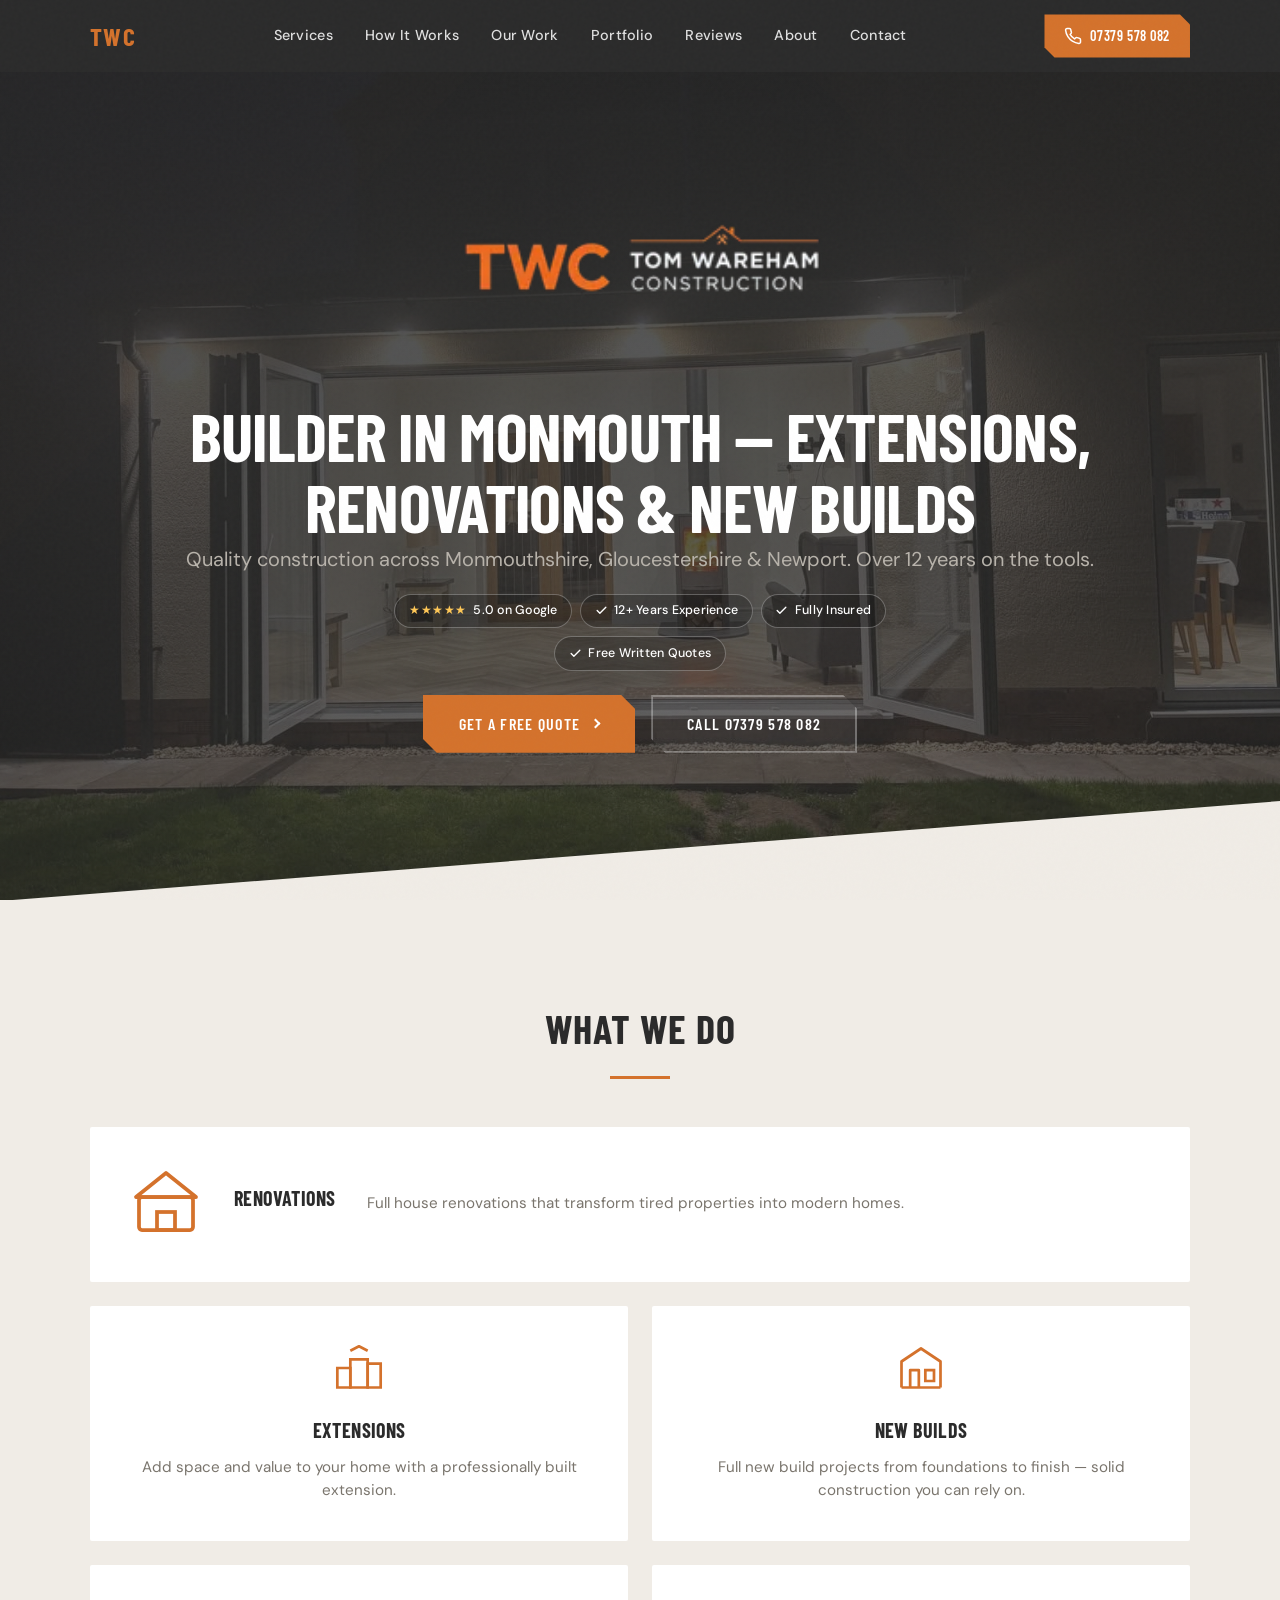
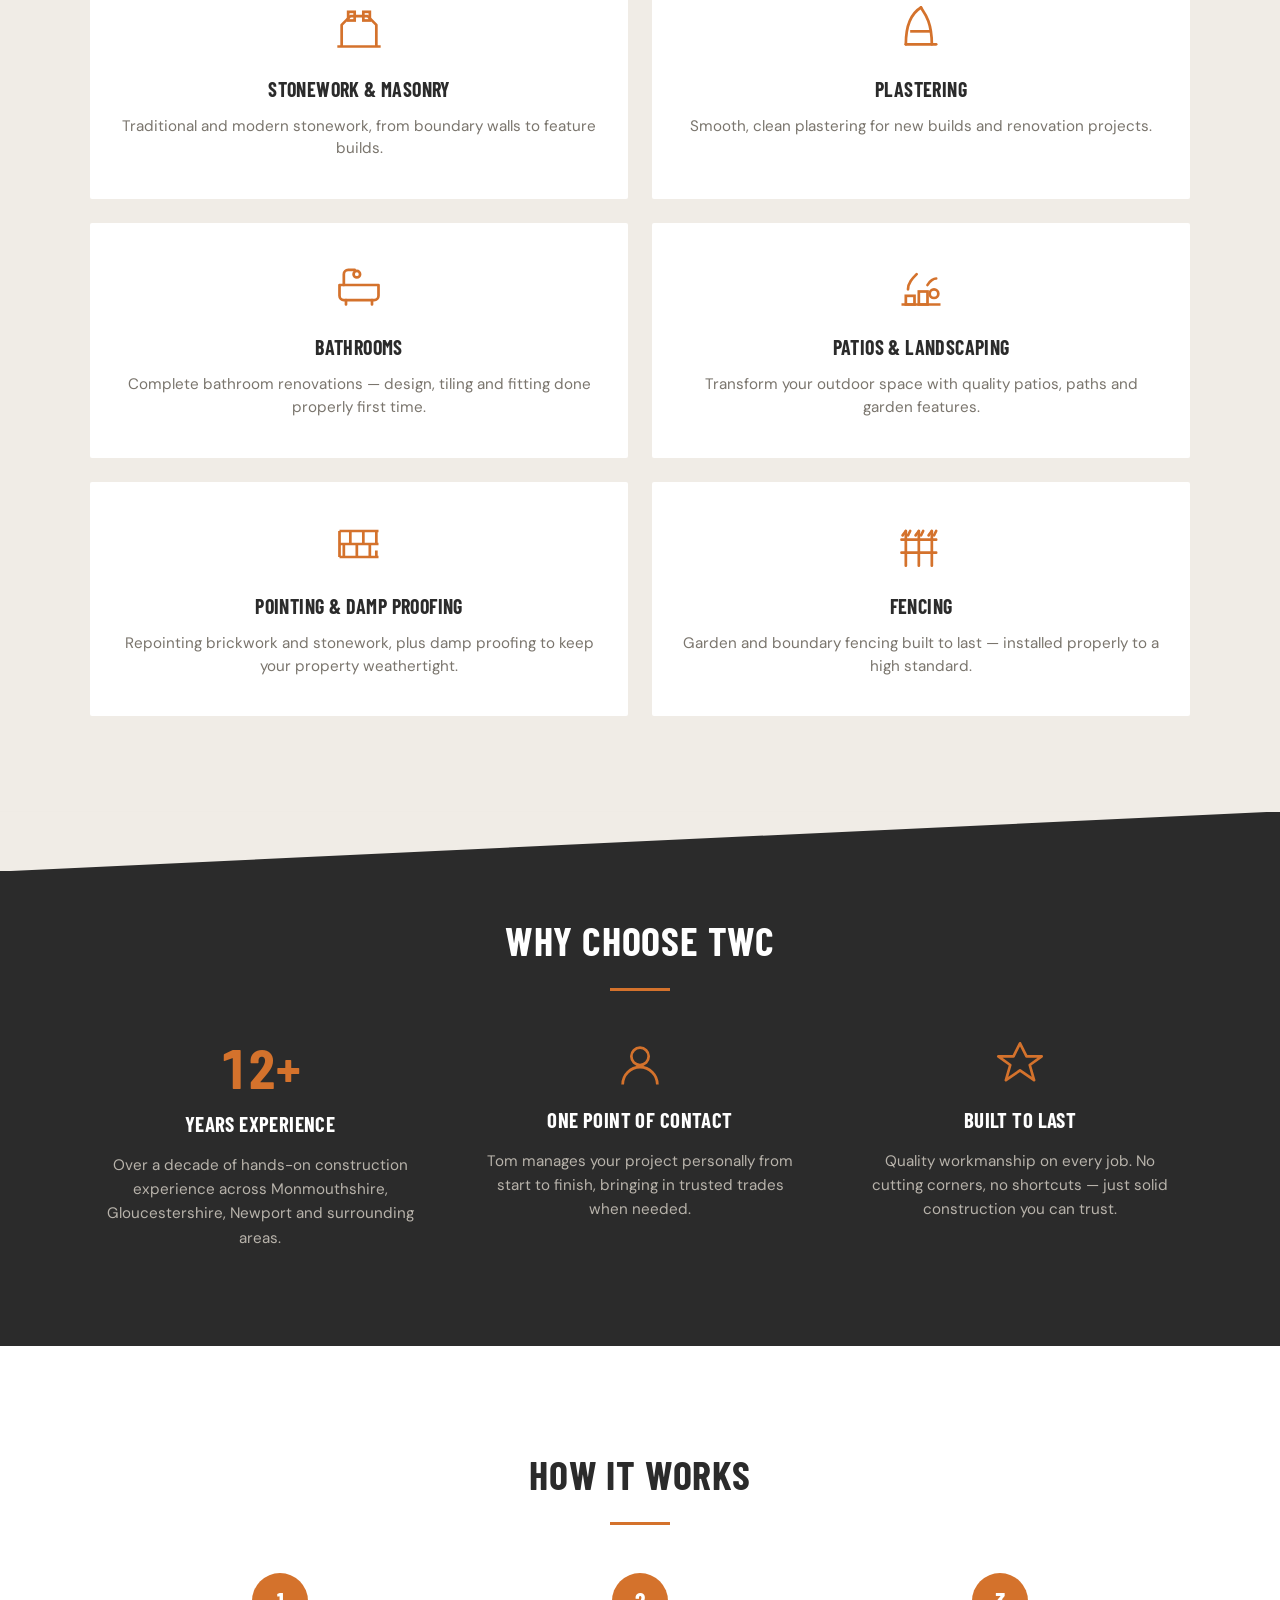
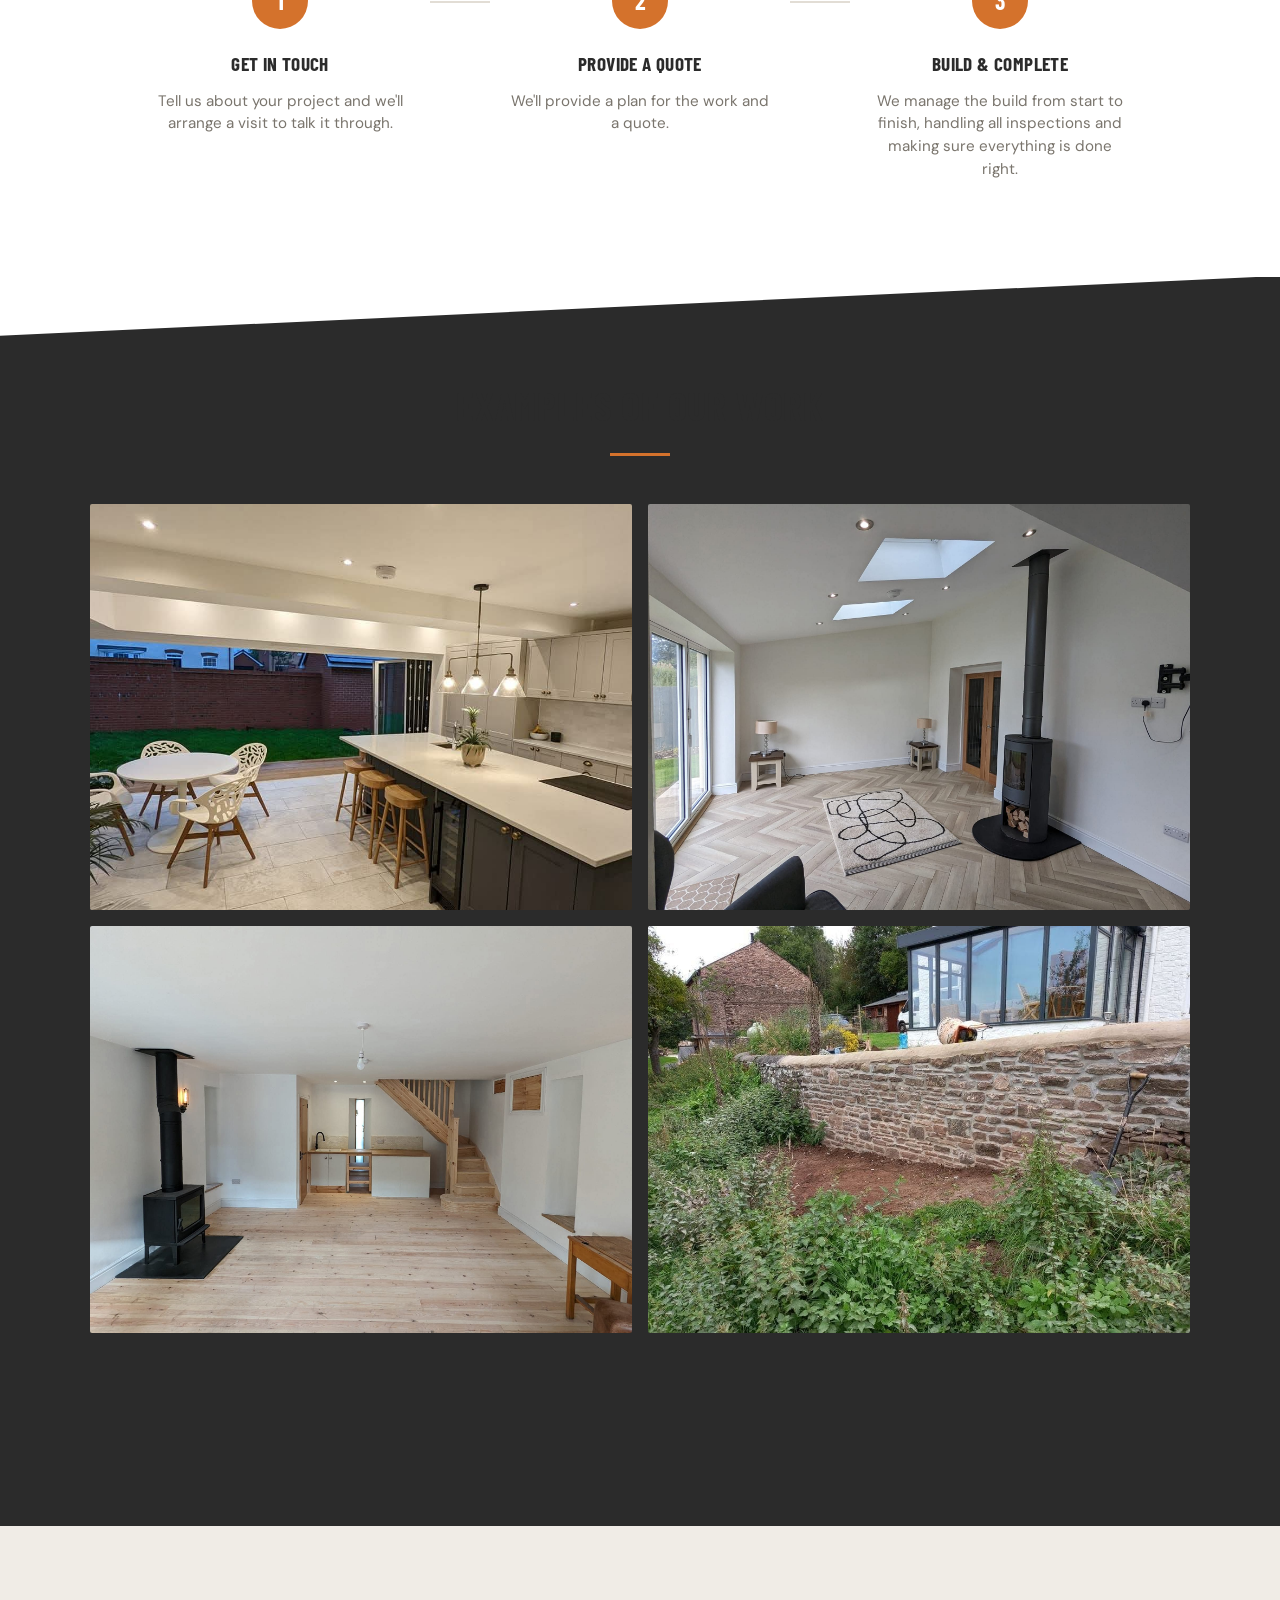
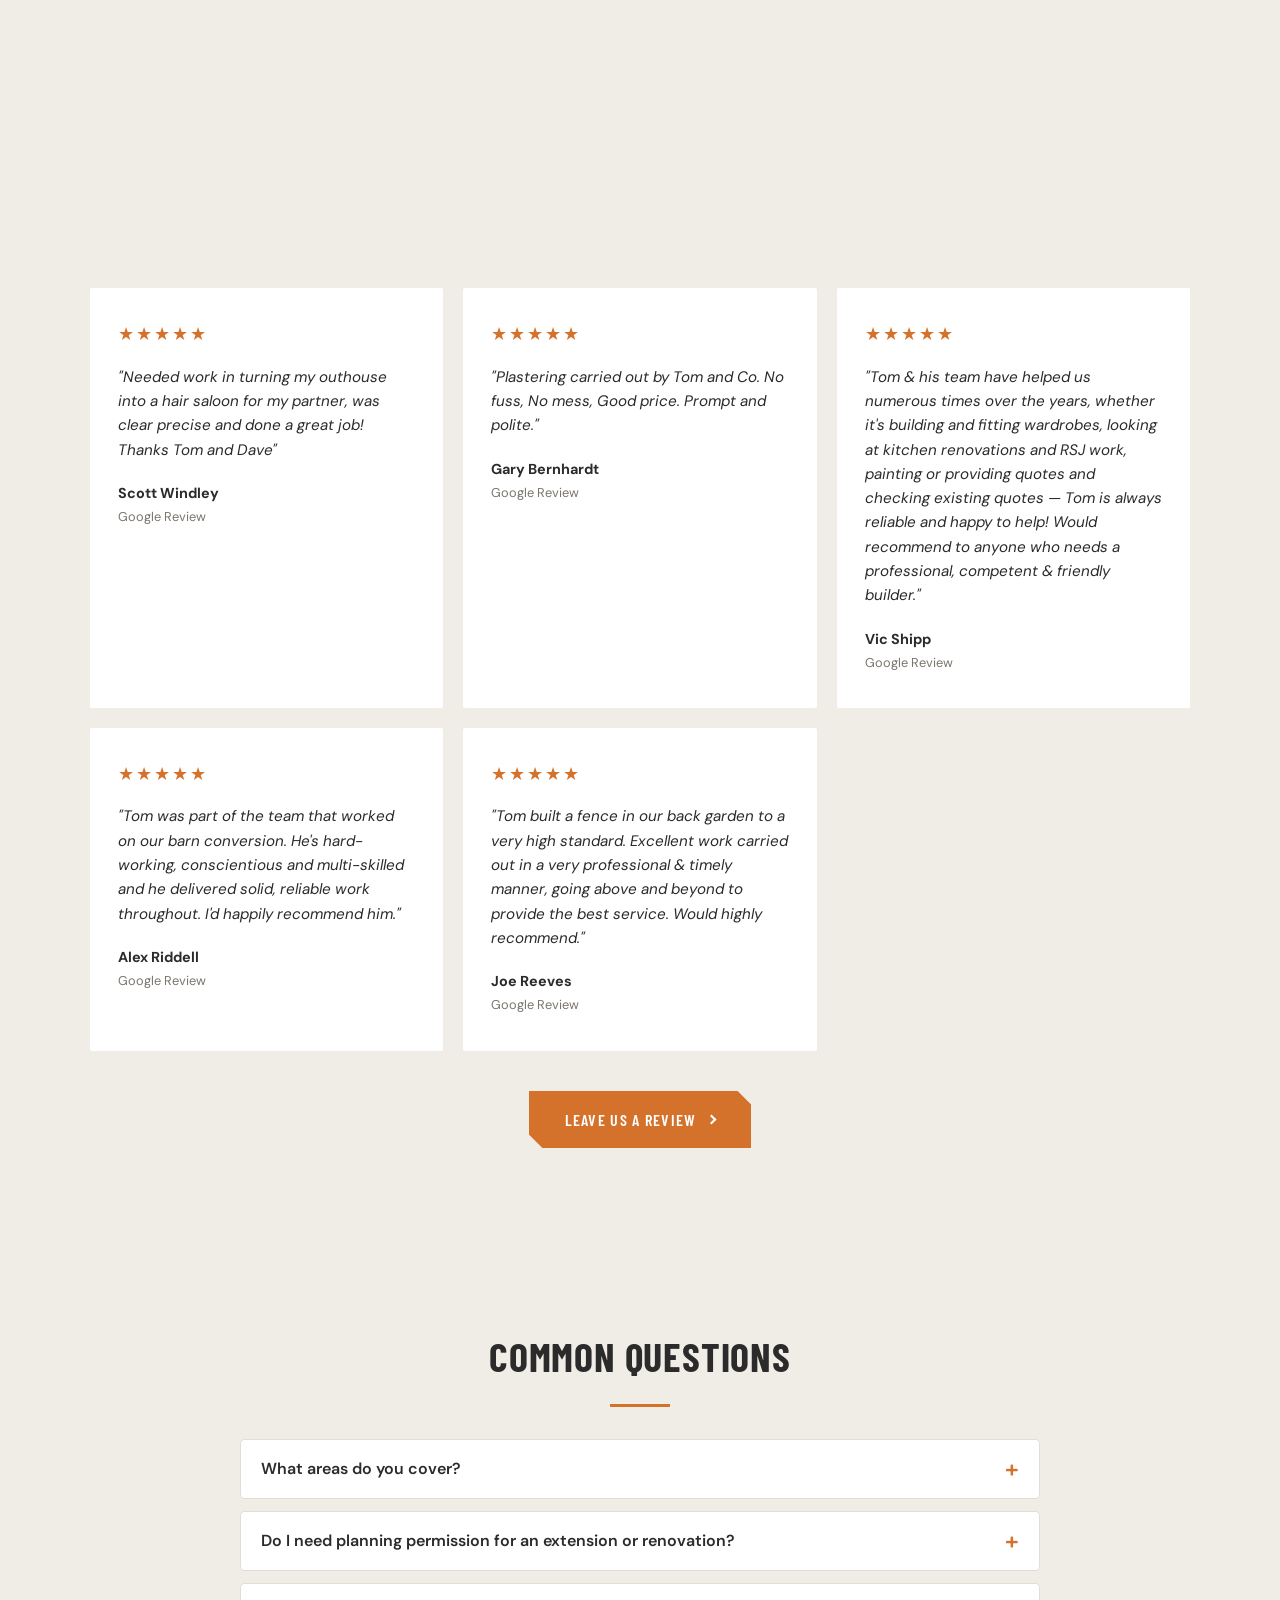
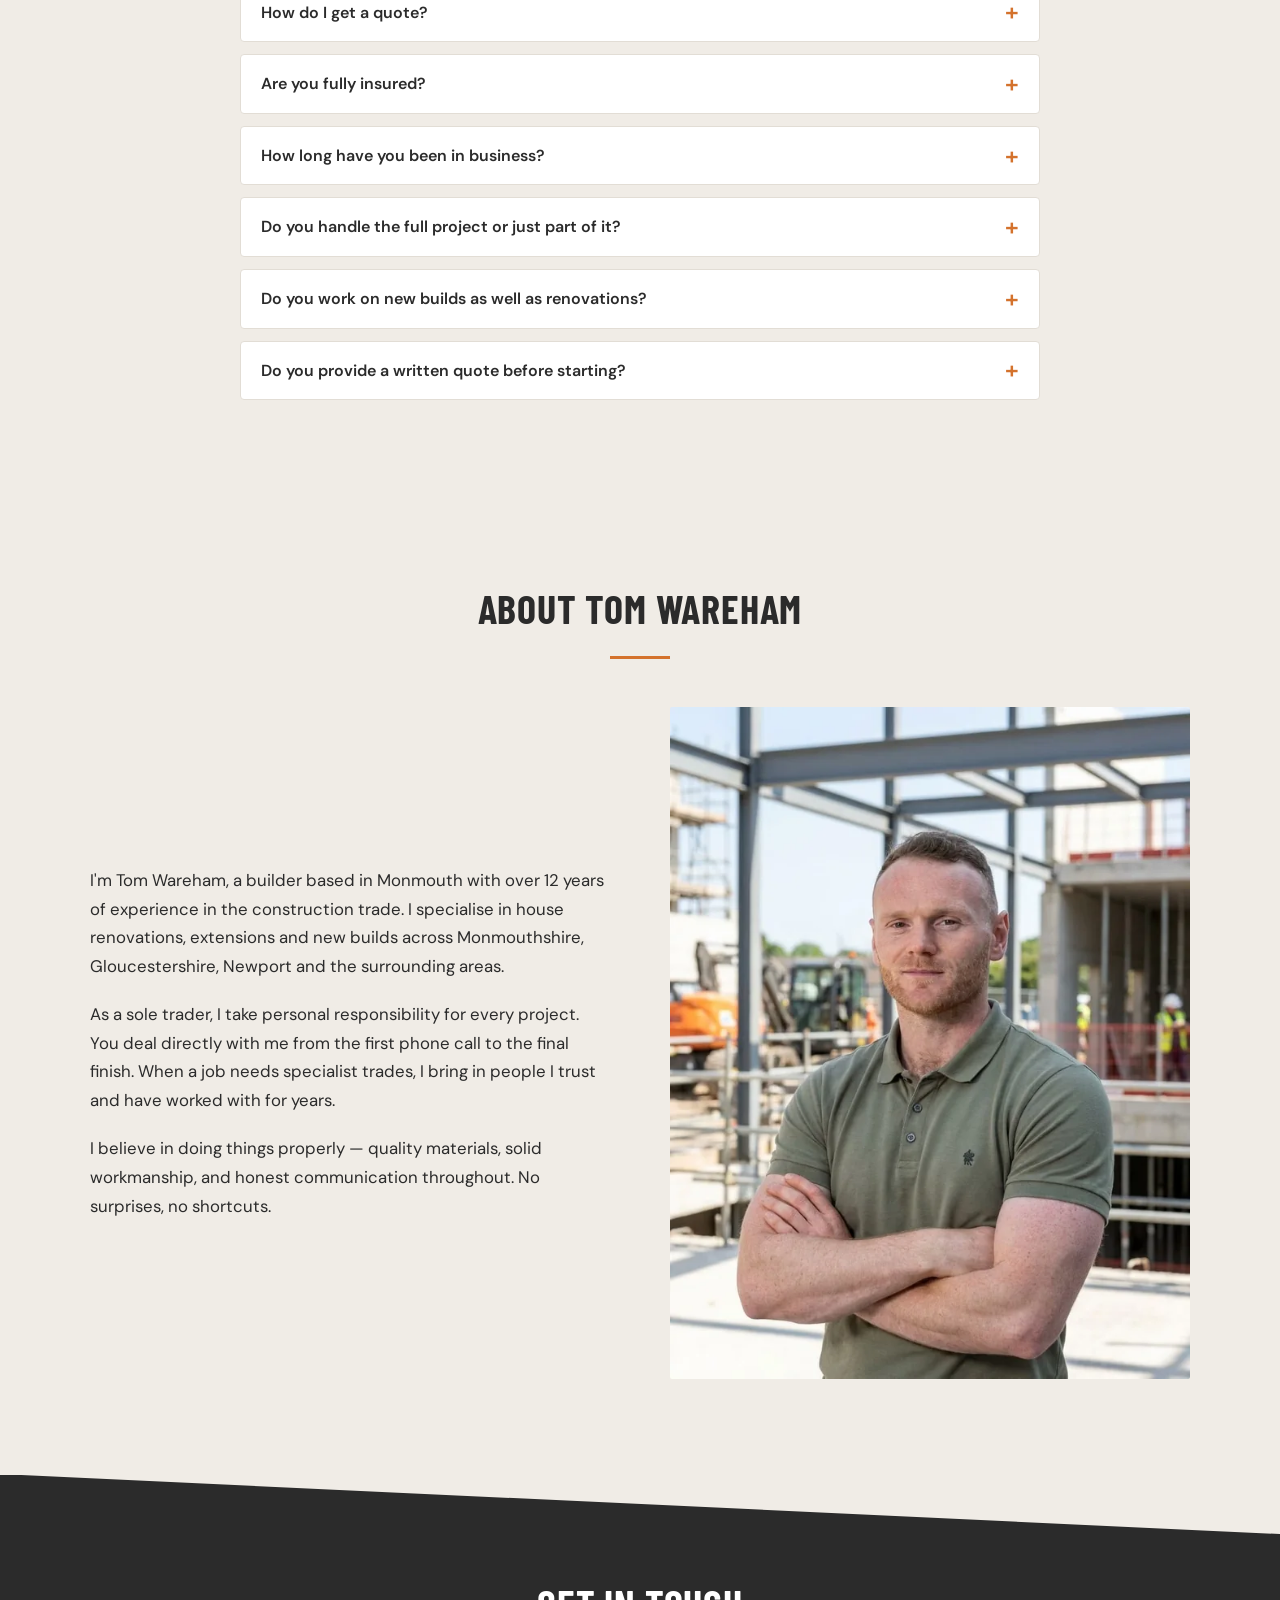
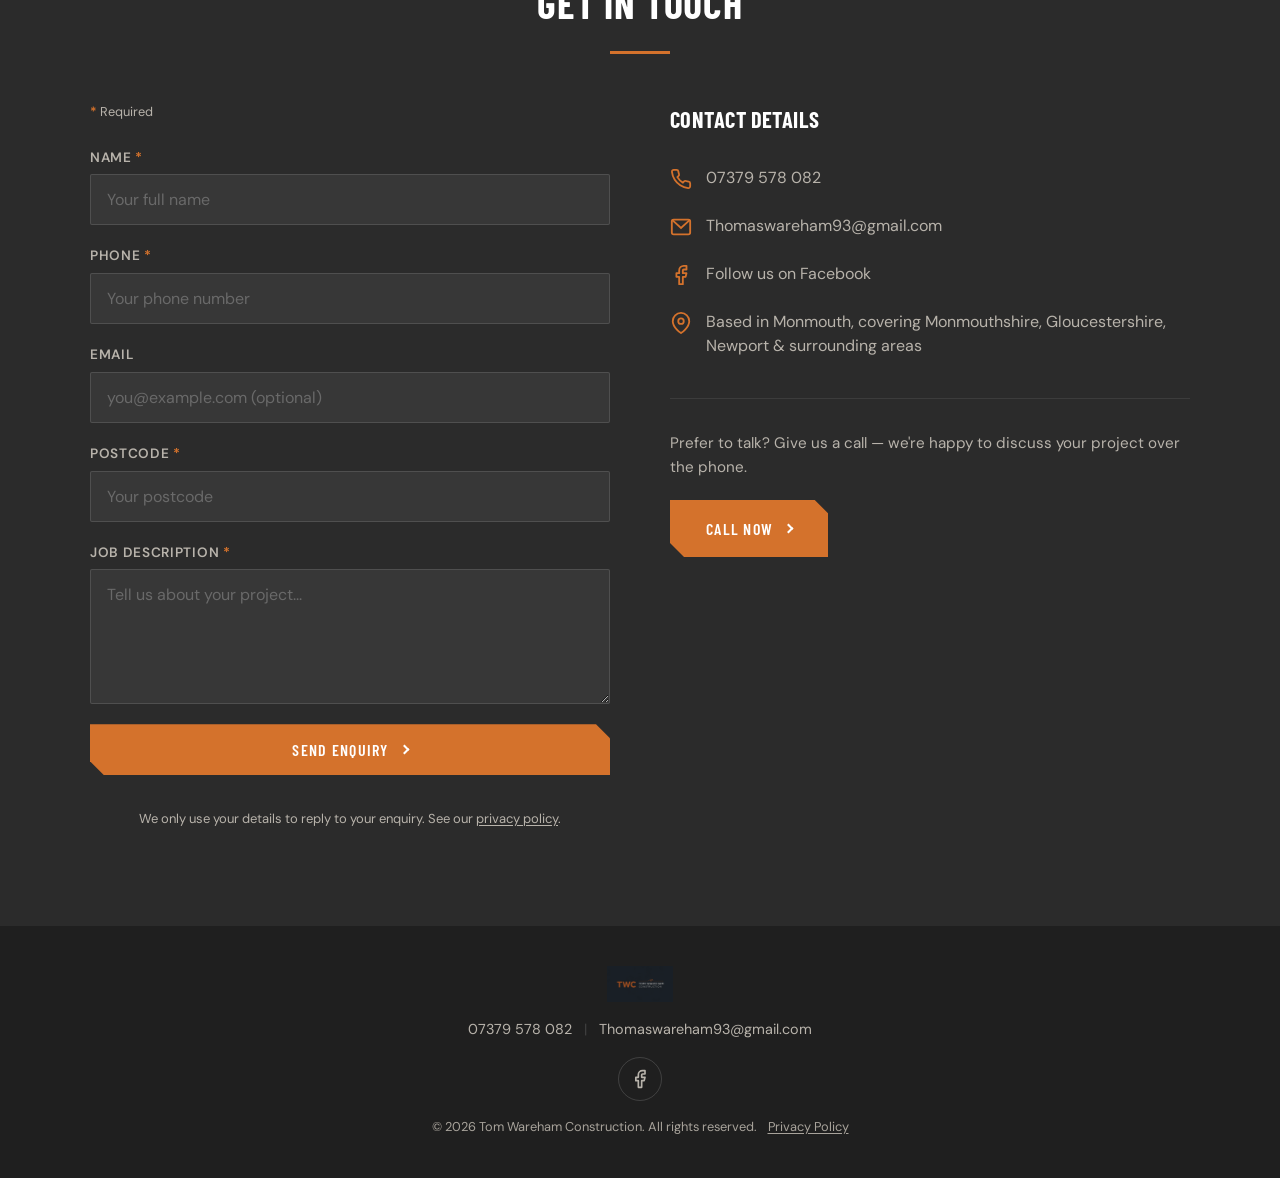
==== commit 7b08f937: "Sync from monorepo: privacy policy, Facebook links, sitemap fix Co-Authored-By: Claude Opus 5.5 <nor" ====
--- a/index.html
+++ b/index.html
@@ -1,6 +1,13 @@
 <!DOCTYPE html>
 <html lang="en-GB">
 <head>
+    <!-- Google Tag Manager -->
+    <script>(function(w,d,s,l,i){w[l]=w[l]||[];w[l].push({'gtm.start':
+    new Date().getTime(),event:'gtm.js'});var f=d.getElementsByTagName(s)[0],
+    j=d.createElement(s),dl=l!='dataLayer'?'&l='+l:'';j.async=true;j.src=
+    'https://www.googletagmanager.com/gtm.js?id='+i+dl;f.parentNode.insertBefore(j,f);
+    })(window,document,'script','dataLayer','GTM-N3DDXM4Z');</script>
+    <!-- End Google Tag Manager -->
     <meta charset="UTF-8">
     <meta name="viewport" content="width=device-width, initial-scale=1.0">
     <meta name="description" content="Quality construction across Monmouthshire & Gloucestershire. Extensions, renovations, new builds, tiling & stonework. 12+ years experience. Call 07379 578 082.">
@@ -1018,6 +1025,67 @@
     font-size: 0.8rem;
     color: #a8a39b;
 }
+
+.visually-hidden {
+    position: absolute !important;
+    width: 1px;
+    height: 1px;
+    padding: 0;
+    margin: -1px;
+    overflow: hidden;
+    clip: rect(0, 0, 0, 0);
+    white-space: nowrap;
+    border: 0;
+}
+
+.footer-social {
+    display: inline-flex;
+    align-items: center;
+    justify-content: center;
+    width: 44px;
+    height: 44px;
+    border-radius: 50%;
+    border: 1px solid rgba(255, 255, 255, 0.15);
+    color: var(--text-light);
+    transition: color 0.2s ease, border-color 0.2s ease, background 0.2s ease;
+}
+
+.footer-social:hover,
+.footer-social:focus-visible {
+    color: var(--white);
+    background: var(--orange);
+    border-color: var(--orange);
+}
+
+.footer-social svg {
+    width: 20px;
+    height: 20px;
+}
+
+.footer-legal-link {
+    color: inherit;
+    text-decoration: underline;
+    text-underline-offset: 2px;
+    margin-left: 0.5rem;
+}
+
+.footer-legal-link:hover {
+    color: var(--orange);
+}
+
+.form-privacy-note {
+    font-size: 0.8125rem;
+    color: var(--text-light);
+    margin-top: 0.875rem;
+    text-align: center;
+}
+
+.form-privacy-note a {
+    color: inherit;
+    text-decoration: underline;
+    text-underline-offset: 2px;
+}
+
 
 /* ============================================
    PORTFOLIO PAGE
@@ -1619,12 +1687,17 @@
             "name": "Tom Wareham"
         },
         "sameAs": [
-            "https://www.google.com/maps?kgmid=/g/11nb_377yk"
+            "https://www.google.com/maps?kgmid=/g/11nb_377yk",
+            "https://www.facebook.com/profile.php?id=61595262416024"
         ]
     }
     </script>
 </head>
 <body>
+    <!-- Google Tag Manager (noscript) -->
+    <noscript><iframe src="https://www.googletagmanager.com/ns.html?id=GTM-N3DDXM4Z"
+    height="0" width="0" style="display:none;visibility:hidden"></iframe></noscript>
+    <!-- End Google Tag Manager (noscript) -->
 
     <a href="#main" class="skip-link">Skip to content</a>
     <!-- ========== HEADER ========== -->
@@ -2021,6 +2094,7 @@
                         <textarea id="message" name="message" rows="5" required placeholder="Tell us about your project..."></textarea>
                     </div>
                     <button type="submit" class="btn btn-primary btn-full">Send Enquiry</button>
+                    <p class="form-privacy-note">We only use your details to reply to your enquiry. See our <a href="privacy.html">privacy policy</a>.</p>
                 </form>
                 <div class="contact-details">
                     <h3>Contact Details</h3>
@@ -2031,6 +2105,10 @@
                     <div class="contact-item">
                         <svg viewBox="0 0 24 24" fill="none" stroke="currentColor" stroke-width="2"><rect x="2" y="4" width="20" height="16" rx="2"/><path d="M22 4L12 13 2 4"/></svg>
                         <a href="mailto:Thomaswareham93@gmail.com">Thomaswareham93@gmail.com</a>
+                    </div>
+                    <div class="contact-item">
+                        <svg viewBox="0 0 24 24" fill="none" stroke="currentColor" stroke-width="2" stroke-linecap="round" stroke-linejoin="round" aria-hidden="true"><path d="M18 2h-3a5 5 0 0 0-5 5v3H7v4h3v8h4v-8h3l1-4h-4V7a1 1 0 0 1 1-1h3z"/></svg>
+                        <a href="https://www.facebook.com/profile.php?id=61595262416024" target="_blank" rel="noopener">Follow us on Facebook<span class="visually-hidden"> (opens in a new tab)</span></a>
                     </div>
                     <div class="contact-item">
                         <svg viewBox="0 0 24 24" fill="none" stroke="currentColor" stroke-width="2"><path d="M21 10c0 7-9 13-9 13s-9-6-9-13a9 9 0 0 1 18 0z"/><circle cx="12" cy="10" r="3"/></svg>
@@ -2068,7 +2146,10 @@
                 <span class="footer-sep">|</span>
                 <a href="mailto:Thomaswareham93@gmail.com">Thomaswareham93@gmail.com</a>
             </div>
-            <p class="footer-copy">&copy; 2026 Tom Wareham Construction. All rights reserved.</p>
+            <a href="https://www.facebook.com/profile.php?id=61595262416024" class="footer-social" target="_blank" rel="noopener" aria-label="Tom Wareham Construction on Facebook (opens in a new tab)">
+                <svg viewBox="0 0 24 24" fill="none" stroke="currentColor" stroke-width="2" stroke-linecap="round" stroke-linejoin="round" aria-hidden="true"><path d="M18 2h-3a5 5 0 0 0-5 5v3H7v4h3v8h4v-8h3l1-4h-4V7a1 1 0 0 1 1-1h3z"/></svg>
+            </a>
+            <p class="footer-copy">&copy; 2026 Tom Wareham Construction. All rights reserved. <a href="privacy.html" class="footer-legal-link">Privacy Policy</a></p>
         </div>
     </footer>
 
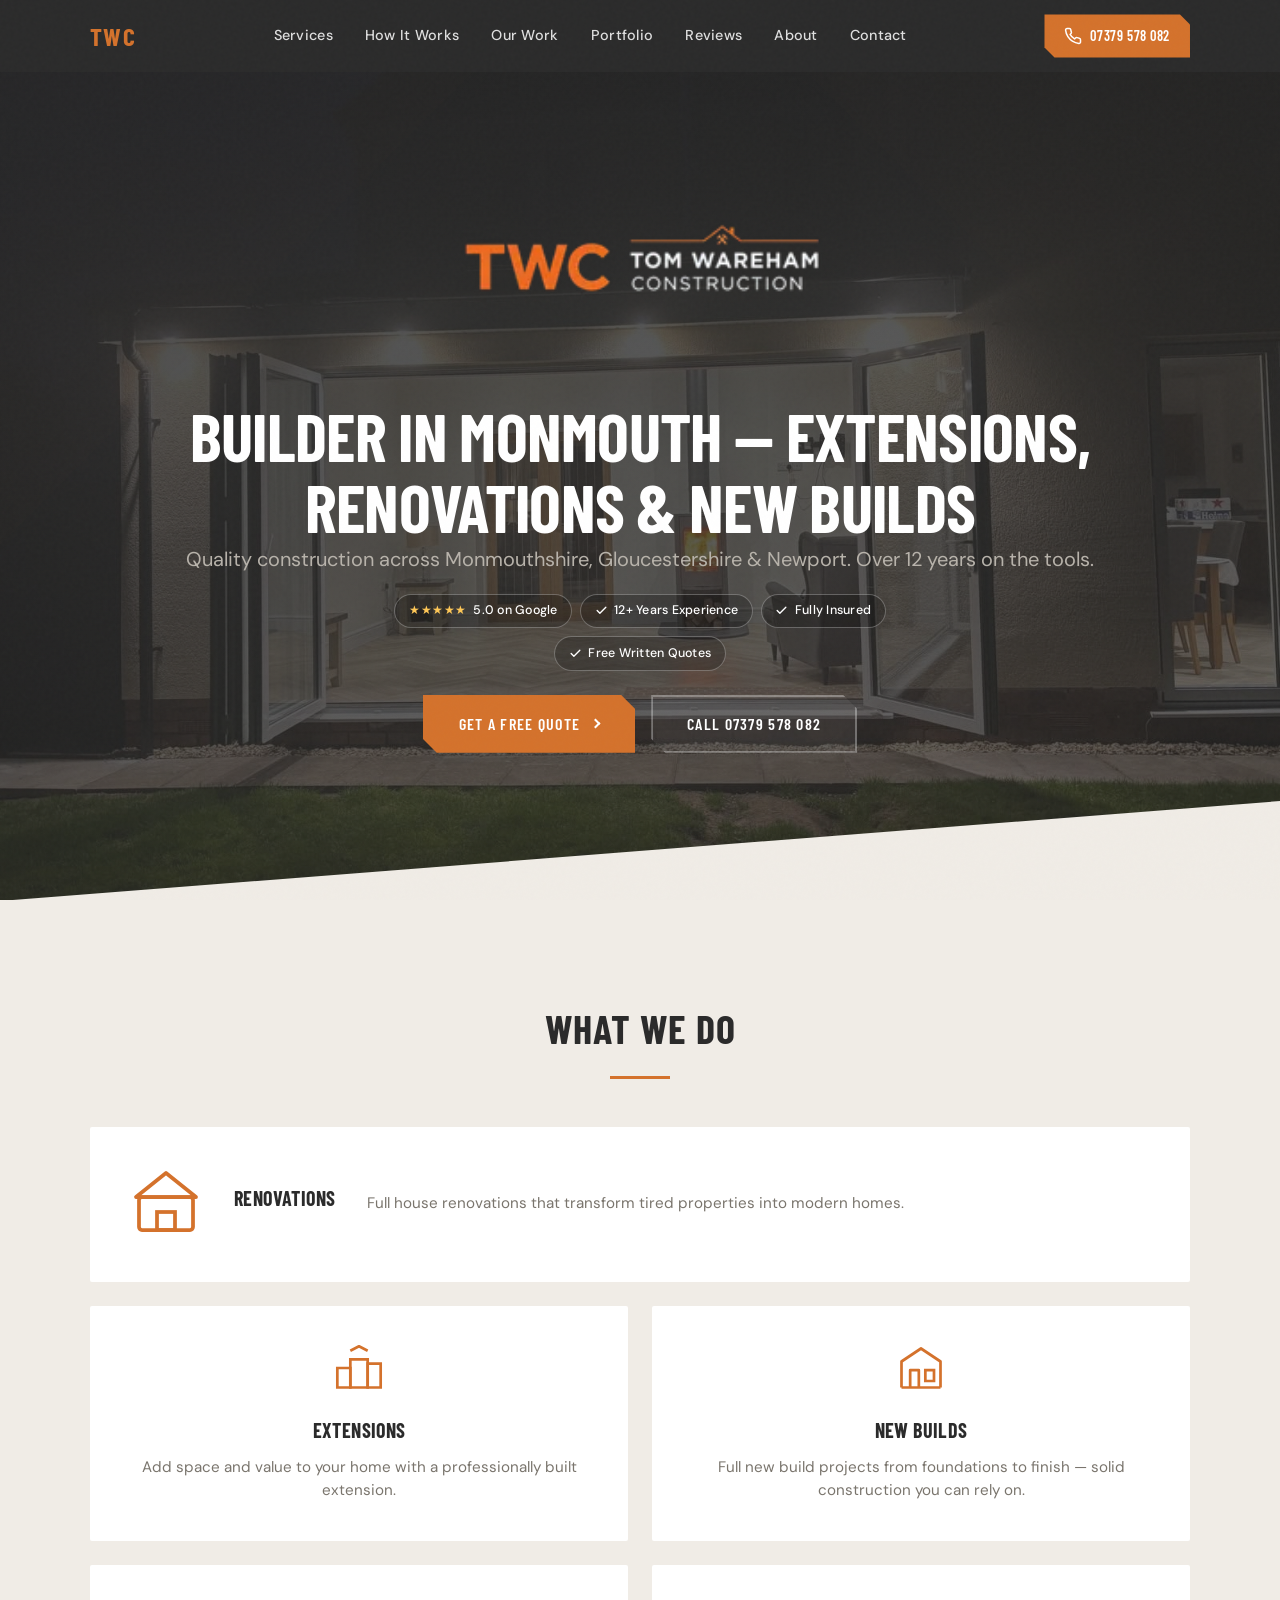
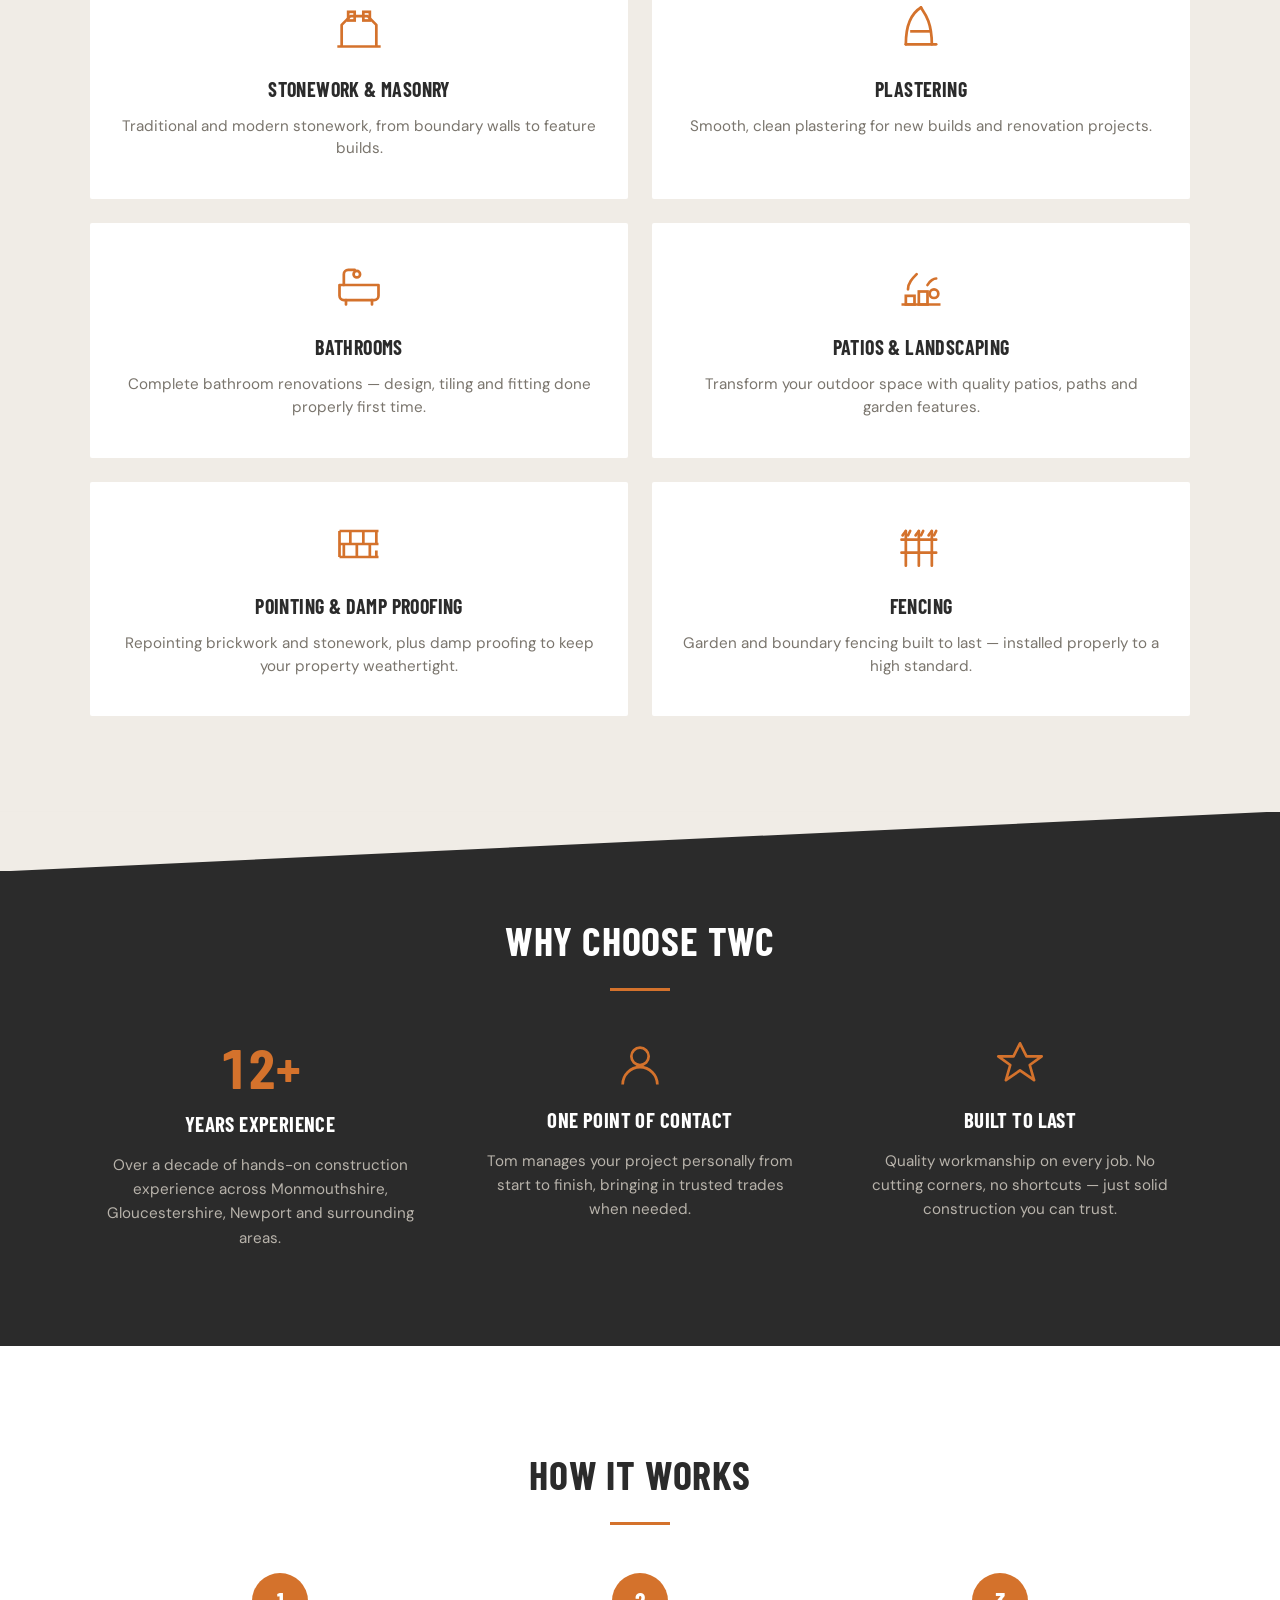
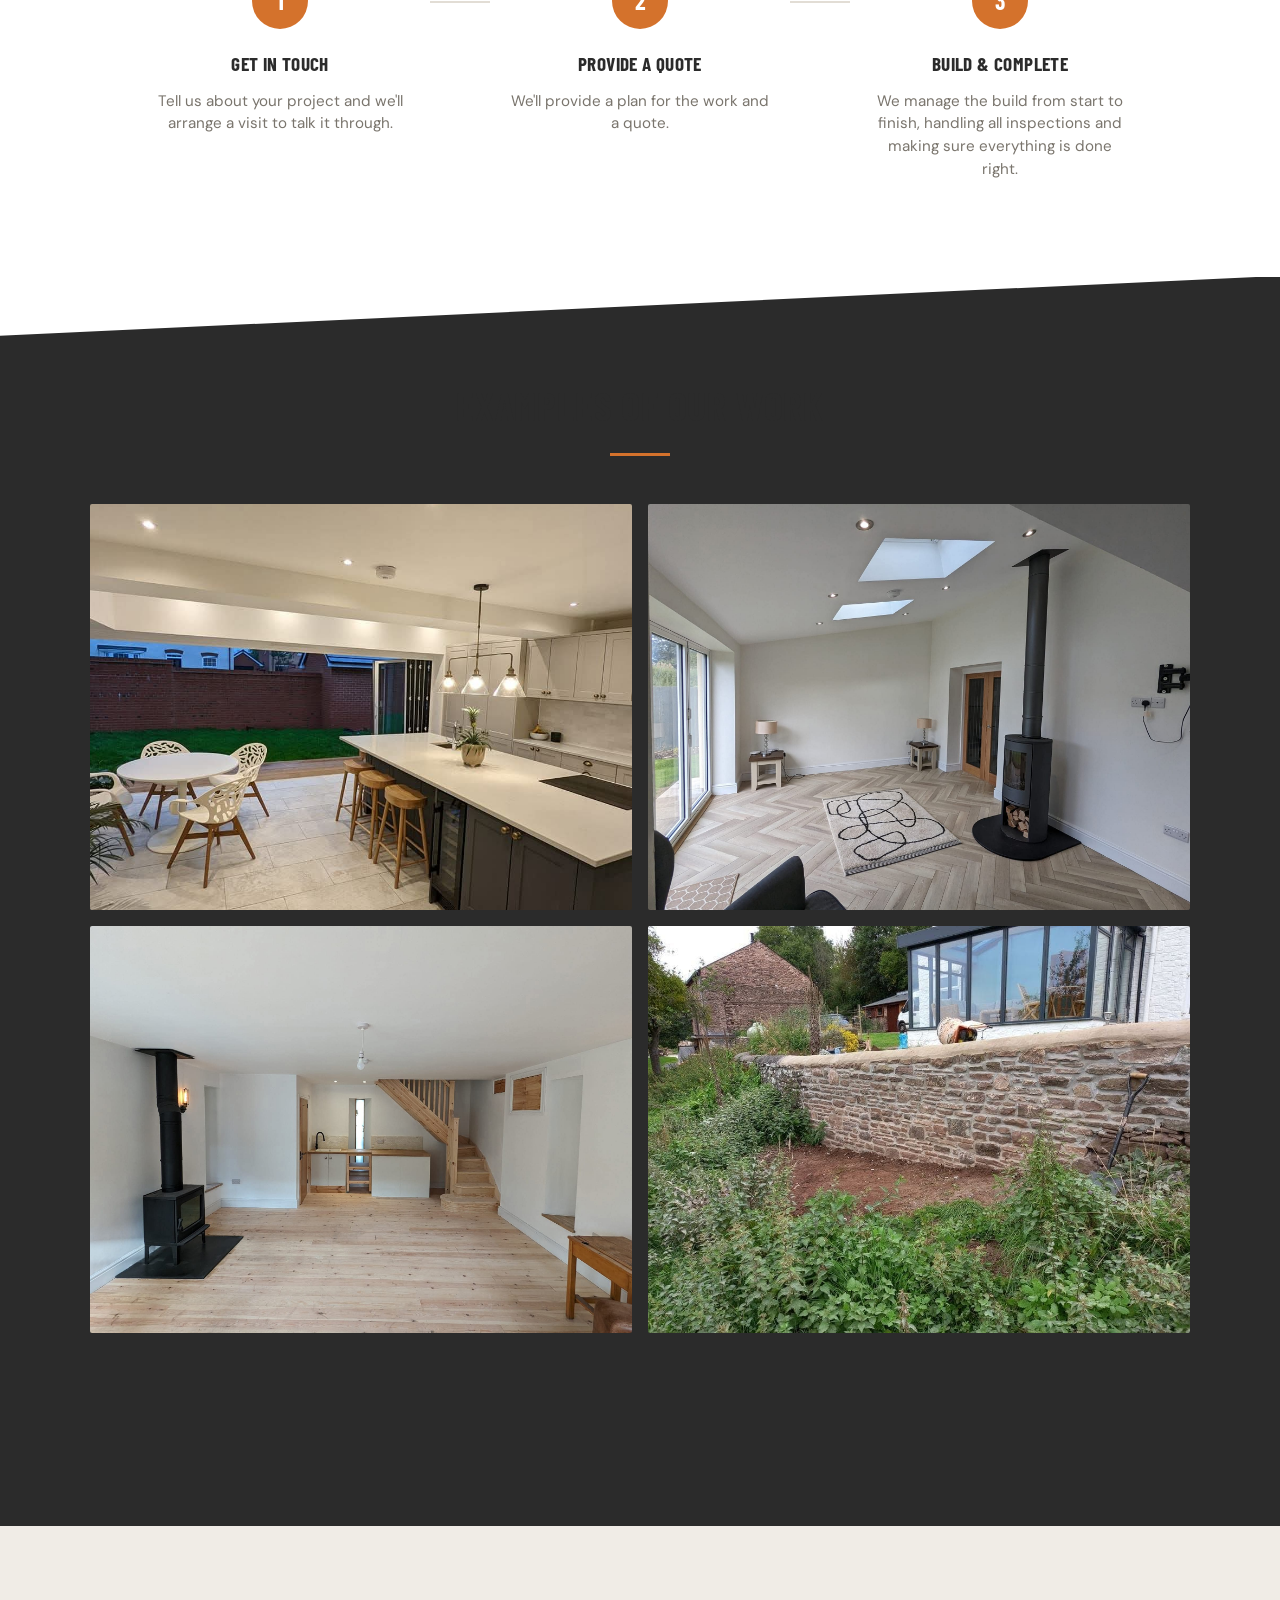
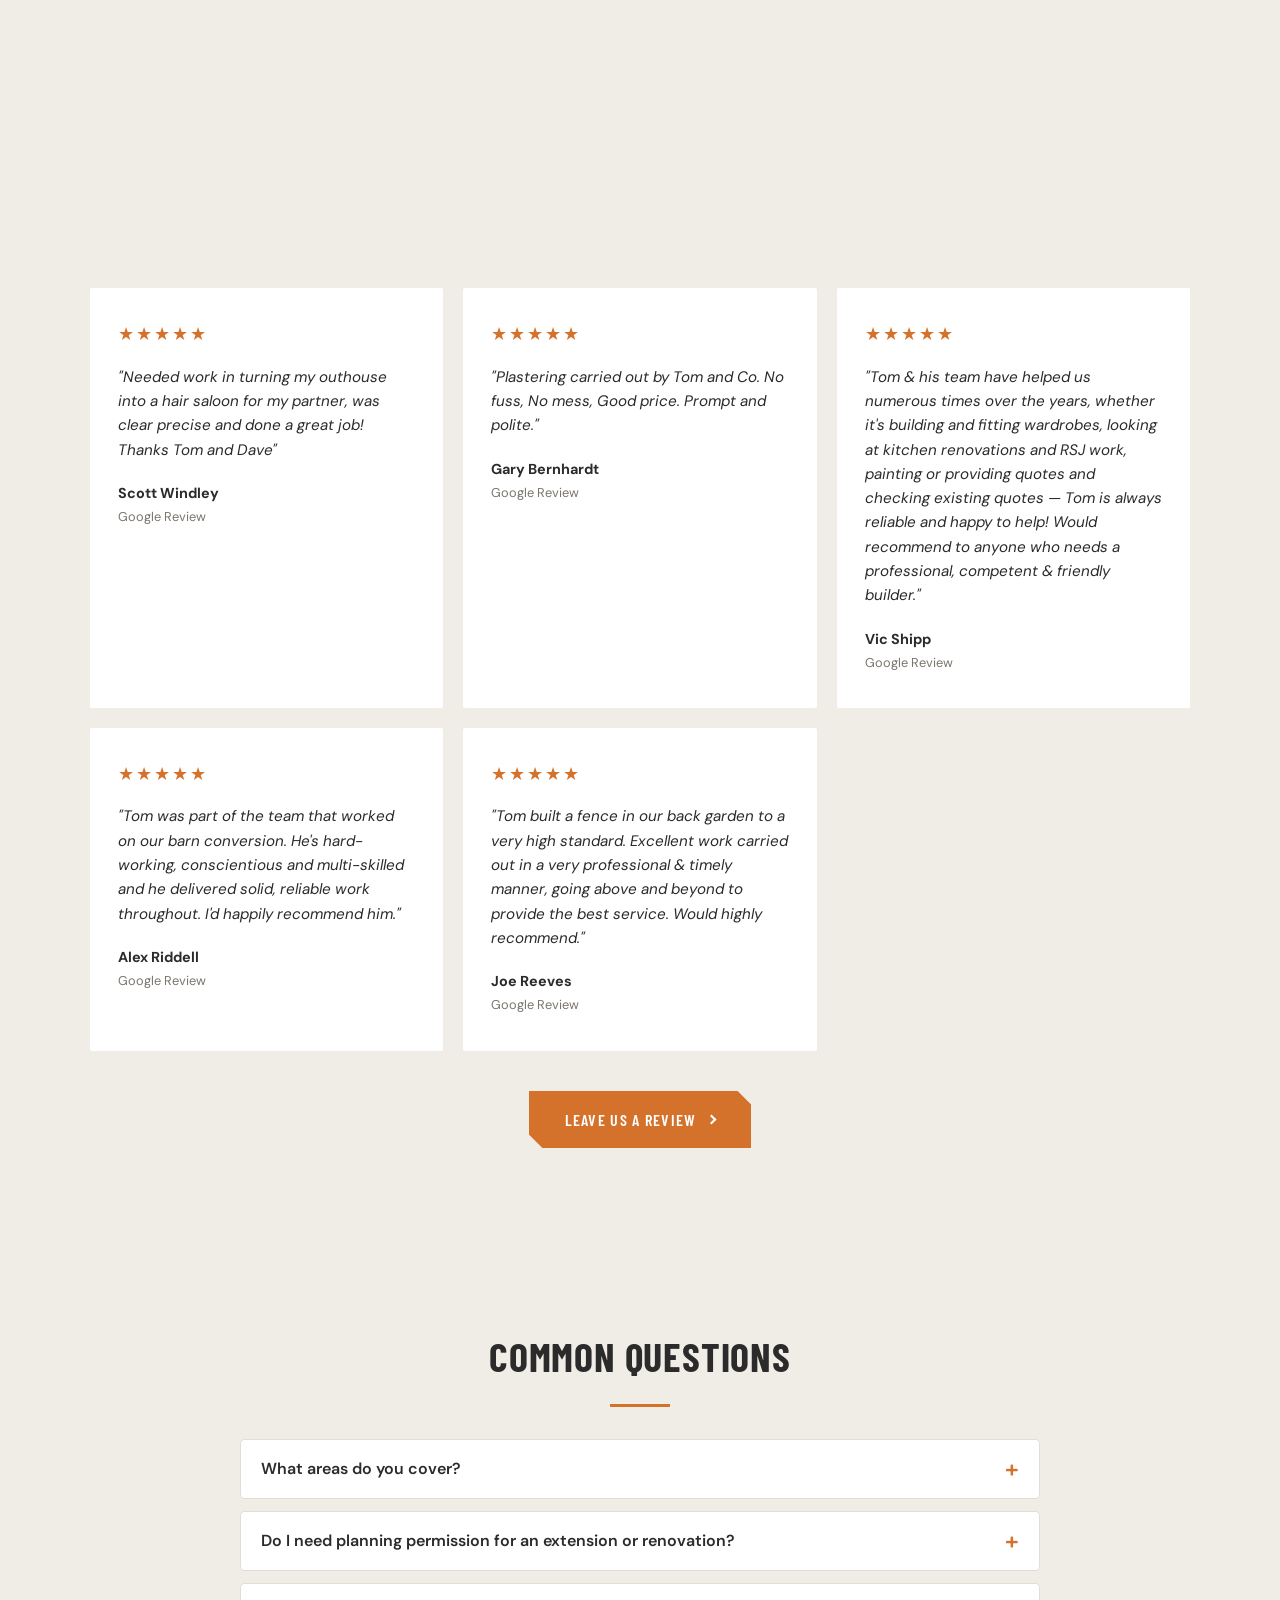
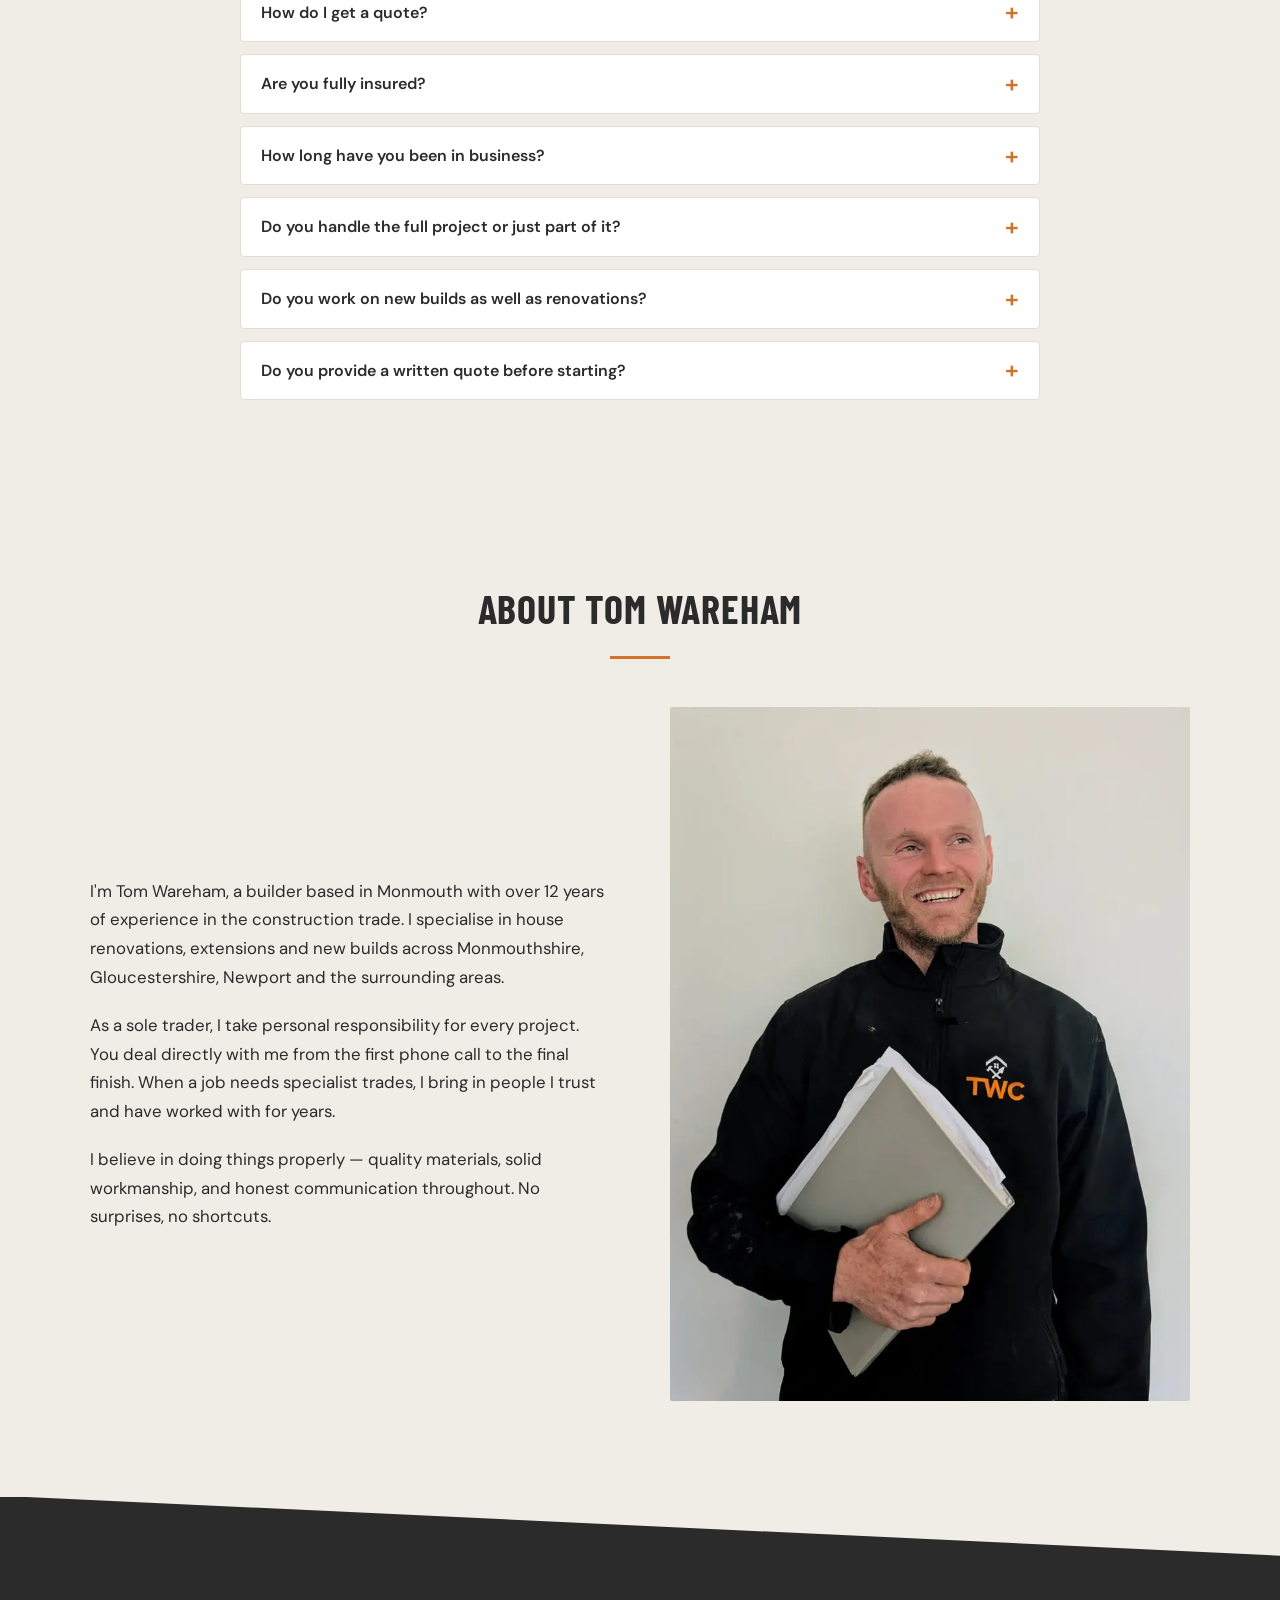
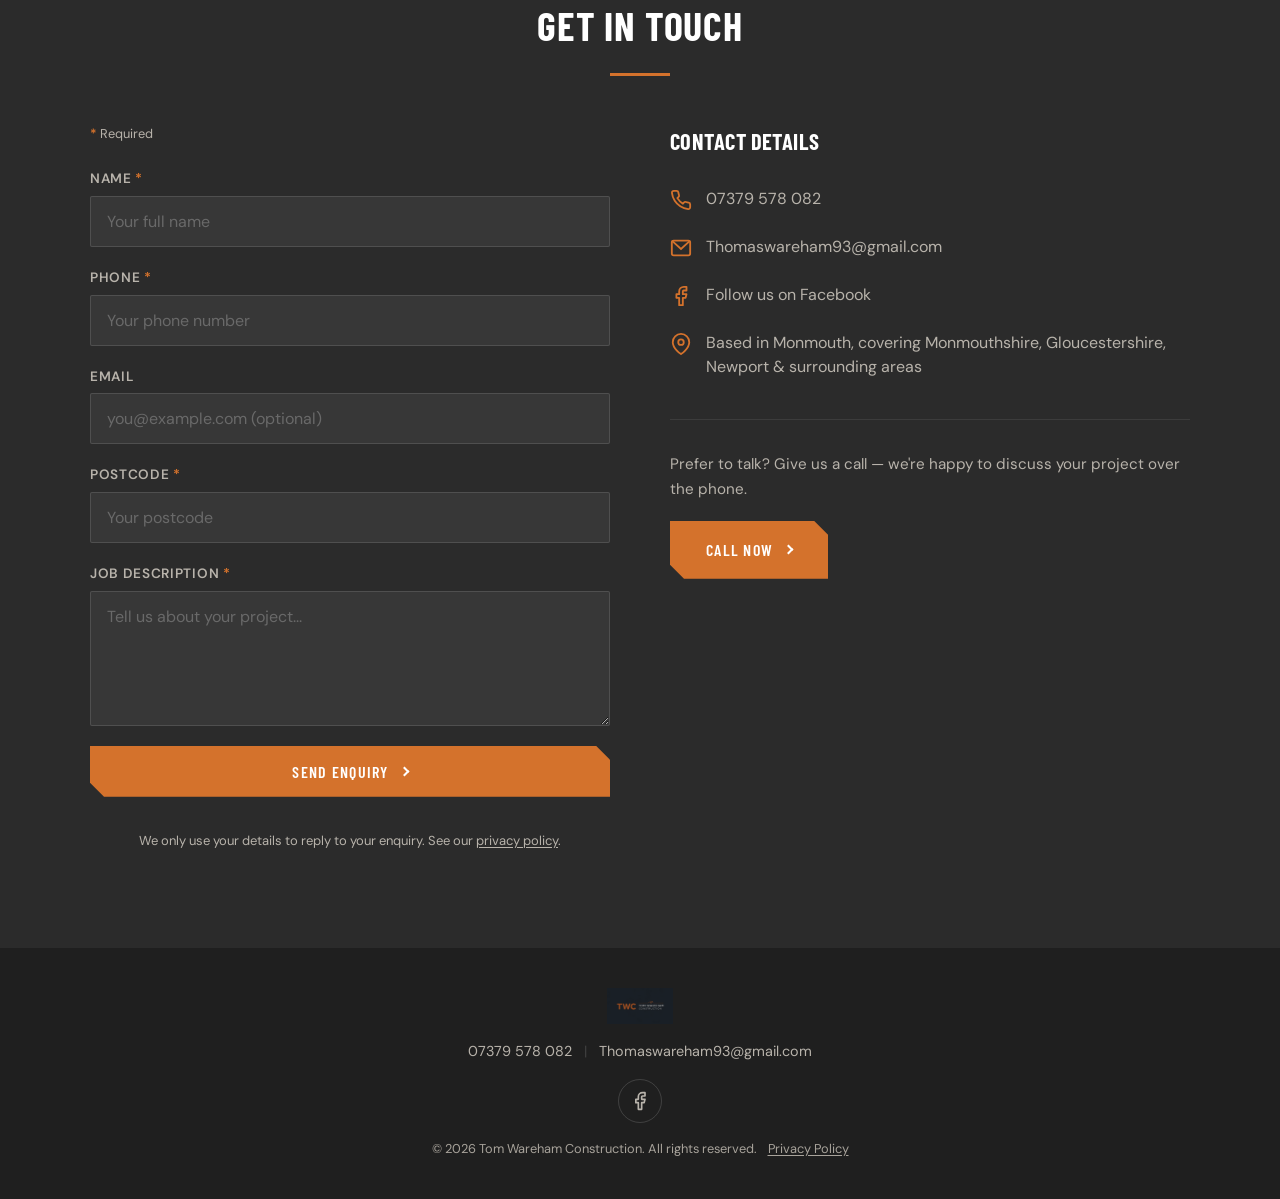
==== commit cf796969: "Sync from monorepo: new portrait of Tom Co-Authored-By: Claude Opus 5.5 <noreply@anthropic.com>" ====
--- a/index.html
+++ b/index.html
@@ -2059,7 +2059,7 @@
                     <p>I believe in doing things properly — quality materials, solid workmanship, and honest communication throughout. No surprises, no shortcuts.</p>
                 </div>
                 <div class="about-photo reveal-right">
-                    <picture><source srcset="assets/images/portfolio/tom-portrait-clean.webp" type="image/webp"><img src="assets/images/portfolio/tom-portrait-clean.jpg" alt="Tom Wareham, founder of Tom Wareham Construction" class="about-img" width="640" height="827" loading="lazy"></picture>
+                    <picture><source srcset="assets/images/portfolio/tom-approachable.webp" type="image/webp"><img src="assets/images/portfolio/tom-approachable.jpg" alt="Tom Wareham, founder of Tom Wareham Construction, smiling and holding a project folder" class="about-img" width="800" height="1067" loading="lazy"></picture>
                 </div>
             </div>
         </div>
